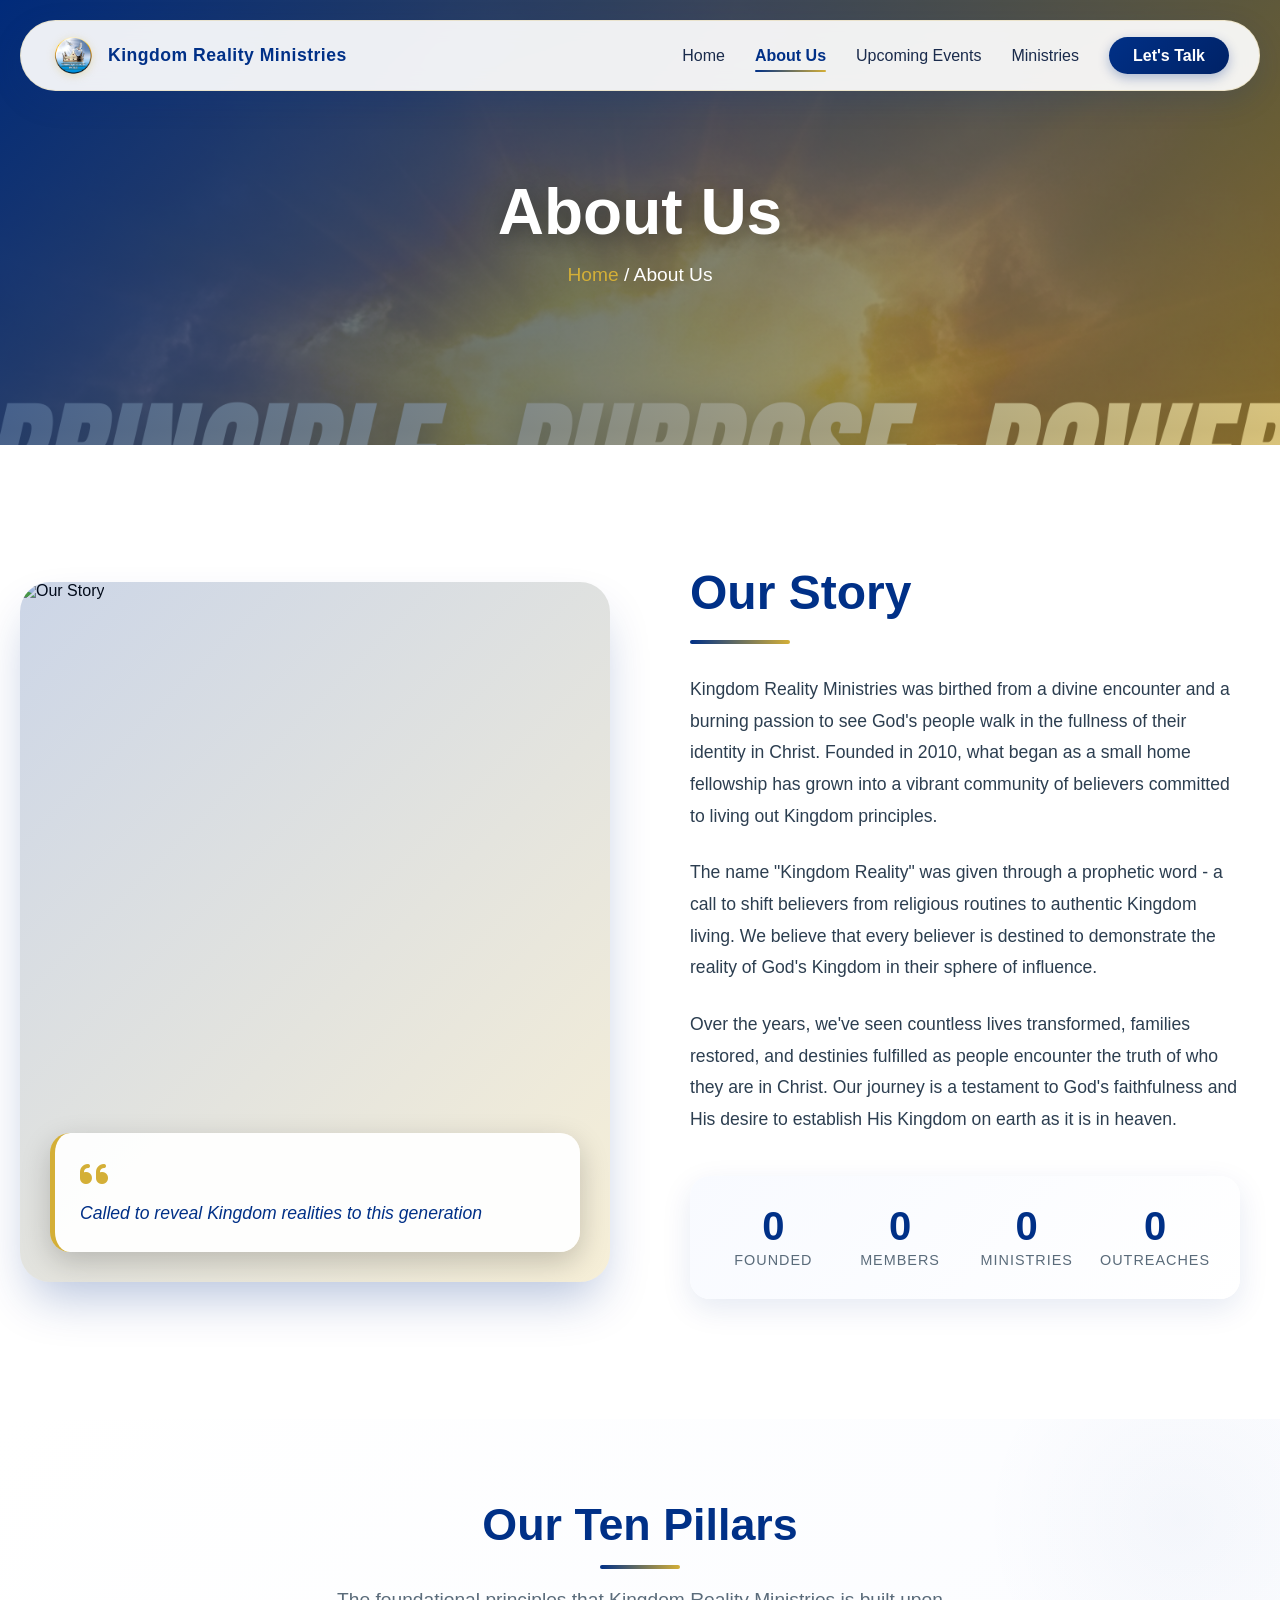
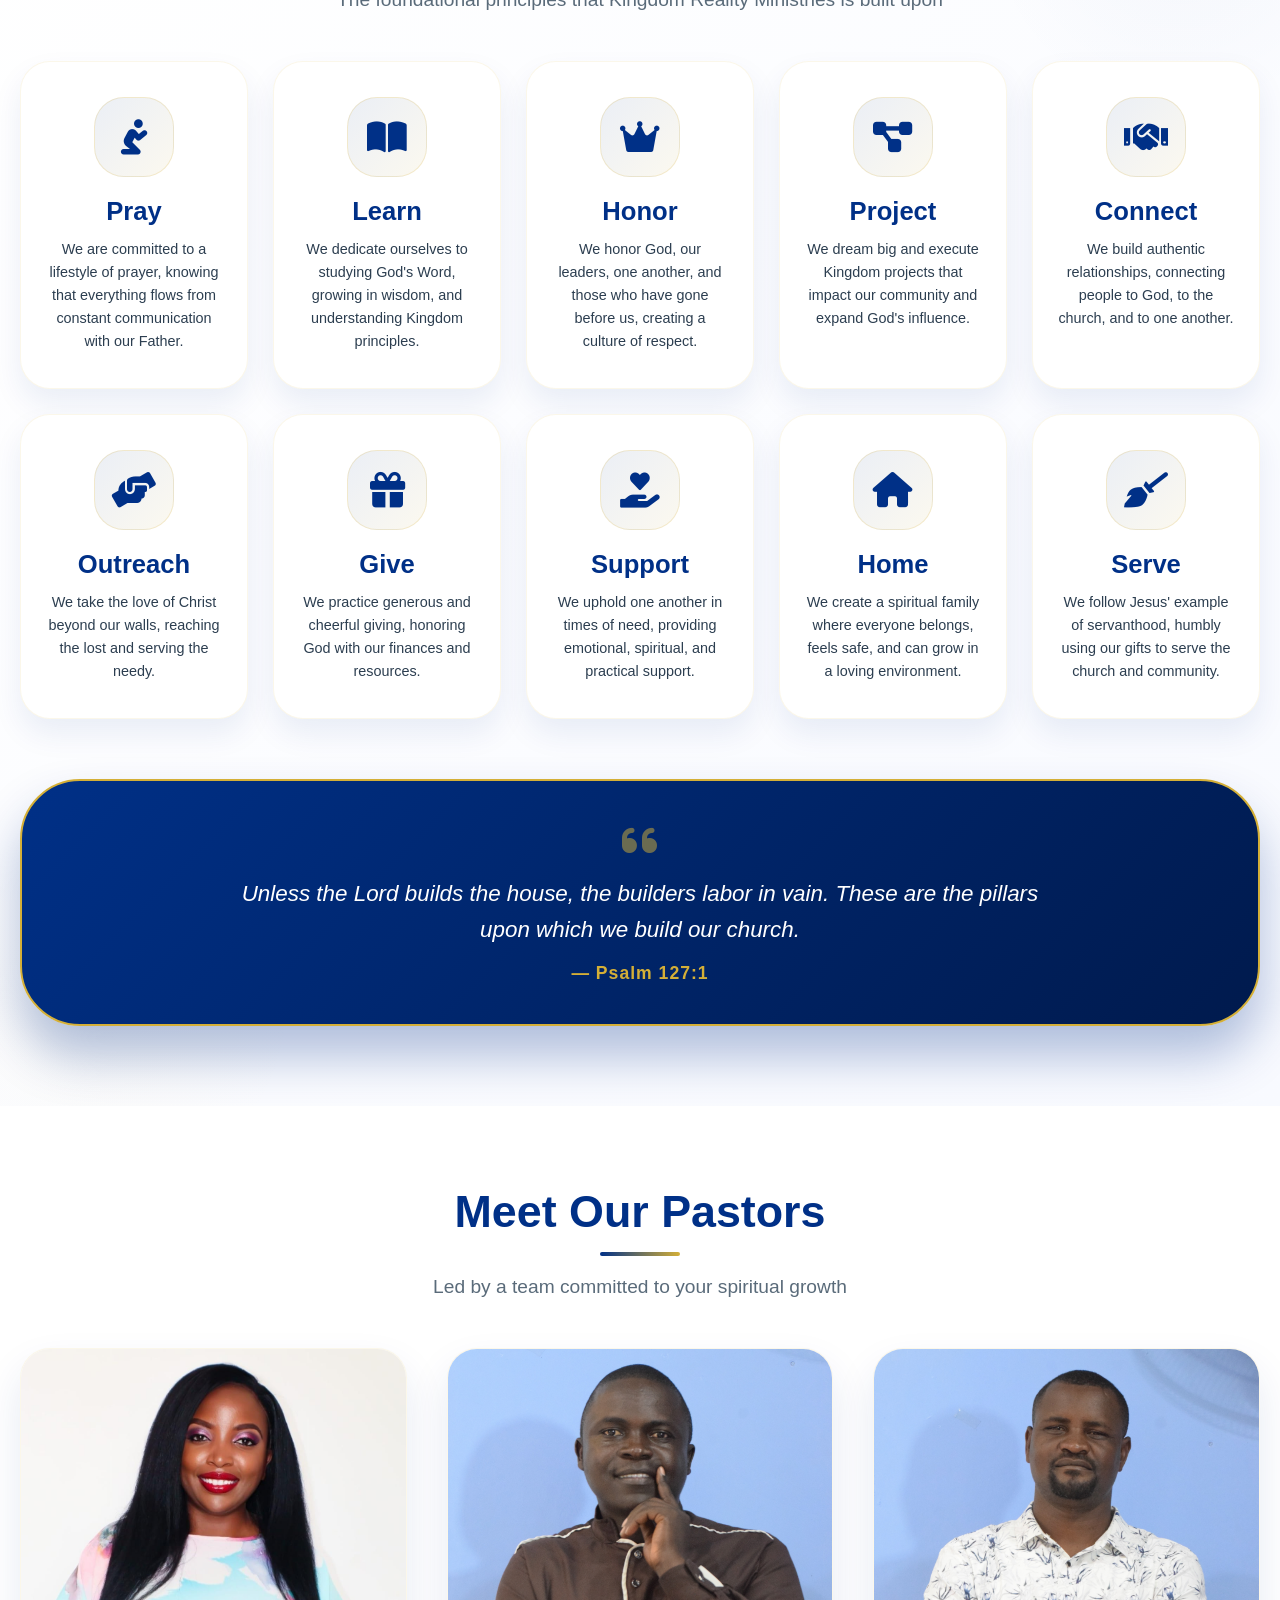
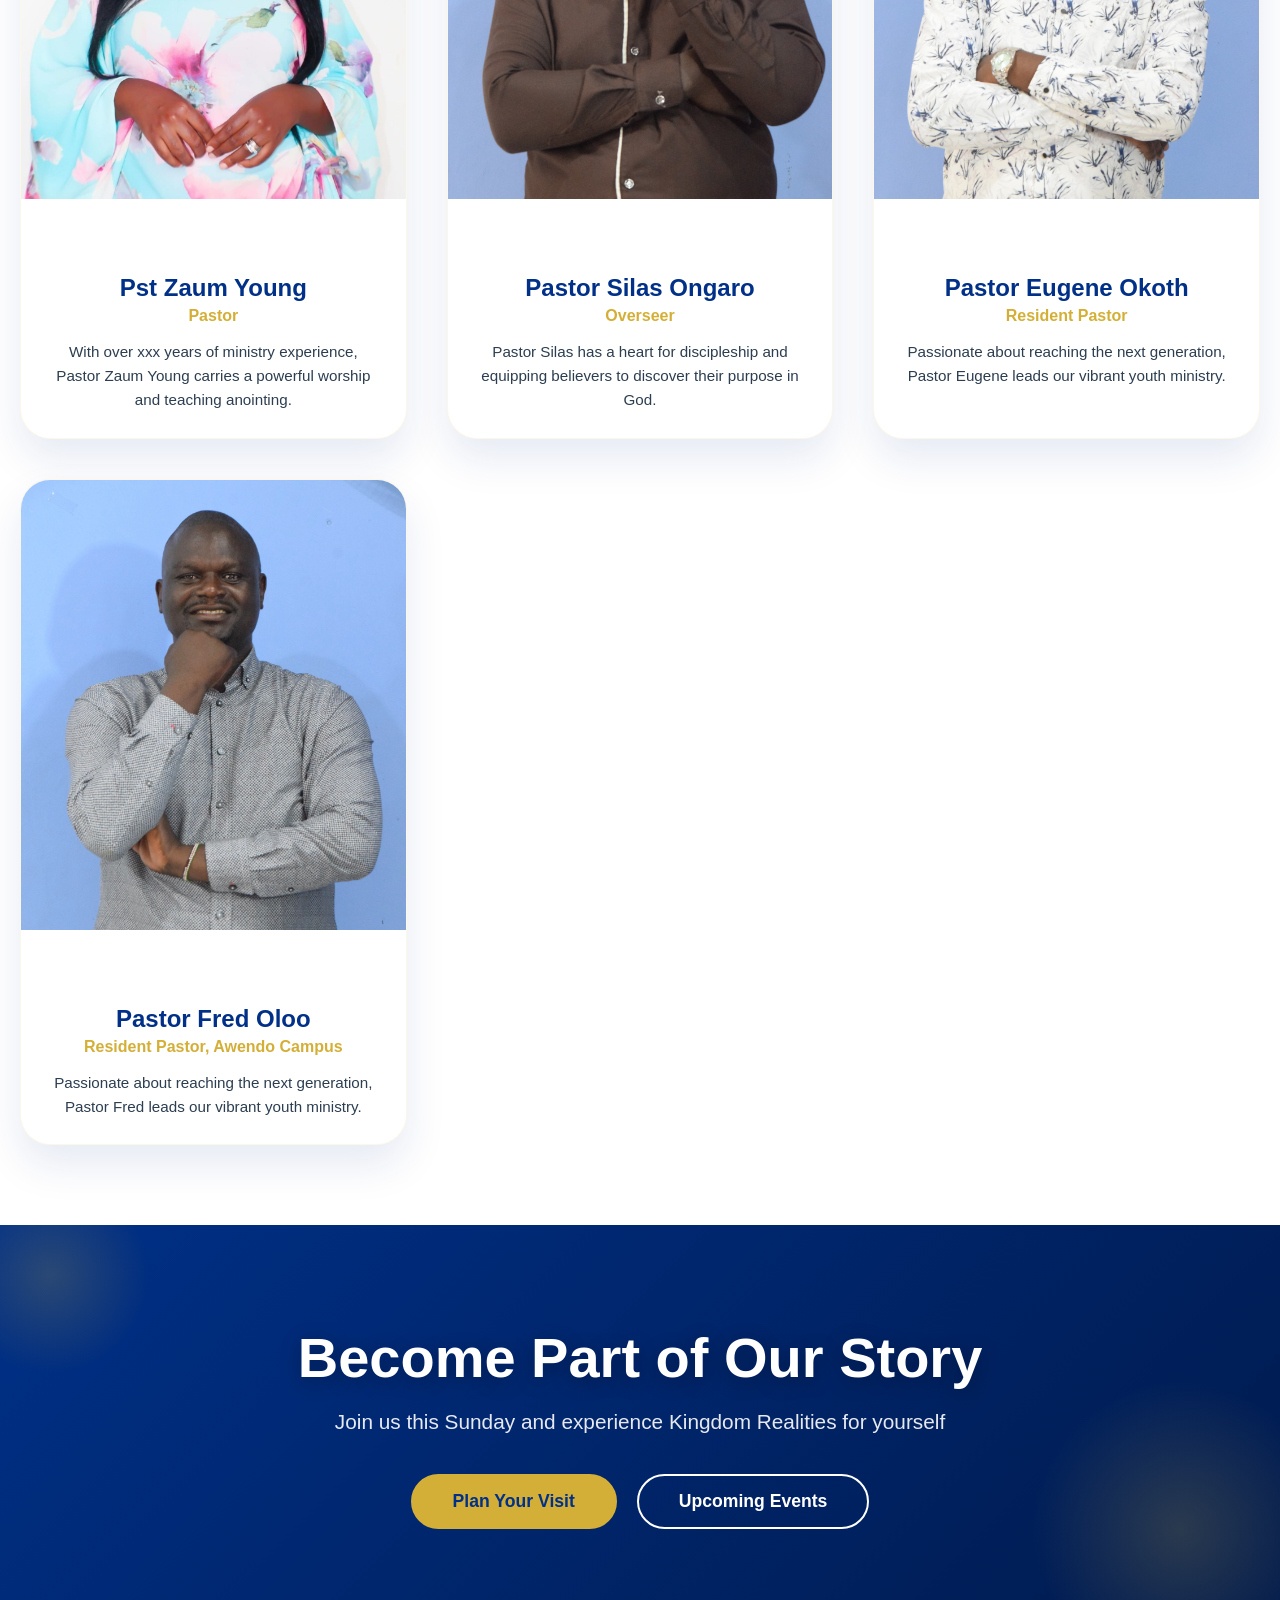
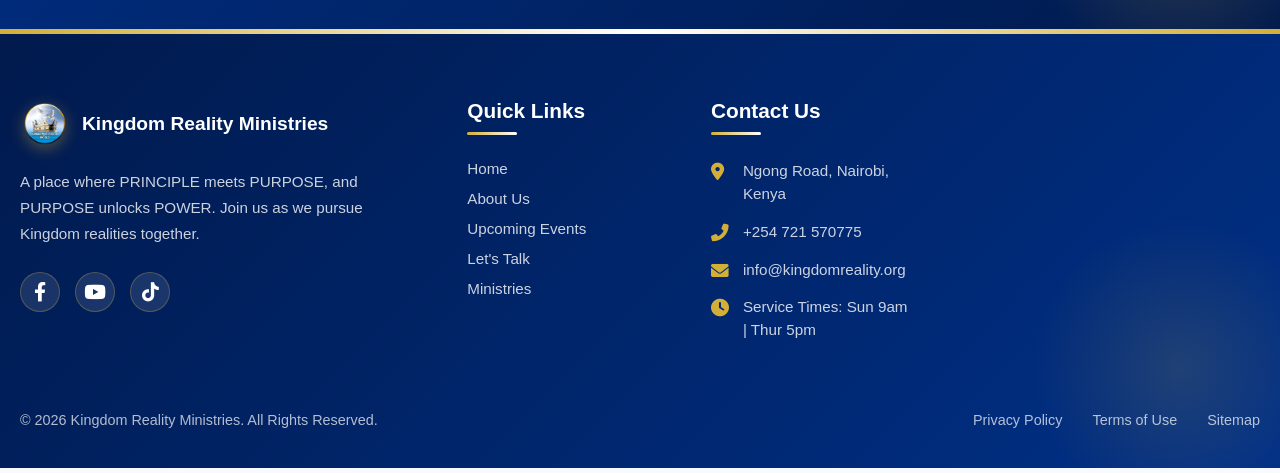
==== about.html @ 02155fa9 "Initial commit" ====
<!DOCTYPE html>
<html lang="en">
<head>
    <meta charset="UTF-8">
    <meta name="viewport" content="width=device-width, initial-scale=1.0">
    <title>About Us - Kingdom Reality Ministries</title>
    <link rel="stylesheet" href="https://cdnjs.cloudflare.com/ajax/libs/font-awesome/6.0.0-beta3/css/all.min.css">
    <link rel="stylesheet" href="style.css">
</head>
<body>

    <header class="header-wrapper" id="header">
        <nav class="hanging-header">
            <div class="logo-container">
                <img src="logo.png" alt="Kingdom Reality Ministries Logo" class="logo">
                <span class="church-name">Kingdom Reality Ministries</span>
            </div>
            <ul class="nav-menu">
                <li><a href="index.html" class="nav-link active">Home</a></li>
                <li><a href="about.html" class="nav-link">About Us</a></li>
                <li><a href="events.html" class="nav-link">Upcoming Events</a></li>
                <li><a href="ministries.html" class="nav-link">Ministries</a></li>
                <li><a href="contact.html" class="nav-link lets-talk">Let's Talk</a></li>
            </ul>
            <div class="hamburger">
                <span class="bar"></span>
                <span class="bar"></span>
                <span class="bar"></span>
            </div>
        </nav>
    </header>

        
    <section class="page-hero" id="page-hero">
        <div class="page-hero-overlay"></div>
        <div class="page-hero-content">
            <h1 class="page-hero-title">About Us</h1>
            <div class="page-hero-breadcrumb">
                <a href="index.html">Home</a> / <span>About Us</span>
            </div>
        </div>
    </section>

    
    <section class="story-section">
        <div class="container">
            <div class="story-container">
                <div class="story-image">
                    <img src="andrewyoung.JPG" alt="Our Story" class="story-img">
                    <div class="story-image-overlay"></div>
                    <div class="story-quote">
                        <i class="fas fa-quote-left"></i>
                        <p>Called to reveal Kingdom realities to this generation</p>
                    </div>
                </div>
                <div class="story-content">
                    <h2 class="story-title">Our Story</h2>
                    <div class="title-underline-left"></div>
                    <p class="story-paragraph">Kingdom Reality Ministries was birthed from a divine encounter and a burning passion to see God's people walk in the fullness of their identity in Christ. Founded in 2010, what began as a small home fellowship has grown into a vibrant community of believers committed to living out Kingdom principles.</p>
                    <p class="story-paragraph">The name "Kingdom Reality" was given through a prophetic word - a call to shift believers from religious routines to authentic Kingdom living. We believe that every believer is destined to demonstrate the reality of God's Kingdom in their sphere of influence.</p>
                    <p class="story-paragraph">Over the years, we've seen countless lives transformed, families restored, and destinies fulfilled as people encounter the truth of who they are in Christ. Our journey is a testament to God's faithfulness and His desire to establish His Kingdom on earth as it is in heaven.</p>
                    
                    <div class="story-stats">
                        <div class="stat-item">
                            <span class="stat-number" data-count="2010">0</span>
                            <span class="stat-label">Founded</span>
                        </div>
                        <div class="stat-item">
                            <span class="stat-number" data-count="5000">0</span>
                            <span class="stat-label">Members</span>
                        </div>
                        <div class="stat-item">
                            <span class="stat-number" data-count="50">0</span>
                            <span class="stat-label">Ministries</span>
                        </div>
                        <div class="stat-item">
                            <span class="stat-number" data-count="100">0</span>
                            <span class="stat-label">Outreaches</span>
                        </div>
                    </div>
                </div>
            </div>
        </div>
    </section>


    <section class="pillars-section">
        <div class="container">
            <div class="section-header">
                <h2 class="section-title">Our Ten Pillars</h2>
                <div class="title-underline"></div>
                <p class="section-subtitle">The foundational principles that Kingdom Reality Ministries is built upon</p>
            </div>

            <div class="pillars-grid">

                <div class="pillar-card">
                    <div class="pillar-icon">
                        <i class="fas fa-pray"></i>
                    </div>
                    <h3 class="pillar-title">Pray</h3>
                    <p class="pillar-text">We are committed to a lifestyle of prayer, knowing that everything flows from constant communication with our Father.</p>
                </div>

              
                <div class="pillar-card">
                    <div class="pillar-icon">
                        <i class="fas fa-book-open"></i>
                    </div>
                    <h3 class="pillar-title">Learn</h3>
                    <p class="pillar-text">We dedicate ourselves to studying God's Word, growing in wisdom, and understanding Kingdom principles.</p>
                </div>

          
                <div class="pillar-card">
                    <div class="pillar-icon">
                        <i class="fas fa-crown"></i>
                    </div>
                    <h3 class="pillar-title">Honor</h3>
                    <p class="pillar-text">We honor God, our leaders, one another, and those who have gone before us, creating a culture of respect.</p>
                </div>


                <div class="pillar-card">
                    <div class="pillar-icon">
                        <i class="fas fa-project-diagram"></i>
                    </div>
                    <h3 class="pillar-title">Project</h3>
                    <p class="pillar-text">We dream big and execute Kingdom projects that impact our community and expand God's influence.</p>
                </div>

              
                <div class="pillar-card">
                    <div class="pillar-icon">
                        <i class="fas fa-handshake"></i>
                    </div>
                    <h3 class="pillar-title">Connect</h3>
                    <p class="pillar-text">We build authentic relationships, connecting people to God, to the church, and to one another.</p>
                </div>

            
                <div class="pillar-card">
                    <div class="pillar-icon">
                        <i class="fas fa-hands-helping"></i>
                    </div>
                    <h3 class="pillar-title">Outreach</h3>
                    <p class="pillar-text">We take the love of Christ beyond our walls, reaching the lost and serving the needy.</p>
                </div>

            
                <div class="pillar-card">
                    <div class="pillar-icon">
                        <i class="fas fa-gift"></i>
                    </div>
                    <h3 class="pillar-title">Give</h3>
                    <p class="pillar-text">We practice generous and cheerful giving, honoring God with our finances and resources.</p>
                </div>

             
                <div class="pillar-card">
                    <div class="pillar-icon">
                        <i class="fas fa-hand-holding-heart"></i>
                    </div>
                    <h3 class="pillar-title">Support</h3>
                    <p class="pillar-text">We uphold one another in times of need, providing emotional, spiritual, and practical support.</p>
                </div>

             
                <div class="pillar-card">
                    <div class="pillar-icon">
                        <i class="fas fa-home"></i>
                    </div>
                    <h3 class="pillar-title">Home</h3>
                    <p class="pillar-text">We create a spiritual family where everyone belongs, feels safe, and can grow in a loving environment.</p>
                </div>

             
                <div class="pillar-card">
                    <div class="pillar-icon">
                        <i class="fas fa-broom"></i>
                    </div>
                    <h3 class="pillar-title">Serve</h3>
                    <p class="pillar-text">We follow Jesus' example of servanthood, humbly using our gifts to serve the church and community.</p>
                </div>
            </div>

          
            <div class="pillars-verse">
                <i class="fas fa-quote-left"></i>
                <p>Unless the Lord builds the house, the builders labor in vain. These are the pillars upon which we build our church.</p>
                <span class="verse-reference">— Psalm 127:1</span>
            </div>
        </div>
    </section>

    
    <section class="pastors-section">
        <div class="container">
            <div class="section-header">
                <h2 class="section-title">Meet Our Pastors</h2>
                <div class="title-underline"></div>
                <p class="section-subtitle">Led by a team committed to your spiritual growth</p>
            </div>

            <div class="pastors-grid">
                <div class="pastor-card">
                    <div class="pastor-image">
                        <img src="zaumyoung.png" alt="Zaum Young" class="pastor-img">
                        <div class="pastor-social">
                            <a href="#" class="pastor-social-link"><i class="fab fa-facebook-f"></i></a>
                            <a href="#" class="pastor-social-link"><i class="fab fa-twitter"></i></a>
                            <a href="#" class="pastor-social-link"><i class="fab fa-instagram"></i></a>
                        </div>
                    </div>
                    <div class="pastor-info">
                        <h3 class="pastor-name">Pst Zaum Young</h3>
                        <p class="pastor-role">Pastor</p>
                        <p class="pastor-bio">With over xxx years of ministry experience, Pastor Zaum Young carries a powerful worship and teaching anointing.</p>
                    </div>
                </div>

                <div class="pastor-card">
                    <div class="pastor-image">
                        <img src="silasongaro.JPG" alt="Associate Pastor" class="pastor-img">
                        <div class="pastor-social">
                            <a href="#" class="pastor-social-link"><i class="fab fa-facebook-f"></i></a>
                            <a href="#" class="pastor-social-link"><i class="fab fa-twitter"></i></a>
                            <a href="#" class="pastor-social-link"><i class="fab fa-instagram"></i></a>
                        </div>
                    </div>
                    <div class="pastor-info">
                        <h3 class="pastor-name">Pastor Silas Ongaro</h3>
                        <p class="pastor-role">Overseer</p>
                        <p class="pastor-bio">Pastor Silas has a heart for discipleship and equipping believers to discover their purpose in God.</p>
                    </div>
                </div>

                <div class="pastor-card">
                    <div class="pastor-image">
                        <img src="eugeneokoth.JPG" alt="Youth Pastor" class="pastor-img">
                        <div class="pastor-social">
                            <a href="#" class="pastor-social-link"><i class="fab fa-facebook-f"></i></a>
                            <a href="#" class="pastor-social-link"><i class="fab fa-twitter"></i></a>
                            <a href="#" class="pastor-social-link"><i class="fab fa-instagram"></i></a>
                        </div>
                    </div>
                    <div class="pastor-info">
                        <h3 class="pastor-name">Pastor Eugene Okoth</h3>
                        <p class="pastor-role">Resident Pastor</p>
                        <p class="pastor-bio">Passionate about reaching the next generation, Pastor Eugene leads our vibrant youth ministry.</p>
                    </div>
                </div>

                <div class="pastor-card">
                    <div class="pastor-image">
                        <img src="fredoloo.JPG" alt="Youth Pastor" class="pastor-img">
                        <div class="pastor-social">
                            <a href="#" class="pastor-social-link"><i class="fab fa-facebook-f"></i></a>
                            <a href="#" class="pastor-social-link"><i class="fab fa-twitter"></i></a>
                            <a href="#" class="pastor-social-link"><i class="fab fa-instagram"></i></a>
                        </div>
                    </div>
                    <div class="pastor-info">
                        <h3 class="pastor-name">Pastor Fred Oloo</h3>
                        <p class="pastor-role">Resident Pastor, Awendo Campus</p>
                        <p class="pastor-bio">Passionate about reaching the next generation, Pastor Fred leads our vibrant youth ministry.</p>
                    </div>
                </div>
                
            </div>
        </div>
    </section>


    <section class="about-cta">
        <div class="container">
            <div class="cta-content">
                <h2 class="cta-title">Become Part of Our Story</h2>
                <p class="cta-text">Join us this Sunday and experience Kingdom Realities for yourself</p>
                <div class="cta-buttons">
                    <a href="contact.html" class="cta-btn primary-cta">Plan Your Visit</a>
                    <a href="events.html" class="cta-btn secondary-cta">Upcoming Events</a>
                </div>
            </div>
        </div>
    </section>

    <footer class="footer">
        <div class="footer-container">
            <div class="footer-top">
                <div class="footer-about">
                    <div class="footer-logo">
                        <img src="logo.png" alt="Kingdom Reality Ministries Logo" class="footer-logo-img">
                        <span class="footer-church-name">Kingdom Reality Ministries</span>
                    </div>
                    <p class="footer-description">A place where PRINCIPLE meets PURPOSE, and PURPOSE unlocks POWER. Join us as we pursue Kingdom realities together.</p>
                    <div class="footer-social">
                        <a href="https://web.facebook.com/kingdomreality" class="social-link"><i class="fab fa-facebook-f"></i></a>
                        <a href="https://www.youtube.com/@kingdomrealityministriestv" class="social-link"><i class="fab fa-youtube"></i></a>
                        <a href="#" class="social-link"><i class="fab fa-tiktok"></i></a>
                    </div>
                </div>

                <div class="footer-links">
                    <h3 class="footer-title">Quick Links</h3>
                    <ul class="footer-menu">
                        <li><a href="index.html" class="footer-link">Home</a></li>
                        <li><a href="about.html" class="footer-link">About Us</a></li>
                        <li><a href="events.html" class="footer-link">Upcoming Events</a></li>
                        <li><a href="contact.html" class="footer-link">Let's Talk</a></li>
                        <li><a href="ministries.html" class="footer-link">Ministries</a></li>
                    </ul>
                </div>

                <div class="footer-contact">
                    <h3 class="footer-title">Contact Us</h3>
                    <div class="contact-info">
                        <div class="contact-item">
                            <i class="fas fa-map-marker-alt"></i>
                            <span>Ngong Road, Nairobi, Kenya</span>
                        </div>
                        <div class="contact-item">
                            <i class="fas fa-phone-alt"></i>
                            <span>+254 721 570775</span>
                        </div>
                        <div class="contact-item">
                            <i class="fas fa-envelope"></i>
                            <span>info@kingdomreality.org</span>
                        </div>
                        <div class="contact-item">
                            <i class="fas fa-clock"></i>
                            <span>Service Times: Sun 9am | Thur 5pm</span>
                        </div>
                    </div>
                </div>
            </div>

            <div class="footer-bottom">
                <div class="copyright">
                    &copy; 2026 Kingdom Reality Ministries. All Rights Reserved.
                </div>
               <div class="footer-bottom-links">
                    <a href="privacy.html" class="bottom-link">Privacy Policy</a>
                    <a href="terms.html" class="bottom-link">Terms of Use</a>
                    <a href="sitemap.html" class="bottom-link">Sitemap</a>
                </div>
            </div>
        </div>
    </footer>

    <script src="script.js"></script>
</body>
</html>
---- style.css ----
/* style.css */
* {
    margin: 0;
    padding: 0;
    box-sizing: border-box;
    font-family: 'Segoe UI', Tahoma, Geneva, Verdana, sans-serif;
}

body {
    background-color: #f8faff;
    overflow-x: hidden;
}

/* Hanging Header Styles */
.header-wrapper {
    position: fixed;
    top: 20px;
    left: 0;
    right: 0;
    z-index: 1000;
    display: flex;
    justify-content: center;
    padding: 0 20px;
    transition: transform 0.4s ease, top 0.4s ease;
}

.header-wrapper.hide {
    transform: translateY(-150%);
}

.hanging-header {
    background: rgba(255, 255, 255, 0.92);
    backdrop-filter: blur(10px);
    -webkit-backdrop-filter: blur(10px);
    border-radius: 60px;
    box-shadow: 0 10px 30px rgba(0, 48, 135, 0.15), 0 5px 15px rgba(212, 175, 55, 0.1);
    padding: 12px 30px;
    display: flex;
    align-items: center;
    justify-content: space-between;
    width: 100%;
    max-width: 1300px;
    border: 1px solid rgba(212, 175, 55, 0.2);
    transition: all 0.3s ease;
}

.hanging-header:hover {
    box-shadow: 0 15px 40px rgba(0, 48, 135, 0.2);
}

.logo-container {
    display: flex;
    align-items: center;
    gap: 12px;
}

.logo {
    width: 45px;
    height: 45px;
    object-fit: contain;
    filter: drop-shadow(0 2px 4px rgba(212, 175, 55, 0.3));
}

.church-name {
    font-size: 1.1rem;
    font-weight: 600;
    color: #003087;
    letter-spacing: 0.5px;
    white-space: nowrap;
}

.nav-menu {
    display: flex;
    align-items: center;
    gap: 30px;
    list-style: none;
}

.nav-link {
    text-decoration: none;
    color: #1a2b4c;
    font-weight: 500;
    font-size: 1rem;
    padding: 8px 0;
    position: relative;
    transition: color 0.3s ease;
}

.nav-link:hover {
    color: #D4AF37;
}

.nav-link.active {
    color: #003087;
    font-weight: 600;
}

.nav-link.active::after {
    content: '';
    position: absolute;
    bottom: 0;
    left: 0;
    width: 100%;
    height: 2px;
    background: linear-gradient(90deg, #003087, #D4AF37);
    border-radius: 2px;
}

.lets-talk {
    background: linear-gradient(135deg, #003087, #002266);
    color: white !important;
    padding: 10px 24px !important;
    border-radius: 40px;
    font-weight: 600;
    box-shadow: 0 4px 12px rgba(0, 48, 135, 0.3);
    transition: all 0.3s ease !important;
}

.lets-talk:hover {
    background: linear-gradient(135deg, #D4AF37, #b8942e);
    color: #003087 !important;
    box-shadow: 0 6px 16px rgba(212, 175, 55, 0.4);
    transform: translateY(-2px);
}

.hamburger {
    display: none;
    flex-direction: column;
    cursor: pointer;
    gap: 6px;
}

.bar {
    width: 25px;
    height: 3px;
    background: linear-gradient(90deg, #003087, #D4AF37);
    border-radius: 3px;
    transition: 0.3s;
}

/* Hero Section Styles */
.hero {
    height: 100vh;
    min-height: 700px;
    background-image: url('DIVINE SHIFT.png');
    background-size: cover;
    background-position: center;
    background-attachment: fixed;
    position: relative;
    display: flex;
    align-items: center;
    justify-content: flex-start;
    text-align: left;
}

.hero {
    background-color: #003087;
    background-image: linear-gradient(rgba(0, 48, 135, 0.7), rgba(0, 48, 135, 0.7)), url('DIVINE SHIFT.png');
}

.hero-overlay {
    position: absolute;
    top: 0;
    left: 0;
    width: 100%;
    height: 100%;
    background: linear-gradient(135deg, rgba(0, 48, 135, 0.6), rgba(212, 175, 55, 0.3));
    z-index: 1;
}

.hero-content {
    position: relative;
    z-index: 2;
    max-width: 900px;
    padding: 0 0 0 10%;
    animation: fadeInUp 1.2s ease-out;
}

.welcome-text {
    color: white;
}

.principle-text {
    font-size: 1.2rem;
    letter-spacing: 4px;
    word-spacing: 8px;
    margin-bottom: 20px;
    font-weight: 300;
    color: #ffffff;
    text-shadow: 0 2px 10px rgba(0, 0, 0, 0.3);
    animation: slideInDown 0.8s ease-out;
}

.hero-title {
    font-size: 4rem;
    font-weight: 800;
    margin-bottom: 20px;
    line-height: 1.2;
    color: #ffffff;
    text-shadow: 0 4px 20px rgba(0, 0, 0, 0.4);
    animation: slideInUp 0.8s ease-out 0.2s both;
}

.tagline {
    font-size: 2rem;
    font-weight: 400;
    font-style: italic;
    color: #D4AF37;
    text-shadow: 0 2px 15px rgba(0, 0, 0, 0.4);
    margin-top: 20px;
    animation: fadeIn 0.8s ease-out 0.4s both;
}

/* About Us Section */
.about-section {
    padding: 100px 0 50px 0;
    background: linear-gradient(135deg, #ffffff 0%, #f8faff 100%);
    position: relative;
    overflow: hidden;
}

.about-section::before {
    content: '';
    position: absolute;
    top: -50px;
    right: -50px;
    width: 200px;
    height: 200px;
    background: radial-gradient(circle, rgba(212, 175, 55, 0.1) 0%, transparent 70%);
    border-radius: 50%;
    z-index: 0;
}

.about-section::after {
    content: '';
    position: absolute;
    bottom: -50px;
    left: -50px;
    width: 300px;
    height: 300px;
    background: radial-gradient(circle, rgba(0, 48, 135, 0.08) 0%, transparent 70%);
    border-radius: 50%;
    z-index: 0;
}

.about-container {
    max-width: 1300px;
    margin: 0 auto;
    padding: 0 20px;
    display: grid;
    grid-template-columns: 1fr 1fr;
    gap: 60px;
    align-items: center;
    position: relative;
    z-index: 2;
}

.about-image {
    position: relative;
    border-radius: 20px;
    overflow: hidden;
    box-shadow: 0 25px 50px -12px rgba(0, 48, 135, 0.4);
    transform: translateY(0);
    transition: transform 0.5s ease, box-shadow 0.5s ease;
    height: 500px;
}

.about-image:hover {
    transform: translateY(-10px);
    box-shadow: 0 35px 60px -15px rgba(212, 175, 55, 0.4);
}

.about-img {
    width: 100%;
    height: 100%;
    object-fit: cover;
    display: block;
    transition: transform 0.8s ease;
}

.about-image:hover .about-img {
    transform: scale(1.05);
}

.image-overlay {
    position: absolute;
    top: 0;
    left: 0;
    width: 100%;
    height: 100%;
    background: linear-gradient(135deg, rgba(0, 48, 135, 0.2), rgba(212, 175, 55, 0.2));
    z-index: 1;
    pointer-events: none;
}

.about-content {
    padding: 20px;
    animation: fadeInRight 1s ease-out;
}

.about-title {
    font-size: 3.5rem;
    font-weight: 700;
    color: #003087;
    margin-bottom: 30px;
    position: relative;
    padding-bottom: 15px;
}

.about-title::after {
    content: '';
    position: absolute;
    bottom: 0;
    left: 0;
    width: 100px;
    height: 4px;
    background: linear-gradient(90deg, #003087, #D4AF37);
    border-radius: 4px;
}

.about-text {
    margin-bottom: 35px;
}

.about-paragraph {
    font-size: 1.1rem;
    line-height: 1.8;
    color: #2c3e50;
    margin-bottom: 25px;
    opacity: 0;
    animation: fadeInUp 0.8s ease-out forwards;
}

.about-paragraph:nth-child(1) {
    animation-delay: 0.2s;
}

.about-paragraph:nth-child(2) {
    animation-delay: 0.4s;
}

.about-paragraph:nth-child(3) {
    animation-delay: 0.6s;
}

.about-btn {
    display: inline-block;
    padding: 14px 35px;
    background: linear-gradient(135deg, #003087, #002266);
    color: white;
    text-decoration: none;
    border-radius: 50px;
    font-weight: 600;
    letter-spacing: 0.5px;
    box-shadow: 0 8px 20px rgba(0, 48, 135, 0.3);
    transition: all 0.4s ease;
    border: 1px solid rgba(212, 175, 55, 0.3);
    position: relative;
    overflow: hidden;
    z-index: 1;
    cursor: pointer;
}

.about-btn::before {
    content: '';
    position: absolute;
    top: 0;
    left: -100%;
    width: 100%;
    height: 100%;
    background: linear-gradient(90deg, #D4AF37, #b8942e);
    transition: left 0.4s ease;
    z-index: -1;
}

.about-btn:hover {
    color: white;
    transform: translateY(-3px);
    box-shadow: 0 15px 30px rgba(212, 175, 55, 0.4);
}

.about-btn:hover::before {
    left: 0;
}

/* Vision and Mission Cards Section */
.vision-mission-section {
    padding: 60px 0 100px 0;
    background: linear-gradient(135deg, #f8faff 0%, #ffffff 100%);
    position: relative;
    overflow: hidden;
}

.vision-mission-section::before {
    content: '';
    position: absolute;
    top: 0;
    left: 0;
    width: 100%;
    height: 100%;
    background: radial-gradient(circle at 0% 100%, rgba(212, 175, 55, 0.05) 0%, transparent 50%);
    pointer-events: none;
}

.container {
    max-width: 1300px;
    margin: 0 auto;
    padding: 0 20px;
    position: relative;
    z-index: 2;
}

.section-header {
    text-align: center;
    margin-bottom: 50px;
}

.section-title {
    font-size: 2.8rem;
    color: #003087;
    margin-bottom: 15px;
    font-weight: 700;
}

.title-underline {
    width: 80px;
    height: 4px;
    background: linear-gradient(90deg, #003087, #D4AF37);
    margin: 0 auto 20px;
    border-radius: 4px;
}

.section-subtitle {
    font-size: 1.2rem;
    color: #5a6b7a;
    font-weight: 300;
}

.cards-container {
    display: grid;
    grid-template-columns: repeat(2, 1fr);
    gap: 40px;
    margin-top: 20px;
}

.card {
    background: white;
    border-radius: 30px;
    padding: 50px 40px;
    box-shadow: 0 20px 40px rgba(0, 48, 135, 0.1);
    transition: all 0.4s ease;
    position: relative;
    overflow: hidden;
    border: 1px solid rgba(212, 175, 55, 0.1);
    animation: fadeInUp 0.8s ease-out forwards;
    opacity: 0;
}

.vision-card {
    animation-delay: 0.2s;
    border-bottom: 5px solid #003087;
}

.mission-card {
    animation-delay: 0.4s;
    border-bottom: 5px solid #D4AF37;
}

.card::before {
    content: '';
    position: absolute;
    top: 0;
    left: 0;
    width: 100%;
    height: 100%;
    background: linear-gradient(135deg, rgba(0, 48, 135, 0.02), rgba(212, 175, 55, 0.02));
    z-index: 0;
    transition: opacity 0.4s ease;
}

.card:hover {
    transform: translateY(-15px);
    box-shadow: 0 30px 60px rgba(0, 48, 135, 0.15);
}

.vision-card:hover {
    border-bottom-color: #D4AF37;
}

.mission-card:hover {
    border-bottom-color: #003087;
}

.card:hover::before {
    opacity: 0.5;
}

.card-icon {
    width: 80px;
    height: 80px;
    margin: 0 auto 25px;
    display: flex;
    align-items: center;
    justify-content: center;
    border-radius: 50%;
    transition: all 0.4s ease;
}

.vision-card .card-icon {
    color: #003087;
    background: rgba(0, 48, 135, 0.1);
}

.mission-card .card-icon {
    color: #D4AF37;
    background: rgba(212, 175, 55, 0.1);
}

.card:hover .card-icon {
    transform: scale(1.1) rotate(5deg);
}

.vision-card:hover .card-icon {
    background: rgba(0, 48, 135, 0.15);
    color: #003087;
}

.mission-card:hover .card-icon {
    background: rgba(212, 175, 55, 0.15);
    color: #D4AF37;
}

.icon {
    width: 45px;
    height: 45px;
}

.card-title {
    font-size: 2.2rem;
    margin-bottom: 15px;
    font-weight: 700;
    text-align: center;
}

.vision-card .card-title {
    color: #003087;
}

.mission-card .card-title {
    color: #D4AF37;
}

.card-divider {
    width: 60px;
    height: 3px;
    margin: 0 auto 25px;
    border-radius: 3px;
}

.vision-card .card-divider {
    background: linear-gradient(90deg, #003087, #D4AF37);
}

.mission-card .card-divider {
    background: linear-gradient(90deg, #D4AF37, #003087);
}

.card-text {
    font-size: 1.1rem;
    line-height: 1.8;
    color: #2c3e50;
    text-align: center;
    margin-bottom: 30px;
}

.card-footer {
    text-align: center;
    padding-top: 20px;
    border-top: 1px solid rgba(0, 48, 135, 0.1);
}

.card-scripture {
    font-size: 0.95rem;
    color: #5a6b7a;
    font-style: italic;
    font-weight: 300;
}

/* Animations */
@keyframes fadeInUp {
    from {
        opacity: 0;
        transform: translateY(30px);
    }
    to {
        opacity: 1;
        transform: translateY(0);
    }
}

@keyframes fadeInRight {
    from {
        opacity: 0;
        transform: translateX(30px);
    }
    to {
        opacity: 1;
        transform: translateX(0);
    }
}

@keyframes slideInDown {
    from {
        opacity: 0;
        transform: translateY(-30px);
    }
    to {
        opacity: 1;
        transform: translateY(0);
    }
}

@keyframes slideInUp {
    from {
        opacity: 0;
        transform: translateY(30px);
    }
    to {
        opacity: 1;
        transform: translateY(0);
    }
}

@keyframes fadeIn {
    from {
        opacity: 0;
    }
    to {
        opacity: 1;
    }
}

/* Responsive Design */
@media screen and (max-width: 1024px) {
    .hero-content {
        padding: 0 0 0 8%;
    }
    
    .hero-title {
        font-size: 3.5rem;
    }
    
    .tagline {
        font-size: 1.8rem;
    }
    
    .about-container {
        gap: 40px;
    }
    
    .about-title {
        font-size: 3rem;
    }
    
    .about-image {
        height: 450px;
    }
    
    .cards-container {
        gap: 30px;
    }
    
    .card {
        padding: 40px 30px;
    }
    
    .card-title {
        font-size: 2rem;
    }
}

@media screen and (max-width: 768px) {
    .header-wrapper {
        top: 15px;
        padding: 0 15px;
    }
    
    .hanging-header {
        padding: 10px 20px;
    }
    
    .church-name {
        font-size: 0.95rem;
        max-width: 150px;
        white-space: normal;
        line-height: 1.3;
    }
    
    .nav-menu {
        position: fixed;
        left: -100%;
        top: 90px;
        flex-direction: column;
        background: rgba(255, 255, 255, 0.98);
        backdrop-filter: blur(10px);
        width: 90%;
        border-radius: 30px;
        padding: 30px 0;
        box-shadow: 0 20px 40px rgba(0, 48, 135, 0.2);
        transition: 0.4s;
        gap: 20px;
        border: 1px solid rgba(212, 175, 55, 0.3);
    }
    
    .nav-menu.active {
        left: 5%;
    }
    
    .nav-link {
        font-size: 1.1rem;
        padding: 12px 25px;
        width: 100%;
        text-align: center;
    }
    
    .lets-talk {
        display: inline-block;
        width: auto;
        margin-top: 10px;
    }
    
    .hamburger {
        display: flex;
    }
    
    .hero {
        background-attachment: scroll;
        justify-content: flex-start;
    }
    
    .hero-content {
        padding: 0 0 0 5%;
    }
    
    .hero-title {
        font-size: 2.8rem;
    }
    
    .tagline {
        font-size: 1.5rem;
    }
    
    .principle-text {
        font-size: 1rem;
        letter-spacing: 3px;
    }
    
    .about-section {
        padding: 70px 0 30px 0;
    }
    
    .about-container {
        grid-template-columns: 1fr;
        gap: 40px;
    }
    
    .about-image {
        height: 400px;
        max-width: 600px;
        margin: 0 auto;
        width: 100%;
    }
    
    .about-content {
        text-align: center;
        padding: 0;
    }
    
    .about-title::after {
        left: 50%;
        transform: translateX(-50%);
    }
    
    .about-paragraph {
        text-align: left;
    }
    
    .vision-mission-section {
        padding: 40px 0 70px 0;
    }
    
    .cards-container {
        grid-template-columns: 1fr;
        gap: 30px;
    }
    
    .section-title {
        font-size: 2.2rem;
    }
    
    .card {
        max-width: 500px;
        margin: 0 auto;
        padding: 40px 30px;
    }
}

@media screen and (max-width: 480px) {
    .hero-content {
        padding: 0 0 0 20px;
    }
    
    .hero-title {
        font-size: 2.2rem;
    }
    
    .tagline {
        font-size: 1.2rem;
    }
    
    .principle-text {
        font-size: 0.9rem;
        letter-spacing: 2px;
    }
    
    .church-name {
        max-width: 120px;
        font-size: 0.85rem;
    }
    
    .logo {
        width: 35px;
        height: 35px;
    }
    
    .about-section {
        padding: 50px 0 20px 0;
    }
    
    .about-title {
        font-size: 2.5rem;
    }
    
    .about-image {
        height: 300px;
    }
    
    .about-paragraph {
        font-size: 1rem;
        line-height: 1.6;
    }
    
    .about-btn {
        padding: 12px 30px;
        font-size: 0.95rem;
    }
    
    .vision-mission-section {
        padding: 30px 0 50px 0;
    }
    
    .section-title {
        font-size: 2rem;
    }
    
    .section-subtitle {
        font-size: 1rem;
    }
    
    .card {
        padding: 30px 20px;
    }
    
    .card-title {
        font-size: 1.8rem;
    }
    
    .card-text {
        font-size: 1rem;
        line-height: 1.6;
    }
    
    .icon {
        width: 35px;
        height: 35px;
    }
    
    .card-icon {
        width: 70px;
        height: 70px;
    }
}

/* Mobile Menu Animation */
.hamburger.active .bar:nth-child(1) {
    transform: translateY(9px) rotate(45deg);
}

.hamburger.active .bar:nth-child(2) {
    opacity: 0;
}

.hamburger.active .bar:nth-child(3) {
    transform: translateY(-9px) rotate(-45deg);
}

/* Smooth scrolling */
html {
    scroll-behavior: smooth;
}
/* Add these styles to your existing style.css file */

/* Programs and Events Section */
.programs-section {
    padding: 80px 0 100px;
    background: linear-gradient(135deg, #ffffff 0%, #f0f5ff 100%);
    position: relative;
    overflow: hidden;
}

.programs-section::before {
    content: '';
    position: absolute;
    top: -100px;
    right: -100px;
    width: 400px;
    height: 400px;
    background: radial-gradient(circle, rgba(212, 175, 55, 0.08) 0%, transparent 70%);
    border-radius: 50%;
    z-index: 0;
}

.programs-section::after {
    content: '';
    position: absolute;
    bottom: -100px;
    left: -100px;
    width: 500px;
    height: 500px;
    background: radial-gradient(circle, rgba(0, 48, 135, 0.06) 0%, transparent 70%);
    border-radius: 50%;
    z-index: 0;
}

.programs-grid {
    display: grid;
    grid-template-columns: repeat(3, 1fr);
    gap: 30px;
    margin: 50px 0 40px;
    position: relative;
    z-index: 2;
}

.program-card {
    background: white;
    border-radius: 30px;
    overflow: hidden;
    box-shadow: 0 20px 40px rgba(0, 48, 135, 0.1);
    transition: all 0.4s cubic-bezier(0.175, 0.885, 0.32, 1.275);
    position: relative;
    border: 1px solid rgba(212, 175, 55, 0.1);
    animation: fadeInUp 0.8s ease-out forwards;
    opacity: 0;
}

.program-card:nth-child(1) {
    animation-delay: 0.2s;
}

.program-card:nth-child(2) {
    animation-delay: 0.4s;
}

.program-card:nth-child(3) {
    animation-delay: 0.6s;
}

.program-card:hover {
    transform: translateY(-20px) scale(1.02);
    box-shadow: 0 40px 70px rgba(0, 48, 135, 0.2);
    border-color: rgba(212, 175, 55, 0.3);
}

.program-image {
    height: 240px;
    position: relative;
    overflow: hidden;
}

.program-img {
    width: 100%;
    height: 100%;
    object-fit: cover;
    transition: transform 0.6s ease;
}

.program-card:hover .program-img {
    transform: scale(1.1);
}

.program-overlay {
    position: absolute;
    top: 0;
    left: 0;
    width: 100%;
    height: 100%;
    background: linear-gradient(180deg, transparent 0%, rgba(0, 48, 135, 0.3) 100%);
    z-index: 1;
    opacity: 0;
    transition: opacity 0.4s ease;
}

.program-card:hover .program-overlay {
    opacity: 1;
}

.program-date-badge {
    position: absolute;
    top: 20px;
    right: 20px;
    background: linear-gradient(135deg, #003087, #002266);
    color: white;
    border-radius: 15px;
    padding: 10px 15px;
    text-align: center;
    z-index: 2;
    box-shadow: 0 10px 20px rgba(0, 0, 0, 0.2);
    border: 2px solid #D4AF37;
    animation: pulseGlow 2s infinite;
}

@keyframes pulseGlow {
    0% {
        box-shadow: 0 0 0 0 rgba(212, 175, 55, 0.7);
    }
    70% {
        box-shadow: 0 0 0 10px rgba(212, 175, 55, 0);
    }
    100% {
        box-shadow: 0 0 0 0 rgba(212, 175, 55, 0);
    }
}

.date-day {
    display: block;
    font-size: 1.8rem;
    font-weight: 800;
    line-height: 1;
}

.date-month {
    display: block;
    font-size: 1rem;
    font-weight: 600;
    text-transform: uppercase;
    letter-spacing: 1px;
}

.program-content {
    padding: 25px;
    position: relative;
    background: white;
}

.program-category {
    display: inline-block;
    background: linear-gradient(135deg, #D4AF37, #b8942e);
    color: #003087;
    font-weight: 700;
    font-size: 0.8rem;
    padding: 5px 15px;
    border-radius: 50px;
    letter-spacing: 1px;
    margin-bottom: 15px;
    text-transform: uppercase;
    box-shadow: 0 4px 10px rgba(212, 175, 55, 0.3);
}

.program-title {
    font-size: 1.5rem;
    font-weight: 700;
    color: #003087;
    margin-bottom: 10px;
    line-height: 1.3;
    transition: color 0.3s ease;
}

.program-card:hover .program-title {
    color: #D4AF37;
}

.program-description {
    font-size: 0.95rem;
    color: #5a6b7a;
    line-height: 1.6;
    margin-bottom: 15px;
}

.program-meta {
    display: flex;
    flex-direction: column;
    gap: 8px;
    margin-bottom: 20px;
    padding: 10px 0;
    border-top: 1px solid rgba(0, 48, 135, 0.1);
    border-bottom: 1px solid rgba(0, 48, 135, 0.1);
}

.program-time, .program-location {
    display: flex;
    align-items: center;
    gap: 8px;
    font-size: 0.9rem;
    color: #2c3e50;
}

.icon-clock, .icon-location {
    display: inline-block;
    width: 16px;
    height: 16px;
    background: #003087;
    border-radius: 50%;
    position: relative;
}

.icon-clock::after {
    content: '🕒';
    position: absolute;
    top: -2px;
    left: 2px;
    font-size: 12px;
    color: white;
}

.icon-location::after {
    content: '📍';
    position: absolute;
    top: -2px;
    left: 2px;
    font-size: 12px;
    color: white;
}

.program-btn {
    width: 100%;
    padding: 14px 20px;
    background: linear-gradient(135deg, #003087, #002266);
    color: white;
    border: none;
    border-radius: 50px;
    font-weight: 600;
    font-size: 1rem;
    letter-spacing: 0.5px;
    cursor: pointer;
    transition: all 0.4s ease;
    position: relative;
    overflow: hidden;
    z-index: 1;
    border: 1px solid rgba(212, 175, 55, 0.3);
}

.program-btn::before {
    content: '';
    position: absolute;
    top: 0;
    left: -100%;
    width: 100%;
    height: 100%;
    background: linear-gradient(90deg, #D4AF37, #b8942e);
    transition: left 0.4s ease;
    z-index: -1;
}

.program-btn:hover {
    color: white;
    transform: translateY(-3px);
    box-shadow: 0 15px 30px rgba(212, 175, 55, 0.4);
}

.program-btn:hover::before {
    left: 0;
}

.view-all-container {
    text-align: center;
    margin-top: 50px;
    position: relative;
    z-index: 2;
}

.view-all-btn {
    display: inline-block;
    padding: 15px 45px;
    background: transparent;
    color: #003087;
    text-decoration: none;
    border-radius: 50px;
    font-weight: 700;
    font-size: 1.1rem;
    letter-spacing: 1px;
    border: 2px solid #003087;
    transition: all 0.4s ease;
    position: relative;
    overflow: hidden;
    z-index: 1;
}

.view-all-btn::before {
    content: '';
    position: absolute;
    top: 0;
    left: -100%;
    width: 100%;
    height: 100%;
    background: linear-gradient(90deg, #003087, #D4AF37);
    transition: left 0.4s ease;
    z-index: -1;
}

.view-all-btn:hover {
    color: white;
    border-color: transparent;
}

.view-all-btn:hover::before {
    left: 0;
}

/* Modal Styles */
.modal {
    display: none;
    position: fixed;
    z-index: 2000;
    left: 0;
    top: 0;
    width: 100%;
    height: 100%;
    overflow: auto;
    background-color: rgba(0, 0, 0, 0.8);
    backdrop-filter: blur(8px);
    animation: fadeIn 0.4s ease;
}

.modal-content {
    background: linear-gradient(135deg, #ffffff, #f8faff);
    margin: 5% auto;
    padding: 40px;
    border-radius: 40px;
    width: 90%;
    max-width: 700px;
    position: relative;
    animation: slideInUp 0.5s ease;
    border: 3px solid transparent;
    background-clip: padding-box;
    position: relative;
}

.modal-content::before {
    content: '';
    position: absolute;
    top: -3px;
    left: -3px;
    right: -3px;
    bottom: -3px;
    background: linear-gradient(135deg, #003087, #D4AF37, #003087);
    border-radius: 42px;
    z-index: -1;
    background-size: 200% 200%;
    animation: gradientShift 3s ease infinite;
}

@keyframes gradientShift {
    0% {
        background-position: 0% 50%;
    }
    50% {
        background-position: 100% 50%;
    }
    100% {
        background-position: 0% 50%;
    }
}

.close-modal {
    position: absolute;
    top: 20px;
    right: 30px;
    color: #003087;
    font-size: 40px;
    font-weight: bold;
    cursor: pointer;
    transition: all 0.3s ease;
    width: 50px;
    height: 50px;
    display: flex;
    align-items: center;
    justify-content: center;
    border-radius: 50%;
    background: rgba(0, 48, 135, 0.1);
}

.close-modal:hover {
    color: #D4AF37;
    transform: rotate(90deg);
    background: rgba(212, 175, 55, 0.2);
}

.modal-body {
    padding: 20px 0;
}

.modal-event-image {
    width: 100%;
    height: 300px;
    object-fit: cover;
    border-radius: 20px;
    margin-bottom: 30px;
    box-shadow: 0 20px 40px rgba(0, 0, 0, 0.2);
    border: 3px solid #D4AF37;
}

.modal-event-title {
    font-size: 2.5rem;
    color: #003087;
    margin-bottom: 15px;
    font-weight: 800;
}

.modal-event-date {
    font-size: 1.2rem;
    color: #D4AF37;
    margin-bottom: 10px;
    font-weight: 600;
    display: flex;
    align-items: center;
    gap: 10px;
}

.modal-event-location {
    font-size: 1.2rem;
    color: #5a6b7a;
    margin-bottom: 25px;
    display: flex;
    align-items: center;
    gap: 10px;
}

.modal-event-description {
    font-size: 1.1rem;
    line-height: 1.8;
    color: #2c3e50;
    margin-bottom: 30px;
}

.modal-event-details {
    background: rgba(0, 48, 135, 0.05);
    padding: 25px;
    border-radius: 20px;
    margin-bottom: 30px;
    border-left: 5px solid #D4AF37;
}

.modal-event-details h4 {
    color: #003087;
    font-size: 1.3rem;
    margin-bottom: 15px;
    font-weight: 700;
}

.modal-event-details ul {
    list-style: none;
    padding: 0;
}

.modal-event-details li {
    margin-bottom: 10px;
    padding-left: 25px;
    position: relative;
    color: #2c3e50;
}

.modal-event-details li::before {
    content: '✓';
    position: absolute;
    left: 0;
    color: #D4AF37;
    font-weight: bold;
}

.modal-event-cta {
    text-align: center;
    margin-top: 30px;
}

.modal-event-cta button {
    padding: 15px 45px;
    background: linear-gradient(135deg, #003087, #002266);
    color: white;
    border: none;
    border-radius: 50px;
    font-weight: 700;
    font-size: 1.2rem;
    cursor: pointer;
    transition: all 0.4s ease;
    border: 1px solid #D4AF37;
}

.modal-event-cta button:hover {
    transform: translateY(-5px);
    box-shadow: 0 20px 40px rgba(212, 175, 55, 0.4);
}

/* Responsive for Programs Section */
@media screen and (max-width: 1024px) {
    .programs-grid {
        gap: 20px;
    }
    
    .program-title {
        font-size: 1.3rem;
    }
    
    .modal-event-title {
        font-size: 2rem;
    }
}

@media screen and (max-width: 768px) {
    .programs-grid {
        grid-template-columns: repeat(2, 1fr);
    }
    
    .modal-content {
        margin: 10% auto;
        padding: 30px;
        width: 95%;
    }
    
    .modal-event-image {
        height: 200px;
    }
    
    .modal-event-title {
        font-size: 1.8rem;
    }
}

@media screen and (max-width: 480px) {
    .programs-grid {
        grid-template-columns: 1fr;
    }
    
    .modal-content {
        padding: 20px;
    }
    
    .modal-event-title {
        font-size: 1.5rem;
    }
    
    .close-modal {
        top: 10px;
        right: 20px;
        font-size: 30px;
    }
}
/* Footer Styles - Add to your existing style.css */
.footer {
    background: linear-gradient(135deg, #001a4d 0%, #003087 100%);
    color: white;
    position: relative;
    overflow: hidden;
    padding: 70px 0 20px;
}

.footer::before {
    content: '';
    position: absolute;
    top: 0;
    left: 0;
    width: 100%;
    height: 5px;
    background: linear-gradient(90deg, #D4AF37, #ffffff, #D4AF37);
}

.footer::after {
    content: '';
    position: absolute;
    bottom: -50px;
    right: -50px;
    width: 300px;
    height: 300px;
    background: radial-gradient(circle, rgba(212, 175, 55, 0.15) 0%, transparent 70%);
    border-radius: 50%;
    z-index: 0;
}

.footer-container {
    max-width: 1300px;
    margin: 0 auto;
    padding: 0 20px;
    position: relative;
    z-index: 2;
}

.footer-top {
    display: grid;
    grid-template-columns: 2fr 1fr 1fr 1.5fr;
    gap: 40px;
    margin-bottom: 50px;
}

/* Footer About Section */
.footer-about {
    max-width: 350px;
}

.footer-logo {
    display: flex;
    align-items: center;
    gap: 12px;
    margin-bottom: 20px;
}

.footer-logo-img {
    width: 50px;
    height: 50px;
    object-fit: contain;
    filter: drop-shadow(0 4px 8px rgba(212, 175, 55, 0.4));
}

.footer-church-name {
    font-size: 1.2rem;
    font-weight: 700;
    color: white;
    line-height: 1.3;
}

.footer-description {
    font-size: 0.95rem;
    line-height: 1.7;
    color: rgba(255, 255, 255, 0.8);
    margin-bottom: 25px;
}

/* Social Links */
.footer-social {
    display: flex;
    gap: 15px;
}

.social-link {
    display: flex;
    align-items: center;
    justify-content: center;
    width: 40px;
    height: 40px;
    background: rgba(255, 255, 255, 0.1);
    border-radius: 50%;
    color: white;
    text-decoration: none;
    transition: all 0.3s ease;
    font-size: 1.2rem;
    border: 1px solid rgba(212, 175, 55, 0.3);
}

.social-link:hover {
    background: #D4AF37;
    color: #003087;
    transform: translateY(-5px);
    box-shadow: 0 10px 20px rgba(212, 175, 55, 0.4);
}

/* Footer Titles */
.footer-title {
    font-size: 1.3rem;
    font-weight: 700;
    margin-bottom: 25px;
    position: relative;
    padding-bottom: 12px;
    color: white;
}

.footer-title::after {
    content: '';
    position: absolute;
    bottom: 0;
    left: 0;
    width: 50px;
    height: 3px;
    background: linear-gradient(90deg, #D4AF37, #ffffff);
    border-radius: 3px;
}

/* Footer Links */
.footer-menu {
    list-style: none;
    padding: 0;
}

.footer-menu li {
    margin-bottom: 12px;
}

.footer-link {
    color: rgba(255, 255, 255, 0.8);
    text-decoration: none;
    transition: all 0.3s ease;
    font-size: 0.95rem;
    display: inline-block;
    position: relative;
    padding-left: 0;
}

.footer-link::before {
    content: '→';
    position: absolute;
    left: -20px;
    opacity: 0;
    transition: all 0.3s ease;
    color: #D4AF37;
}

.footer-link:hover {
    color: #D4AF37;
    transform: translateX(20px);
}

.footer-link:hover::before {
    opacity: 1;
    left: 0;
}

/* Contact Info */
.contact-info {
    display: flex;
    flex-direction: column;
    gap: 15px;
}

.contact-item {
    display: flex;
    align-items: flex-start;
    gap: 12px;
    color: rgba(255, 255, 255, 0.8);
    font-size: 0.95rem;
    line-height: 1.5;
}

.contact-item i {
    color: #D4AF37;
    font-size: 1.1rem;
    min-width: 20px;
    margin-top: 3px;
}

/* Newsletter Section */
.footer-newsletter {
    text-align: center;
    padding: 40px 0;
    border-top: 1px solid rgba(212, 175, 55, 0.2);
    border-bottom: 1px solid rgba(212, 175, 55, 0.2);
    margin-bottom: 30px;
}

.newsletter-text {
    color: rgba(255, 255, 255, 0.8);
    margin-bottom: 25px;
    font-size: 1rem;
}

.newsletter-form {
    display: flex;
    max-width: 500px;
    margin: 0 auto;
    gap: 10px;
}

.newsletter-input {
    flex: 1;
    padding: 15px 20px;
    border: none;
    border-radius: 50px;
    font-size: 1rem;
    background: rgba(255, 255, 255, 0.1);
    border: 1px solid rgba(212, 175, 55, 0.3);
    color: white;
    transition: all 0.3s ease;
}

.newsletter-input::placeholder {
    color: rgba(255, 255, 255, 0.6);
}

.newsletter-input:focus {
    outline: none;
    border-color: #D4AF37;
    background: rgba(255, 255, 255, 0.15);
    box-shadow: 0 0 20px rgba(212, 175, 55, 0.3);
}

.newsletter-btn {
    padding: 15px 35px;
    background: linear-gradient(135deg, #D4AF37, #b8942e);
    color: #003087;
    border: none;
    border-radius: 50px;
    font-weight: 700;
    font-size: 1rem;
    cursor: pointer;
    transition: all 0.3s ease;
    border: 1px solid #D4AF37;
}

.newsletter-btn:hover {
    background: linear-gradient(135deg, #003087, #001a4d);
    color: white;
    transform: translateY(-3px);
    box-shadow: 0 10px 30px rgba(212, 175, 55, 0.4);
}

/* Footer Bottom */
.footer-bottom {
    display: flex;
    justify-content: space-between;
    align-items: center;
    padding: 20px 0;
    color: rgba(255, 255, 255, 0.7);
    font-size: 0.9rem;
}

.copyright {
    color: rgba(255, 255, 255, 0.7);
}

.footer-bottom-links {
    display: flex;
    gap: 30px;
}

.bottom-link {
    color: rgba(255, 255, 255, 0.7);
    text-decoration: none;
    transition: color 0.3s ease;
    position: relative;
}

.bottom-link::after {
    content: '';
    position: absolute;
    bottom: -3px;
    left: 0;
    width: 0;
    height: 1px;
    background: #D4AF37;
    transition: width 0.3s ease;
}

.bottom-link:hover {
    color: #D4AF37;
}

.bottom-link:hover::after {
    width: 100%;
}

/* Responsive Footer */
@media screen and (max-width: 1024px) {
    .footer-top {
        grid-template-columns: 1.5fr 1fr 1fr 1.5fr;
        gap: 30px;
    }
}

@media screen and (max-width: 768px) {
    .footer-top {
        grid-template-columns: 1fr 1fr;
        gap: 40px;
    }
    
    .footer-about {
        grid-column: span 2;
        max-width: 100%;
        text-align: center;
    }
    
    .footer-logo {
        justify-content: center;
    }
    
    .footer-social {
        justify-content: center;
    }
    
    .footer-title::after {
        left: 50%;
        transform: translateX(-50%);
    }
    
    .footer-menu {
        text-align: center;
    }
    
    .footer-link:hover {
        transform: translateX(0) scale(1.05);
    }
    
    .footer-link::before {
        display: none;
    }
    
    .contact-item {
        justify-content: center;
    }
    
    .footer-bottom {
        flex-direction: column;
        gap: 15px;
        text-align: center;
    }
    
    .footer-bottom-links {
        flex-wrap: wrap;
        justify-content: center;
    }
}

@media screen and (max-width: 480px) {
    .footer-top {
        grid-template-columns: 1fr;
        gap: 30px;
    }
    
    .footer-about {
        grid-column: span 1;
    }
    
    .newsletter-form {
        flex-direction: column;
    }
    
    .newsletter-btn {
        width: 100%;
    }
    
    .footer-bottom-links {
        gap: 15px;
        flex-direction: column;
    }
    
    .bottom-link::after {
        display: none;
    }
}
/* Where We Are Located Section - Add to your existing style.css */
.location-section {
    padding: 80px 0;
    background: linear-gradient(135deg, #f8faff 0%, #ffffff 100%);
    position: relative;
    overflow: hidden;
}

.location-section::before {
    content: '';
    position: absolute;
    top: 0;
    left: 0;
    width: 100%;
    height: 100%;
    background: radial-gradient(circle at 0% 100%, rgba(212, 175, 55, 0.05) 0%, transparent 50%);
    pointer-events: none;
}

.location-container {
    display: grid;
    grid-template-columns: 1.2fr 1fr;
    gap: 40px;
    margin-top: 50px;
    position: relative;
    z-index: 2;
}

/* Left Side - Map */
.location-map {
    border-radius: 30px;
    overflow: hidden;
    box-shadow: 0 25px 50px -12px rgba(0, 48, 135, 0.3);
    border: 3px solid transparent;
    background: linear-gradient(135deg, #003087, #D4AF37);
    padding: 3px;
    transition: all 0.4s ease;
    height: fit-content;
}

.location-map:hover {
    transform: translateY(-10px);
    box-shadow: 0 35px 60px -15px rgba(212, 175, 55, 0.4);
}

.location-map iframe {
    border-radius: 27px;
    display: block;
    filter: grayscale(20%);
    transition: filter 0.4s ease;
}

.location-map:hover iframe {
    filter: grayscale(0%);
}

/* Right Side - Location Details */
.location-details {
    display: flex;
    align-items: center;
}

.location-card {
    background: white;
    border-radius: 30px;
    padding: 40px;
    box-shadow: 0 25px 50px -12px rgba(0, 48, 135, 0.2);
    width: 100%;
    border: 1px solid rgba(212, 175, 55, 0.2);
    transition: all 0.4s ease;
    position: relative;
    overflow: hidden;
}

.location-card::before {
    content: '';
    position: absolute;
    top: 0;
    left: 0;
    width: 5px;
    height: 100%;
    background: linear-gradient(180deg, #003087, #D4AF37);
}

.location-card:hover {
    transform: translateY(-10px);
    box-shadow: 0 35px 60px -15px rgba(212, 175, 55, 0.3);
}

.location-card-title {
    font-size: 2rem;
    color: #003087;
    margin-bottom: 30px;
    font-weight: 700;
    position: relative;
    padding-bottom: 15px;
}

.location-card-title::after {
    content: '';
    position: absolute;
    bottom: 0;
    left: 0;
    width: 60px;
    height: 3px;
    background: linear-gradient(90deg, #003087, #D4AF37);
    border-radius: 3px;
}

.location-info-item {
    display: flex;
    gap: 20px;
    margin-bottom: 25px;
    align-items: flex-start;
}

.info-icon {
    width: 50px;
    height: 50px;
    background: linear-gradient(135deg, rgba(0, 48, 135, 0.1), rgba(212, 175, 55, 0.1));
    border-radius: 15px;
    display: flex;
    align-items: center;
    justify-content: center;
    font-size: 1.3rem;
    color: #003087;
    transition: all 0.3s ease;
    border: 1px solid rgba(212, 175, 55, 0.2);
}

.location-info-item:hover .info-icon {
    background: linear-gradient(135deg, #003087, #D4AF37);
    color: white;
    transform: scale(1.1) rotate(5deg);
}

.info-content {
    flex: 1;
}

.info-content h4 {
    font-size: 1.1rem;
    font-weight: 700;
    color: #003087;
    margin-bottom: 5px;
}

.info-content p {
    font-size: 1rem;
    color: #2c3e50;
    line-height: 1.6;
}

.info-content p strong {
    color: #D4AF37;
    font-weight: 600;
}

.location-buttons {
    display: flex;
    gap: 15px;
    margin-top: 35px;
}

.location-btn {
    flex: 1;
    padding: 15px 20px;
    border-radius: 50px;
    font-weight: 600;
    font-size: 1rem;
    text-decoration: none;
    text-align: center;
    display: flex;
    align-items: center;
    justify-content: center;
    gap: 10px;
    transition: all 0.4s ease;
    border: 1px solid transparent;
}

.directions-btn {
    background: linear-gradient(135deg, #003087, #002266);
    color: white;
    box-shadow: 0 8px 20px rgba(0, 48, 135, 0.3);
}

.directions-btn:hover {
    background: linear-gradient(135deg, #D4AF37, #b8942e);
    color: #003087;
    transform: translateY(-5px);
    box-shadow: 0 15px 30px rgba(212, 175, 55, 0.4);
}

.contact-btn {
    background: transparent;
    color: #003087;
    border: 2px solid #003087;
}

.contact-btn:hover {
    background: #003087;
    color: white;
    transform: translateY(-5px);
    box-shadow: 0 15px 30px rgba(0, 48, 135, 0.3);
}

/* Responsive Design */
@media screen and (max-width: 1024px) {
    .location-container {
        gap: 30px;
    }
    
    .location-card {
        padding: 30px;
    }
}

@media screen and (max-width: 768px) {
    .location-container {
        grid-template-columns: 1fr;
    }
    
    .location-map {
        order: 2;
    }
    
    .location-details {
        order: 1;
    }
    
    .location-card-title {
        font-size: 1.8rem;
        text-align: center;
    }
    
    .location-card-title::after {
        left: 50%;
        transform: translateX(-50%);
    }
    
    .location-info-item {
        flex-direction: column;
        align-items: center;
        text-align: center;
    }
    
    .info-content h4 {
        text-align: center;
    }
    
    .location-buttons {
        flex-direction: column;
    }
    
    .location-btn {
        width: 100%;
    }
}

@media screen and (max-width: 480px) {
    .location-section {
        padding: 50px 0;
    }
    
    .location-card {
        padding: 25px;
    }
    
    .location-map iframe {
        height: 300px;
    }
}
/* About Page Styles - Add to your existing style.css */

.page-hero {
    height: 50vh;
    min-height: 400px;
    background-image: url('herobg.png'); /* Your background image */
    background-size: cover;
    background-position: center;
    background-attachment: fixed; /* Creates parallax effect */
    position: relative;
    display: flex;
    align-items: center;
    justify-content: center;
    text-align: center;
    margin-top: -5px;
    padding-top: 20px;
}

/* Overlay - keeps the same size as hero section */
.page-hero-overlay {
    position: absolute;
    top: 0;
    left: 0;
    width: 100%;
    height: 100%;
    background: linear-gradient(135deg, rgba(0, 47, 135, 0.9), rgba(212, 175, 55, 0.6));
    z-index: 1;
    pointer-events: none; /* Allows clicks to pass through to any buttons below */
}

.page-hero-content {
    position: relative;
    z-index: 2;
    color: white;
    max-width: 800px;
    padding: 0 20px;
}

.page-hero-title {
    font-size: 4rem;
    font-weight: 800;
    margin-bottom: 15px;
    text-shadow: 0 4px 20px rgba(0, 0, 0, 0.3);
    animation: slideInUp 0.8s ease-out;
}

.page-hero-breadcrumb {
    font-size: 1.2rem;
    animation: fadeIn 0.8s ease-out 0.2s both;
}

.page-hero-breadcrumb a {
    color: #D4AF37;
    text-decoration: none;
    transition: color 0.3s ease;
}

.page-hero-breadcrumb a:hover {
    color: white;
}

.page-hero-breadcrumb span {
    color: white;
}

/* Optional: Different overlay style - you can switch between these */

/* Option 2: Dark blue overlay only */
.page-hero-overlay-dark {
    background: rgba(0, 48, 135, 0.8);
}

/* Option 3: Gold overlay only */
.page-hero-overlay-gold {
    background: rgba(212, 175, 55, 0.6);
}

/* Option 4: Patterned overlay */
.page-hero-overlay-pattern {
    background: linear-gradient(135deg, rgba(0, 48, 135, 0.8), rgba(212, 175, 55, 0.4));
    opacity: 0.9;
}

/* Our Story Section */
.story-section {
    padding: 100px 0;
    background: white;
}

.story-container {
    display: grid;
    grid-template-columns: 1fr 1fr;
    gap: 60px;
    align-items: center;
}

.story-image {
    position: relative;
    border-radius: 30px;
    overflow: hidden;
    box-shadow: 0 25px 50px -12px rgba(0, 48, 135, 0.3);
    height: 700px;
}

.story-img {
    width: 100%;
    height: 100%;
    object-fit: cover;
    transition: transform 0.8s ease;
}

.story-image:hover .story-img {
    transform: scale(1.05);
}

.story-image-overlay {
    position: absolute;
    top: 0;
    left: 0;
    width: 100%;
    height: 100%;
    background: linear-gradient(135deg, rgba(0, 48, 135, 0.2), rgba(212, 175, 55, 0.2));
    z-index: 1;
}

.story-quote {
    position: absolute;
    bottom: 30px;
    left: 30px;
    right: 30px;
    background: rgba(255, 255, 255, 0.95);
    padding: 25px;
    border-radius: 20px;
    z-index: 2;
    border-left: 5px solid #D4AF37;
    box-shadow: 0 10px 30px rgba(0, 0, 0, 0.2);
    animation: fadeInUp 1s ease;
}

.story-quote i {
    color: #D4AF37;
    font-size: 2rem;
    margin-bottom: 10px;
}

.story-quote p {
    font-size: 1.1rem;
    color: #003087;
    font-style: italic;
    font-weight: 500;
    line-height: 1.5;
}

.story-content {
    padding: 20px;
}

.story-title {
    font-size: 3rem;
    color: #003087;
    margin-bottom: 20px;
    font-weight: 700;
}

.title-underline-left {
    width: 100px;
    height: 4px;
    background: linear-gradient(90deg, #003087, #D4AF37);
    border-radius: 4px;
    margin-bottom: 30px;
}

.story-paragraph {
    font-size: 1.1rem;
    line-height: 1.8;
    color: #2c3e50;
    margin-bottom: 25px;
}

.story-stats {
    display: grid;
    grid-template-columns: repeat(4, 1fr);
    gap: 20px;
    margin-top: 40px;
    padding: 30px;
    background: linear-gradient(135deg, #f8faff, #ffffff);
    border-radius: 20px;
    box-shadow: 0 10px 30px rgba(0, 48, 135, 0.1);
}

.stat-item {
    text-align: center;
}

.stat-number {
    display: block;
    font-size: 2.5rem;
    font-weight: 800;
    color: #003087;
    line-height: 1;
    margin-bottom: 5px;
}

.stat-label {
    font-size: 0.9rem;
    color: #5a6b7a;
    text-transform: uppercase;
    letter-spacing: 1px;
}

/* Ten Pillars Section */
.pillars-section {
    padding: 80px 0;
    background: linear-gradient(135deg, #ffffff, #f8faff);
    position: relative;
    overflow: hidden;
}

.pillars-section::before {
    content: '';
    position: absolute;
    top: -100px;
    right: -100px;
    width: 400px;
    height: 400px;
    background: radial-gradient(circle, rgba(0, 48, 135, 0.03) 0%, transparent 70%);
    border-radius: 50%;
    z-index: 0;
}

.pillars-section::after {
    content: '';
    position: absolute;
    bottom: -100px;
    left: -100px;
    width: 400px;
    height: 400px;
    background: radial-gradient(circle, rgba(212, 175, 55, 0.03) 0%, transparent 70%);
    border-radius: 50%;
    z-index: 0;
}

.pillars-grid {
    display: grid;
    grid-template-columns: repeat(5, 1fr);
    gap: 25px;
    margin-top: 50px;
    position: relative;
    z-index: 2;
}

.pillar-card {
    background: white;
    padding: 35px 25px;
    border-radius: 30px;
    text-align: center;
    box-shadow: 0 15px 30px rgba(0, 48, 135, 0.08);
    transition: all 0.4s ease;
    border: 1px solid rgba(212, 175, 55, 0.1);
    position: relative;
    overflow: hidden;
    animation: fadeInUp 0.8s ease-out forwards;
    opacity: 0;
}

/* Staggered animation delays */
.pillar-card:nth-child(1) { animation-delay: 0.1s; }
.pillar-card:nth-child(2) { animation-delay: 0.2s; }
.pillar-card:nth-child(3) { animation-delay: 0.3s; }
.pillar-card:nth-child(4) { animation-delay: 0.4s; }
.pillar-card:nth-child(5) { animation-delay: 0.5s; }
.pillar-card:nth-child(6) { animation-delay: 0.6s; }
.pillar-card:nth-child(7) { animation-delay: 0.7s; }
.pillar-card:nth-child(8) { animation-delay: 0.8s; }
.pillar-card:nth-child(9) { animation-delay: 0.9s; }
.pillar-card:nth-child(10) { animation-delay: 1s; }

.pillar-card::before {
    content: '';
    position: absolute;
    top: 0;
    left: 0;
    right: 0;
    height: 5px;
    background: linear-gradient(90deg, #003087, #D4AF37, #003087);
    transform: translateY(-100%);
    transition: transform 0.4s ease;
}

.pillar-card:hover {
    transform: translateY(-15px);
    box-shadow: 0 25px 50px rgba(0, 48, 135, 0.15);
}

.pillar-card:hover::before {
    transform: translateY(0);
}

.pillar-icon {
    width: 80px;
    height: 80px;
    background: linear-gradient(135deg, rgba(0, 48, 135, 0.08), rgba(212, 175, 55, 0.08));
    border-radius: 30px;
    display: flex;
    align-items: center;
    justify-content: center;
    margin: 0 auto 20px;
    font-size: 2.2rem;
    color: #003087;
    transition: all 0.4s cubic-bezier(0.175, 0.885, 0.32, 1.275);
    border: 1px solid rgba(212, 175, 55, 0.2);
}

.pillar-card:hover .pillar-icon {
    background: linear-gradient(135deg, #003087, #D4AF37);
    color: white;
    transform: scale(1.1) rotate(5deg);
    border-color: transparent;
}

.pillar-title {
    font-size: 1.6rem;
    font-weight: 700;
    color: #003087;
    margin-bottom: 12px;
    transition: color 0.3s ease;
}

.pillar-card:hover .pillar-title {
    color: #D4AF37;
}

.pillar-text {
    font-size: 0.9rem;
    line-height: 1.6;
    color: #2c3e50;
    margin: 0;
}

/* Pillar Verse */
.pillars-verse {
    text-align: center;
    margin-top: 60px;
    padding: 40px;
    background: linear-gradient(135deg, #003087, #001a4d);
    border-radius: 60px;
    position: relative;
    z-index: 2;
    box-shadow: 0 30px 50px rgba(0, 48, 135, 0.3);
    border: 2px solid #D4AF37;
}

.pillars-verse i {
    color: #D4AF37;
    font-size: 2.5rem;
    margin-bottom: 15px;
    opacity: 0.5;
}

.pillars-verse p {
    font-size: 1.4rem;
    color: white;
    line-height: 1.6;
    max-width: 800px;
    margin: 0 auto 15px;
    font-style: italic;
}

.verse-reference {
    color: #D4AF37;
    font-size: 1.1rem;
    font-weight: 600;
    letter-spacing: 1px;
}

/* Responsive Design */
@media screen and (max-width: 1024px) {
    .pillars-grid {
        grid-template-columns: repeat(4, 1fr);
        gap: 20px;
    }
}

@media screen and (max-width: 768px) {
    .pillars-grid {
        grid-template-columns: repeat(3, 1fr);
        gap: 20px;
    }
    
    .pillar-title {
        font-size: 1.4rem;
    }
    
    .pillars-verse {
        padding: 30px;
        border-radius: 40px;
    }
    
    .pillars-verse p {
        font-size: 1.2rem;
    }
}

@media screen and (max-width: 480px) {
    .pillars-grid {
        grid-template-columns: repeat(2, 1fr);
        gap: 15px;
    }
    
    .pillar-card {
        padding: 25px 15px;
    }
    
    .pillar-icon {
        width: 60px;
        height: 60px;
        font-size: 1.8rem;
        border-radius: 20px;
    }
    
    .pillar-title {
        font-size: 1.2rem;
    }
    
    .pillar-text {
        font-size: 0.8rem;
        line-height: 1.5;
    }
    
    .pillars-verse {
        padding: 25px;
        border-radius: 30px;
    }
    
    .pillars-verse p {
        font-size: 1rem;
    }
}

/* Small phones */
@media screen and (max-width: 360px) {
    .pillars-grid {
        grid-template-columns: 1fr;
    }
}
/* Pastors Section */
.pastors-section {
    padding: 80px 0;
    background: white;
}

.pastors-grid {
    display: grid;
    grid-template-columns: repeat(3, 1fr);
    gap: 40px;
    margin-top: 50px;
}

.pastor-card {
    background: white;
    border-radius: 30px;
    overflow: hidden;
    box-shadow: 0 20px 40px rgba(0, 48, 135, 0.1);
    transition: all 0.4s ease;
    border: 1px solid rgba(212, 175, 55, 0.1);
}

.pastor-card:hover {
    transform: translateY(-15px);
    box-shadow: 0 30px 60px rgba(212, 175, 55, 0.2);
}

.pastor-image {
    height: 500px;
    position: relative;
    overflow: hidden;
}

.pastor-img {
    width: 100%;
    height: 90%;
    object-fit: cover;
    transition: transform 0.6s ease;
}

.pastor-card:hover .pastor-img {
    transform: scale(1.1);
}

.pastor-social {
    position: absolute;
    bottom: -50px;
    left: 0;
    right: 0;
    display: flex;
    justify-content: center;
    gap: 15px;
    transition: bottom 0.4s ease;
    z-index: 2;
}

.pastor-card:hover .pastor-social {
    bottom: 20px;
}

.pastor-social-link {
    width: 40px;
    height: 40px;
    background: #D4AF37;
    border-radius: 50%;
    display: flex;
    align-items: center;
    justify-content: center;
    color: #003087;
    text-decoration: none;
    transition: all 0.3s ease;
    opacity: 0;
    transform: translateY(20px);
}

.pastor-card:hover .pastor-social-link {
    opacity: 1;
    transform: translateY(0);
}

.pastor-social-link:hover {
    background: white;
    color: #D4AF37;
    transform: translateY(-5px) !important;
}

.pastor-info {
    padding: 25px;
    text-align: center;
}

.pastor-name {
    font-size: 1.5rem;
    color: #003087;
    margin-bottom: 5px;
    font-weight: 700;
}

.pastor-role {
    font-size: 1rem;
    color: #D4AF37;
    margin-bottom: 15px;
    font-weight: 600;
}

.pastor-bio {
    font-size: 0.95rem;
    line-height: 1.6;
    color: #2c3e50;
}

/* CTA Section */
.about-cta {
    padding: 100px 0;
    background: linear-gradient(135deg, #003087, #001a4d);
    position: relative;
    overflow: hidden;
    text-align: center;
}

.about-cta::before {
    content: '';
    position: absolute;
    top: -50px;
    left: -50px;
    width: 200px;
    height: 200px;
    background: radial-gradient(circle, rgba(212, 175, 55, 0.2) 0%, transparent 70%);
    border-radius: 50%;
}

.about-cta::after {
    content: '';
    position: absolute;
    bottom: -50px;
    right: -50px;
    width: 300px;
    height: 300px;
    background: radial-gradient(circle, rgba(212, 175, 55, 0.2) 0%, transparent 70%);
    border-radius: 50%;
}

.cta-content {
    position: relative;
    z-index: 2;
    max-width: 800px;
    margin: 0 auto;
}

.cta-title {
    font-size: 3.5rem;
    font-weight: 800;
    color: white;
    margin-bottom: 20px;
    text-shadow: 0 4px 20px rgba(0, 0, 0, 0.3);
}

.cta-text {
    font-size: 1.3rem;
    color: rgba(255, 255, 255, 0.9);
    margin-bottom: 40px;
}

.cta-buttons {
    display: flex;
    gap: 20px;
    justify-content: center;
}

.cta-btn {
    padding: 15px 40px;
    border-radius: 50px;
    font-weight: 700;
    font-size: 1.1rem;
    text-decoration: none;
    transition: all 0.4s ease;
}

.primary-cta {
    background: #D4AF37;
    color: #003087;
    border: 2px solid #D4AF37;
}

.primary-cta:hover {
    background: transparent;
    color: white;
    transform: translateY(-5px);
    box-shadow: 0 15px 30px rgba(212, 175, 55, 0.4);
}

.secondary-cta {
    background: transparent;
    color: white;
    border: 2px solid white;
}

.secondary-cta:hover {
    background: white;
    color: #003087;
    transform: translateY(-5px);
    box-shadow: 0 15px 30px rgba(255, 255, 255, 0.3);
}

/* Responsive for About Page */
@media screen and (max-width: 1024px) {
    .page-hero-title {
        font-size: 3.5rem;
    }
    
    .story-title {
        font-size: 2.8rem;
    }
    
    .cta-title {
        font-size: 3rem;
    }
}

@media screen and (max-width: 768px) {
    .page-hero-title {
        font-size: 3rem;
    }
    
    .story-container {
        grid-template-columns: 1fr;
    }
    
    .story-image {
        order: 1;
    }
    
    .story-content {
        order: 2;
    }
    
    .story-stats {
        grid-template-columns: repeat(2, 1fr);
    }
    
    .beliefs-grid {
        grid-template-columns: repeat(2, 1fr);
    }
    
    .pastors-grid {
        grid-template-columns: repeat(2, 1fr);
    }
    
    .cta-title {
        font-size: 2.5rem;
    }
    
    .cta-buttons {
        flex-direction: column;
        max-width: 300px;
        margin: 0 auto;
    }
}

@media screen and (max-width: 480px) {
    .page-hero-title {
        font-size: 2.5rem;
    }
    
    .story-title {
        font-size: 2.2rem;
    }
    
    .beliefs-grid {
        grid-template-columns: 1fr;
    }
    
    .pastors-grid {
        grid-template-columns: 1fr;
    }
    
    .story-stats {
        grid-template-columns: 1fr;
        gap: 20px;
    }
    
    .cta-title {
        font-size: 2rem;
    }
    
    .cta-text {
        font-size: 1.1rem;
    }
}
@media screen and (max-width: 768px) {
    .page-hero {
        background-image: url('about-hero-bg-mobile.jpg'); /* Mobile-optimized image */
        background-attachment: scroll; /* Better performance on mobile */
    }
}
/* Events Page Styles */

/* Events Filter Section */
.events-filter-section {
    padding: 40px 0 20px;
    background: white;
}

.filter-container {
    display: flex;
    justify-content: space-between;
    align-items: center;
    flex-wrap: wrap;
    gap: 20px;
}

.filter-tabs {
    display: flex;
    flex-wrap: wrap;
    gap: 10px;
}

.filter-tab {
    padding: 10px 20px;
    background: transparent;
    border: 1px solid rgba(0, 48, 135, 0.2);
    border-radius: 50px;
    color: #2c3e50;
    font-weight: 500;
    cursor: pointer;
    transition: all 0.3s ease;
}

.filter-tab:hover {
    background: rgba(0, 48, 135, 0.05);
    color: #003087;
    border-color: #003087;
}

.filter-tab.active {
    background: #003087;
    color: white;
    border-color: #003087;
}

.filter-search {
    position: relative;
    min-width: 250px;
}

.search-input {
    width: 100%;
    padding: 12px 20px 12px 45px;
    border: 1px solid rgba(0, 48, 135, 0.2);
    border-radius: 50px;
    font-size: 0.95rem;
    transition: all 0.3s ease;
}

.search-input:focus {
    outline: none;
    border-color: #D4AF37;
    box-shadow: 0 0 0 3px rgba(212, 175, 55, 0.1);
}

.search-icon {
    position: absolute;
    left: 15px;
    top: 50%;
    transform: translateY(-50%);
    color: #003087;
    opacity: 0.5;
}

/* Featured Event Section */
.featured-event-section {
    padding: 20px 0 40px;
}

.featured-event-card {
    display: grid;
    grid-template-columns: 1fr 1.2fr;
    gap: 40px;
    background: linear-gradient(135deg, #f8faff, white);
    border-radius: 40px;
    overflow: hidden;
    box-shadow: 0 25px 50px -12px rgba(0, 48, 135, 0.2);
    border: 1px solid rgba(212, 175, 55, 0.2);
    transition: all 0.4s ease;
}

.featured-event-card:hover {
    transform: translateY(-10px);
    box-shadow: 0 35px 60px -15px rgba(212, 175, 55, 0.3);
}

.featured-event-image {
    position: relative;
    height: 100%;
    min-height: 350px;
    overflow: hidden;
}

.featured-img {
    width: 100%;
    height: 100%;
    object-fit: cover;
    transition: transform 0.8s ease;
}

.featured-event-card:hover .featured-img {
    transform: scale(1.05);
}

.featured-date-badge {
    position: absolute;
    top: 20px;
    left: 20px;
    background: linear-gradient(135deg, #003087, #D4AF37);
    color: white;
    border-radius: 15px;
    padding: 10px 20px;
    text-align: center;
    z-index: 2;
    box-shadow: 0 10px 20px rgba(0, 0, 0, 0.2);
}

.featured-day {
    display: block;
    font-size: 2rem;
    font-weight: 800;
    line-height: 1;
}

.featured-month {
    display: block;
    font-size: 1rem;
    font-weight: 600;
    text-transform: uppercase;
}

.featured-event-content {
    padding: 40px 40px 40px 0;
}

.featured-tag {
    display: inline-block;
    background: #D4AF37;
    color: #003087;
    padding: 5px 15px;
    border-radius: 50px;
    font-weight: 700;
    font-size: 0.8rem;
    text-transform: uppercase;
    letter-spacing: 1px;
    margin-bottom: 15px;
}

.featured-title {
    font-size: 2.5rem;
    color: #003087;
    margin-bottom: 15px;
    font-weight: 800;
    line-height: 1.3;
}

.featured-description {
    font-size: 1.1rem;
    color: #2c3e50;
    line-height: 1.7;
    margin-bottom: 25px;
}

.featured-details {
    display: flex;
    flex-direction: column;
    gap: 10px;
    margin-bottom: 30px;
    padding: 20px;
    background: rgba(0, 48, 135, 0.03);
    border-radius: 20px;
}

.featured-detail {
    display: flex;
    align-items: center;
    gap: 10px;
    color: #2c3e50;
}

.featured-detail i {
    color: #D4AF37;
    width: 20px;
}

.featured-btn {
    padding: 15px 40px;
    background: linear-gradient(135deg, #003087, #001a4d);
    color: white;
    border: none;
    border-radius: 50px;
    font-weight: 700;
    font-size: 1.1rem;
    cursor: pointer;
    transition: all 0.4s ease;
    border: 1px solid #D4AF37;
}

.featured-btn:hover {
    background: linear-gradient(135deg, #D4AF37, #b8942e);
    color: #003087;
    transform: translateY(-5px);
    box-shadow: 0 15px 30px rgba(212, 175, 55, 0.4);
}

/* Events Grid Section */
.events-grid-section {
    padding: 60px 0;
    background: #f8faff;
}

.events-grid {
    display: grid;
    grid-template-columns: repeat(3, 1fr);
    gap: 30px;
    margin-top: 40px;
}

.event-card {
    background: white;
    border-radius: 30px;
    overflow: hidden;
    box-shadow: 0 15px 30px rgba(0, 48, 135, 0.1);
    transition: all 0.4s ease;
    border: 1px solid rgba(212, 175, 55, 0.1);
    animation: fadeInUp 0.8s ease-out forwards;
    opacity: 0;
}

.event-card:nth-child(1) { animation-delay: 0.1s; }
.event-card:nth-child(2) { animation-delay: 0.2s; }
.event-card:nth-child(3) { animation-delay: 0.3s; }
.event-card:nth-child(4) { animation-delay: 0.4s; }
.event-card:nth-child(5) { animation-delay: 0.5s; }
.event-card:nth-child(6) { animation-delay: 0.6s; }
.event-card:nth-child(7) { animation-delay: 0.7s; }
.event-card:nth-child(8) { animation-delay: 0.8s; }

.event-card:hover {
    transform: translateY(-15px);
    box-shadow: 0 30px 50px rgba(212, 175, 55, 0.2);
}

.event-card-image {
    height: 200px;
    position: relative;
    overflow: hidden;
}

.event-img {
    width: 100%;
    height: 100%;
    object-fit: cover;
    transition: transform 0.6s ease;
}

.event-card:hover .event-img {
    transform: scale(1.1);
}

.event-date-badge {
    position: absolute;
    top: 15px;
    right: 15px;
    background: linear-gradient(135deg, #003087, #D4AF37);
    color: white;
    border-radius: 12px;
    padding: 8px 15px;
    text-align: center;
    z-index: 2;
}

.event-day {
    display: block;
    font-size: 1.5rem;
    font-weight: 800;
    line-height: 1;
}

.event-month {
    display: block;
    font-size: 0.8rem;
    font-weight: 600;
    text-transform: uppercase;
}

.event-card-content {
    padding: 20px;
}

.event-category {
    display: inline-block;
    background: rgba(212, 175, 55, 0.1);
    color: #D4AF37;
    padding: 5px 12px;
    border-radius: 50px;
    font-weight: 600;
    font-size: 0.7rem;
    text-transform: uppercase;
    letter-spacing: 1px;
    margin-bottom: 10px;
}

.event-card-title {
    font-size: 1.3rem;
    color: #003087;
    margin-bottom: 10px;
    font-weight: 700;
    line-height: 1.3;
}

.event-meta {
    display: flex;
    flex-direction: column;
    gap: 5px;
    margin-bottom: 15px;
    font-size: 0.85rem;
    color: #5a6b7a;
}

.event-meta i {
    color: #D4AF37;
    width: 20px;
}

.event-card-description {
    font-size: 0.9rem;
    color: #2c3e50;
    line-height: 1.6;
    margin-bottom: 20px;
}

.event-card-btn {
    width: 100%;
    padding: 10px;
    background: transparent;
    color: #003087;
    border: 1px solid #003087;
    border-radius: 50px;
    font-weight: 600;
    cursor: pointer;
    transition: all 0.3s ease;
}

.event-card-btn:hover {
    background: #003087;
    color: white;
}

/* Pagination */
.pagination {
    display: flex;
    justify-content: center;
    gap: 10px;
    margin-top: 50px;
}

.page-link {
    display: flex;
    align-items: center;
    justify-content: center;
    width: 40px;
    height: 40px;
    background: white;
    color: #2c3e50;
    text-decoration: none;
    border-radius: 10px;
    transition: all 0.3s ease;
    border: 1px solid rgba(0, 48, 135, 0.1);
}

.page-link:hover {
    background: #003087;
    color: white;
    border-color: #003087;
}

.page-link.active {
    background: #003087;
    color: white;
    border-color: #003087;
}

.page-link.next {
    width: auto;
    padding: 0 15px;
}

/* Calendar Section */
.calendar-section {
    padding: 60px 0;
    background: white;
}

.calendar-container {
    background: linear-gradient(135deg, #f8faff, white);
    border-radius: 40px;
    padding: 40px;
    box-shadow: 0 25px 50px -12px rgba(0, 48, 135, 0.2);
    border: 1px solid rgba(212, 175, 55, 0.2);
}

.calendar-header {
    display: flex;
    justify-content: space-between;
    align-items: center;
    margin-bottom: 30px;
    flex-wrap: wrap;
    gap: 20px;
}

.calendar-title {
    font-size: 2rem;
    color: #003087;
    font-weight: 700;
}

.calendar-nav {
    display: flex;
    align-items: center;
    gap: 15px;
}

.calendar-nav-btn {
    width: 40px;
    height: 40px;
    background: white;
    border: 1px solid rgba(0, 48, 135, 0.1);
    border-radius: 10px;
    color: #003087;
    cursor: pointer;
    transition: all 0.3s ease;
}

.calendar-nav-btn:hover {
    background: #003087;
    color: white;
    border-color: #003087;
}

.current-month {
    font-size: 1.2rem;
    font-weight: 600;
    color: #003087;
    min-width: 150px;
    text-align: center;
}

.calendar-weekdays {
    display: grid;
    grid-template-columns: repeat(7, 1fr);
    gap: 10px;
    margin-bottom: 10px;
    text-align: center;
    font-weight: 700;
    color: #003087;
}

.calendar-days {
    display: grid;
    grid-template-columns: repeat(7, 1fr);
    gap: 10px;
}

.calendar-day {
    aspect-ratio: 1;
    background: white;
    border: 1px solid rgba(0, 48, 135, 0.1);
    border-radius: 15px;
    display: flex;
    align-items: center;
    justify-content: center;
    font-weight: 500;
    color: #2c3e50;
    transition: all 0.3s ease;
    position: relative;
    cursor: pointer;
}

.calendar-day:hover {
    background: rgba(212, 175, 55, 0.1);
    border-color: #D4AF37;
    transform: scale(1.05);
}

.calendar-day.has-event {
    background: rgba(0, 48, 135, 0.05);
    border-color: #003087;
    font-weight: 700;
    color: #003087;
}

.calendar-day.has-event::after {
    content: '';
    position: absolute;
    bottom: 5px;
    left: 50%;
    transform: translateX(-50%);
    width: 5px;
    height: 5px;
    background: #D4AF37;
    border-radius: 50%;
}

.calendar-legend {
    display: flex;
    flex-wrap: wrap;
    justify-content: center;
    gap: 20px;
    margin-top: 30px;
}

.legend-item {
    display: flex;
    align-items: center;
    gap: 8px;
    font-size: 0.9rem;
    color: #2c3e50;
}

.legend-dot {
    width: 12px;
    height: 12px;
    border-radius: 50%;
}

.legend-dot.conference { background: #003087; }
.legend-dot.training { background: #D4AF37; }
.legend-dot.youth { background: #28a745; }
.legend-dot.worship { background: #dc3545; }
.legend-dot.outreach { background: #fd7e14; }
.legend-dot.fellowship { background: #6f42c1; }

/* Events CTA */
.events-cta {
    padding: 80px 0;
    background: linear-gradient(135deg, #003087, #001a4d);
    text-align: center;
}

/* Responsive */
@media screen and (max-width: 1024px) {
    .featured-title {
        font-size: 2rem;
    }
    
    .events-grid {
        grid-template-columns: repeat(2, 1fr);
    }
}

@media screen and (max-width: 768px) {
    .featured-event-card {
        grid-template-columns: 1fr;
    }
    
    .featured-event-content {
        padding: 0 30px 30px;
    }
    
    .events-grid {
        grid-template-columns: 1fr;
    }
    
    .filter-container {
        flex-direction: column;
        align-items: stretch;
    }
    
    .filter-tabs {
        justify-content: center;
    }
    
    .calendar-header {
        flex-direction: column;
        text-align: center;
    }
    
    .calendar-days {
        gap: 5px;
    }
    
    .calendar-day {
        font-size: 0.9rem;
    }
}

@media screen and (max-width: 480px) {
    .featured-title {
        font-size: 1.8rem;
    }
    
    .calendar-container {
        padding: 20px;
    }
    
    .calendar-weekdays div {
        font-size: 0.8rem;
    }
    
    .calendar-day {
        font-size: 0.8rem;
    }
    
    .calendar-legend {
        gap: 10px;
    }
}
/* Month Navigation */
.month-nav-section {
    padding: 20px 0 0;
    background: white;
}

.month-nav {
    display: flex;
    flex-wrap: wrap;
    justify-content: center;
    gap: 10px;
    padding: 15px;
    background: #f8faff;
    border-radius: 60px;
    border: 1px solid rgba(212, 175, 55, 0.2);
}

.month-link {
    padding: 8px 16px;
    background: white;
    color: #003087;
    text-decoration: none;
    border-radius: 40px;
    font-weight: 600;
    transition: all 0.3s ease;
    border: 1px solid rgba(0, 48, 135, 0.1);
}

.month-link:hover {
    background: #003087;
    color: white;
    transform: translateY(-2px);
}

/* Events by Month */
.events-by-month {
    padding: 40px 0;
    background: white;
}

.month-section {
    margin-bottom: 60px;
    scroll-margin-top: 100px;
}

.month-title {
    font-size: 2.5rem;
    color: #003087;
    margin-bottom: 30px;
    padding-bottom: 15px;
    border-bottom: 3px solid;
    border-image: linear-gradient(90deg, #003087, #D4AF37) 1;
    border-bottom-style: solid;
}

.month-events {
    display: grid;
    grid-template-columns: repeat(auto-fill, minmax(350px, 1fr));
    gap: 30px;
}

/* Placeholder image style */
.placeholder-img {
    opacity: 0.8;
    background: #f0f0f0;
    object-fit: contain;
    padding: 20px;
}

/* Summary Table */
.summary-section {
    padding: 60px 0;
    background: #f8faff;
}

.summary-title {
    font-size: 2.2rem;
    color: #003087;
    text-align: center;
    margin-bottom: 40px;
}

.summary-table-container {
    max-width: 800px;
    margin: 0 auto;
    background: white;
    border-radius: 30px;
    overflow: hidden;
    box-shadow: 0 20px 40px rgba(0, 48, 135, 0.1);
}

.summary-table {
    width: 100%;
    border-collapse: collapse;
}

.summary-table th {
    background: #003087;
    color: white;
    padding: 15px;
    font-size: 1.2rem;
    text-align: left;
}

.summary-table td {
    padding: 15px;
    border-bottom: 1px solid rgba(0, 48, 135, 0.1);
}

.summary-table tr:last-child td {
    border-bottom: none;
}

.summary-table tr:hover td {
    background: rgba(212, 175, 55, 0.05);
}

.summary-table td:first-child {
    font-weight: 700;
    color: #003087;
    width: 120px;
}

/* Responsive adjustments */
@media screen and (max-width: 768px) {
    .month-events {
        grid-template-columns: 1fr;
    }
    
    .month-title {
        font-size: 2rem;
    }
    
    .month-nav {
        border-radius: 30px;
    }
    
    .month-link {
        padding: 6px 12px;
        font-size: 0.9rem;
    }
}

@media screen and (max-width: 480px) {
    .month-title {
        font-size: 1.8rem;
    }
    
    .summary-table td {
        font-size: 0.9rem;
        padding: 10px;
    }
}
/* Contact Page Styles */

/* Contact Introduction */
.contact-intro {
    padding: 60px 0 20px;
    background: white;
    text-align: center;
}

.intro-content {
    max-width: 800px;
    margin: 0 auto;
}

.intro-title {
    font-size: 2.5rem;
    color: #003087;
    margin-bottom: 20px;
}

.intro-text {
    font-size: 1.2rem;
    color: #2c3e50;
    line-height: 1.8;
}

/* Contact Cards */
.contact-cards-section {
    padding: 40px 0 60px;
    background: white;
}

.contact-cards-grid {
    display: grid;
    grid-template-columns: repeat(4, 1fr);
    gap: 25px;
}

.contact-card {
    background: linear-gradient(135deg, #f8faff, white);
    padding: 40px 25px;
    border-radius: 30px;
    text-align: center;
    box-shadow: 0 20px 40px rgba(0, 48, 135, 0.1);
    transition: all 0.4s ease;
    border: 1px solid rgba(212, 175, 55, 0.2);
    position: relative;
    overflow: hidden;
}

.contact-card::before {
    content: '';
    position: absolute;
    top: 0;
    left: 0;
    width: 100%;
    height: 5px;
    background: linear-gradient(90deg, #003087, #D4AF37);
    transform: scaleX(0);
    transition: transform 0.4s ease;
}

.contact-card:hover {
    transform: translateY(-15px);
    box-shadow: 0 30px 60px rgba(212, 175, 55, 0.2);
}

.contact-card:hover::before {
    transform: scaleX(1);
}

.contact-card-icon {
    width: 80px;
    height: 80px;
    background: linear-gradient(135deg, rgba(0, 48, 135, 0.1), rgba(212, 175, 55, 0.1));
    border-radius: 30px;
    display: flex;
    align-items: center;
    justify-content: center;
    margin: 0 auto 25px;
    font-size: 2rem;
    color: #003087;
    transition: all 0.4s ease;
}

.contact-card:hover .contact-card-icon {
    background: linear-gradient(135deg, #003087, #D4AF37);
    color: white;
    transform: scale(1.1) rotate(5deg);
}

.contact-card-title {
    font-size: 1.5rem;
    color: #003087;
    margin-bottom: 15px;
    font-weight: 700;
}

.contact-card-text {
    font-size: 0.95rem;
    color: #2c3e50;
    line-height: 1.7;
    margin-bottom: 20px;
}

.contact-card-link {
    display: inline-flex;
    align-items: center;
    gap: 8px;
    color: #D4AF37;
    text-decoration: none;
    font-weight: 600;
    transition: all 0.3s ease;
    padding: 8px 20px;
    border-radius: 50px;
    background: rgba(212, 175, 55, 0.1);
}

.contact-card-link:hover {
    background: #D4AF37;
    color: #003087;
    transform: translateX(5px);
}

/* Connect Section */
.connect-section {
    padding: 60px 0;
    background: linear-gradient(135deg, #f8faff, white);
}

.connect-wrapper {
    display: grid;
    grid-template-columns: 1fr 1fr;
    gap: 50px;
    align-items: center;
}

.connect-content {
    padding-right: 30px;
}

.connect-title {
    font-size: 2.5rem;
    color: #003087;
    margin-bottom: 15px;
    line-height: 1.3;
}

.connect-text {
    font-size: 1.2rem;
    color: #2c3e50;
    margin-bottom: 30px;
}

.social-media-grid {
    display: grid;
    grid-template-columns: repeat(2, 1fr);
    gap: 15px;
}

.social-media-card {
    display: flex;
    flex-direction: column;
    padding: 20px;
    border-radius: 20px;
    text-decoration: none;
    color: white;
    transition: all 0.4s ease;
    position: relative;
    overflow: hidden;
}

.social-media-card::before {
    content: '';
    position: absolute;
    top: 0;
    left: 0;
    width: 100%;
    height: 100%;
    background: rgba(255, 255, 255, 0.1);
    transform: translateX(-100%);
    transition: transform 0.4s ease;
}

.social-media-card:hover::before {
    transform: translateX(0);
}

.social-media-card:hover {
    transform: translateY(-10px) scale(1.02);
    box-shadow: 0 20px 30px rgba(0, 0, 0, 0.2);
}

.social-media-card i {
    font-size: 2rem;
    margin-bottom: 10px;
}

.social-media-card span {
    font-size: 1.1rem;
    font-weight: 700;
    margin-bottom: 5px;
}

.social-media-card small {
    font-size: 0.8rem;
    opacity: 0.9;
}

.social-media-card.facebook { background: #1877f2; }
.social-media-card.instagram { background: #e4405f; }
.social-media-card.twitter { background: #1da1f2; }
.social-media-card.youtube { background: #ff0000; }
.social-media-card.tiktok { background: #000000; }
.social-media-card.telegram { background: #0088cc; }

.connect-image {
    text-align: center;
}

.connect-img {
    max-width: 80%;
    border-radius: 40px;
    box-shadow: 0 30px 60px rgba(0, 48, 135, 0.2);
    animation: float 6s ease-in-out infinite;
}

@keyframes float {
    0%, 100% { transform: translateY(0); }
    50% { transform: translateY(-20px); }
}

/* Form Section */
.form-section {
    padding: 60px 0;
    background: white;
}

.form-container {
    max-width: 800px;
    margin: 0 auto;
    background: linear-gradient(135deg, #f8faff, white);
    padding: 50px;
    border-radius: 40px;
    box-shadow: 0 25px 50px rgba(0, 48, 135, 0.1);
    border: 1px solid rgba(212, 175, 55, 0.2);
}

.form-header {
    text-align: center;
    margin-bottom: 40px;
}

.form-title {
    font-size: 2.5rem;
    color: #003087;
    margin-bottom: 10px;
}

.form-subtitle {
    font-size: 1.1rem;
    color: #2c3e50;
}

.contact-form {
    display: flex;
    flex-direction: column;
    gap: 20px;
}

.form-row {
    display: grid;
    grid-template-columns: 1fr 1fr;
    gap: 20px;
}

.form-group {
    display: flex;
    flex-direction: column;
    gap: 8px;
}

.form-group label {
    font-weight: 600;
    color: #003087;
}

.form-group input,
.form-group select,
.form-group textarea {
    padding: 12px 15px;
    border: 1px solid rgba(0, 48, 135, 0.2);
    border-radius: 15px;
    font-size: 1rem;
    transition: all 0.3s ease;
    background: white;
}

.form-group input:focus,
.form-group select:focus,
.form-group textarea:focus {
    outline: none;
    border-color: #D4AF37;
    box-shadow: 0 0 0 3px rgba(212, 175, 55, 0.1);
}

.form-group.full-width {
    grid-column: span 2;
}

.prayer-checkbox {
    display: flex;
    align-items: center;
    gap: 10px;
    cursor: pointer;
    color: #2c3e50;
}

.prayer-checkbox input {
    width: auto;
}

.submit-btn {
    background: linear-gradient(135deg, #003087, #001a4d);
    color: white;
    padding: 15px 30px;
    border: none;
    border-radius: 50px;
    font-size: 1.1rem;
    font-weight: 700;
    cursor: pointer;
    transition: all 0.4s ease;
    display: inline-flex;
    align-items: center;
    justify-content: center;
    gap: 10px;
    border: 1px solid #D4AF37;
}

.submit-btn:hover {
    background: linear-gradient(135deg, #D4AF37, #b8942e);
    color: #003087;
    transform: translateY(-5px);
    box-shadow: 0 15px 30px rgba(212, 175, 55, 0.4);
}

.form-note {
    text-align: center;
    font-size: 0.9rem;
    color: #7f8c8d;
    margin-top: 20px;
}

.form-note i {
    color: #D4AF37;
    margin-right: 5px;
}

/* Prayer Section */
.prayer-section {
    padding: 60px 0;
    background: linear-gradient(135deg, #003087, #001a4d);
}

.prayer-container {
    text-align: center;
    color: white;
}

.prayer-icon {
    font-size: 4rem;
    color: #D4AF37;
    margin-bottom: 20px;
}

.prayer-title {
    font-size: 2.5rem;
    margin-bottom: 15px;
}

.prayer-text {
    font-size: 1.2rem;
    max-width: 600px;
    margin: 0 auto 30px;
    opacity: 0.9;
}

.prayer-buttons {
    display: flex;
    gap: 20px;
    justify-content: center;
    flex-wrap: wrap;
}

.prayer-btn {
    padding: 15px 30px;
    border-radius: 50px;
    text-decoration: none;
    font-weight: 600;
    transition: all 0.4s ease;
    display: inline-flex;
    align-items: center;
    gap: 10px;
}

.call-btn {
    background: #D4AF37;
    color: #003087;
}

.call-btn:hover {
    background: white;
    transform: translateY(-5px);
    box-shadow: 0 15px 30px rgba(212, 175, 55, 0.4);
}

.request-btn {
    background: transparent;
    color: white;
    border: 2px solid white;
}

.request-btn:hover {
    background: white;
    color: #003087;
    transform: translateY(-5px);
}

/* FAQ Section */
.faq-section {
    padding: 80px 0;
    background: #f8faff;
}

.faq-grid {
    max-width: 900px;
    margin: 50px auto 0;
    display: flex;
    flex-direction: column;
    gap: 15px;
}

.faq-item {
    background: white;
    border-radius: 20px;
    overflow: hidden;
    border: 1px solid rgba(0, 48, 135, 0.1);
    transition: all 0.3s ease;
}

.faq-item:hover {
    border-color: #D4AF37;
    box-shadow: 0 10px 30px rgba(212, 175, 55, 0.1);
}

.faq-question {
    padding: 20px 25px;
    display: flex;
    justify-content: space-between;
    align-items: center;
    cursor: pointer;
}

.faq-question h3 {
    font-size: 1.2rem;
    color: #003087;
    font-weight: 600;
}

.faq-question i {
    color: #D4AF37;
    transition: transform 0.3s ease;
}

.faq-item.active .faq-question i {
    transform: rotate(180deg);
}

.faq-answer {
    padding: 0 25px;
    max-height: 0;
    overflow: hidden;
    transition: all 0.3s ease;
    background: #f8faff;
}

.faq-item.active .faq-answer {
    padding: 20px 25px;
    max-height: 200px;
}

.faq-answer p {
    color: #2c3e50;
    line-height: 1.7;
}

/* Prayer Modal */
.prayer-modal-content {
    max-width: 500px;
}

.prayer-modal-header {
    text-align: center;
    margin-bottom: 30px;
}

.prayer-modal-header i {
    font-size: 3rem;
    color: #D4AF37;
    margin-bottom: 15px;
}

.prayer-modal-header h2 {
    color: #003087;
    font-size: 2rem;
}

.urgent-checkbox {
    display: flex;
    align-items: center;
    gap: 10px;
    color: #dc3545;
    cursor: pointer;
}

.prayer-submit {
    width: 100%;
    margin-top: 20px;
}

/* Responsive */
@media screen and (max-width: 1024px) {
    .contact-cards-grid {
        grid-template-columns: repeat(2, 1fr);
    }
    
    .connect-wrapper {
        grid-template-columns: 1fr;
        gap: 30px;
    }
    
    .connect-content {
        order: 2;
        text-align: center;
    }
    
    .connect-image {
        order: 1;
    }
}

@media screen and (max-width: 768px) {
    .form-row {
        grid-template-columns: 1fr;
    }
    
    .form-group.full-width {
        grid-column: span 1;
    }
    
    .form-container {
        padding: 30px;
    }
    
    .social-media-grid {
        grid-template-columns: 1fr;
    }
    
    .prayer-buttons {
        flex-direction: column;
        max-width: 300px;
        margin: 0 auto;
    }
}

@media screen and (max-width: 480px) {
    .contact-cards-grid {
        grid-template-columns: 1fr;
    }
    
    .intro-title {
        font-size: 2rem;
    }
    
    .form-title {
        font-size: 2rem;
    }
    
    .prayer-title {
        font-size: 2rem;
    }
}
/* Download Calendar Section */
.download-section {
    padding: 60px 0;
    background: linear-gradient(135deg, #f8faff, white);
}

.download-container {
    max-width: 800px;
    margin: 0 auto;
    background: white;
    border-radius: 40px;
    padding: 50px;
    text-align: center;
    box-shadow: 0 30px 60px rgba(0, 48, 135, 0.15);
    border: 2px solid #D4AF37;
    position: relative;
    overflow: hidden;
}

.download-container::before {
    content: '';
    position: absolute;
    top: -50px;
    right: -50px;
    width: 200px;
    height: 200px;
    background: radial-gradient(circle, rgba(212, 175, 55, 0.1) 0%, transparent 70%);
    border-radius: 50%;
}

.download-container::after {
    content: '';
    position: absolute;
    bottom: -50px;
    left: -50px;
    width: 200px;
    height: 200px;
    background: radial-gradient(circle, rgba(0, 48, 135, 0.1) 0%, transparent 70%);
    border-radius: 50%;
}

.download-icon {
    font-size: 4rem;
    color: #003087;
    margin-bottom: 20px;
    background: rgba(212, 175, 55, 0.1);
    width: 100px;
    height: 100px;
    line-height: 100px;
    border-radius: 50%;
    display: inline-block;
    animation: pulse 2s infinite;
}

@keyframes pulse {
    0%, 100% { transform: scale(1); }
    50% { transform: scale(1.05); }
}

.download-title {
    font-size: 2.5rem;
    color: #003087;
    margin-bottom: 15px;
    font-weight: 700;
}

.download-text {
    font-size: 1.2rem;
    color: #2c3e50;
    margin-bottom: 30px;
    max-width: 500px;
    margin-left: auto;
    margin-right: auto;
}

.download-btn {
    display: inline-flex;
    align-items: center;
    gap: 10px;
    background: linear-gradient(135deg, #003087, #001a4d);
    color: white;
    padding: 18px 40px;
    border-radius: 60px;
    text-decoration: none;
    font-weight: 700;
    font-size: 1.2rem;
    transition: all 0.4s ease;
    border: 1px solid #D4AF37;
    margin-bottom: 15px;
}

.download-btn:hover {
    background: linear-gradient(135deg, #D4AF37, #b8942e);
    color: #003087;
    transform: translateY(-5px);
    box-shadow: 0 20px 40px rgba(212, 175, 55, 0.3);
}

.download-btn i {
    font-size: 1.4rem;
}

.download-info {
    font-size: 0.9rem;
    color: #7f8c8d;
}
/* Enhanced Prayer Modal Styles */
.prayer-modal-content {
    max-width: 550px;
    border-radius: 30px;
}

.prayer-modal-header {
    text-align: center;
    margin-bottom: 30px;
    padding-bottom: 20px;
    border-bottom: 1px solid rgba(212, 175, 55, 0.3);
}

.prayer-modal-header i {
    font-size: 3.5rem;
    color: #D4AF37;
    margin-bottom: 15px;
    background: rgba(212, 175, 55, 0.1);
    width: 80px;
    height: 80px;
    line-height: 80px;
    border-radius: 50%;
    display: inline-block;
}

.prayer-modal-header h2 {
    color: #003087;
    font-size: 2rem;
    margin-bottom: 5px;
}

.prayer-modal-header p {
    color: #2c3e50;
    font-size: 0.95rem;
}

/* Delivery Options */
.delivery-options {
    margin: 25px 0;
    padding: 20px;
    background: #f8faff;
    border-radius: 20px;
    border: 1px solid rgba(0, 48, 135, 0.1);
}

.delivery-options h4 {
    color: #003087;
    margin-bottom: 15px;
    font-size: 1.1rem;
}

.delivery-choice {
    margin-bottom: 12px;
    padding: 10px 15px;
    background: white;
    border-radius: 15px;
    transition: all 0.3s ease;
    border: 1px solid transparent;
}

.delivery-choice:hover {
    border-color: #D4AF37;
    transform: translateX(5px);
}

.delivery-choice input[type="radio"] {
    margin-right: 10px;
    accent-color: #003087;
}

.delivery-choice label {
    display: flex;
    align-items: center;
    gap: 10px;
    cursor: pointer;
    color: #2c3e50;
}

.delivery-choice label i {
    font-size: 1.2rem;
}

#gsheetOption i { color: #0F9D58; }
#whatsappOption i { color: #25D366; }
#bothOption i { color: #D4AF37; }

/* Form Status */
.form-status {
    margin: 15px 0;
    padding: 10px;
    border-radius: 10px;
    display: none;
}

.form-status.success {
    display: block;
    background: #d4edda;
    color: #155724;
    border: 1px solid #c3e6cb;
}

.form-status.error {
    display: block;
    background: #f8d7da;
    color: #721c24;
    border: 1px solid #f5c6cb;
}

.form-status.info {
    display: block;
    background: #d1ecf1;
    color: #0c5460;
    border: 1px solid #bee5eb;
}

/* Submit Button States */
.prayer-submit {
    position: relative;
    min-width: 200px;
}

.prayer-submit:disabled {
    opacity: 0.7;
    cursor: not-allowed;
}

.btn-loader {
    display: inline-flex;
    align-items: center;
    gap: 8px;
}

/* Prayer Footer */
.prayer-footer {
    margin-top: 20px;
    padding-top: 15px;
    text-align: center;
    border-top: 1px dashed rgba(0, 48, 135, 0.2);
    font-size: 0.85rem;
    color: #7f8c8d;
}

.prayer-footer i {
    color: #D4AF37;
    margin-right: 5px;
}

/* Success Animation */
@keyframes checkmark {
    0% { transform: scale(0); }
    50% { transform: scale(1.2); }
    100% { transform: scale(1); }
}

.success-check {
    color: #28a745;
    font-size: 3rem;
    animation: checkmark 0.5s ease;
}
/* ========== MINISTRIES PAGE STYLES ========== */

/* Ministries Intro */
.ministries-intro {
    padding: 60px 0 20px;
    background: white;
    text-align: center;
}

.intro-content {
    max-width: 800px;
    margin: 0 auto;
}

.intro-title {
    font-size: 2.5rem;
    color: #003087;
    margin-bottom: 20px;
}

.intro-text {
    font-size: 1.2rem;
    color: #2c3e50;
    line-height: 1.8;
}

/* Ministries Grid */
.ministries-grid-section {
    padding: 40px 0 60px;
    background: white;
}

.ministries-grid {
    display: grid;
    grid-template-columns: repeat(3, 1fr);
    gap: 30px;
    max-width: 1200px;
    margin: 0 auto;
}

/* Ministry Cards */
.ministry-card {
    height: 450px;
    border-radius: 30px;
    overflow: hidden;
    box-shadow: 0 20px 40px rgba(0,0,0,0.1);
    transition: all 0.4s ease;
    cursor: pointer;
    position: relative;
}

.ministry-card:hover {
    transform: translateY(-15px);
    box-shadow: 0 30px 60px rgba(0,0,0,0.2);
}

.ministry-card-front {
    width: 100%;
    height: 100%;
    padding: 40px 25px;
    display: flex;
    flex-direction: column;
    align-items: center;
    justify-content: center;
    text-align: center;
    color: white;
    position: relative;
    overflow: hidden;
}

/* Mercy Ministry Card */
.mercy-front {
    background: linear-gradient(135deg, #ff6b6b, #ee5a24);
}

/* Kings Ministry Card */
.kings-front {
    background: linear-gradient(135deg, #2c3e50, #1e2a36);
    border: 3px solid #D4AF37;
}

/* Queens Ministry Card */
.queens-front {
    background: linear-gradient(135deg, #c44569, #b83b5e);
    position: relative;
    overflow: hidden;
}

.queens-front::before {
    content: '👑';
    position: absolute;
    top: 10px;
    right: 10px;
    font-size: 3rem;
    opacity: 0.3;
    transform: rotate(15deg);
}

/* SHINE Youth Card */
.shine-front {
    background: linear-gradient(135deg, #f79f1f, #f39c12);
    position: relative;
    overflow: hidden;
}

.shine-front::before {
    content: '';
    position: absolute;
    top: -50px;
    left: -50px;
    width: 200px;
    height: 200px;
    background: rgba(255,255,255,0.1);
    transform: rotate(45deg);
}

.shine-front::after {
    content: '🔥⚡🔥';
    position: absolute;
    bottom: 20px;
    right: 20px;
    font-size: 2rem;
    opacity: 0.3;
    transform: rotate(-10deg);
}

.shine-name {
    font-family: 'Bangers', cursive;
    letter-spacing: 2px;
    font-size: 2rem;
    text-shadow: 3px 3px 0 #e67e22;
}

.shine-tagline {
    font-family: 'Righteous', cursive;
}

/* Sunday School Card */
.sunday-front {
    background: linear-gradient(135deg, #26de81, #20bf6b);
    position: relative;
    overflow: hidden;
}

.sunday-front::before {
    content: '🐑⭐🎈';
    position: absolute;
    top: 10px;
    left: 10px;
    font-size: 2rem;
    opacity: 0.3;
}

/* Card Icons */
.ministry-icon {
    width: 80px;
    height: 80px;
    background: rgba(255,255,255,0.2);
    border-radius: 50%;
    display: flex;
    align-items: center;
    justify-content: center;
    margin-bottom: 20px;
    font-size: 2.5rem;
    transition: all 0.3s ease;
}

.ministry-card:hover .ministry-icon {
    transform: scale(1.1) rotate(5deg);
    background: rgba(255,255,255,0.3);
}

.ministry-name {
    font-size: 1.8rem;
    margin-bottom: 10px;
    font-weight: 700;
}

.ministry-tagline {
    font-size: 1rem;
    margin-bottom: 15px;
    opacity: 0.9;
}

.ministry-preview {
    margin: 15px 0 20px;
    padding: 10px;
    background: rgba(255,255,255,0.1);
    border-radius: 15px;
    font-size: 0.95rem;
    line-height: 1.5;
    max-width: 90%;
}

.ministry-learn-more {
    background: transparent;
    border: 2px solid white;
    color: white;
    padding: 12px 30px;
    border-radius: 50px;
    font-weight: 600;
    cursor: pointer;
    transition: all 0.3s ease;
    display: inline-flex;
    align-items: center;
    gap: 8px;
    font-size: 1rem;
    margin-top: 10px;
}

.ministry-learn-more:hover {
    background: white;
    color: #2c3e50;
    transform: translateY(-3px);
    box-shadow: 0 10px 20px rgba(0,0,0,0.2);
}

/* SHINE Button Special */
.shine-btn {
    background: #f39c12;
    border: 2px solid #e67e22;
    color: white;
    font-weight: 800;
    text-transform: uppercase;
    letter-spacing: 1px;
}

.shine-btn:hover {
    background: #e67e22;
    color: white;
}

/* Ministry Quote */
.ministry-quote {
    padding: 60px 0;
    background: #f8faff;
}

.quote-container {
    max-width: 800px;
    margin: 0 auto;
    text-align: center;
    padding: 40px;
    background: white;
    border-radius: 30px;
    box-shadow: 0 20px 40px rgba(0,48,135,0.1);
}

.quote-icon {
    font-size: 3rem;
    color: #D4AF37;
    margin-bottom: 20px;
    opacity: 0.5;
}

.quote-text {
    font-size: 1.4rem;
    color: #2c3e50;
    line-height: 1.8;
    font-style: italic;
    margin-bottom: 20px;
}

.quote-reference {
    font-size: 1rem;
    color: #003087;
    font-weight: 600;
}

/* ========== MINISTRY MODALS ========== */
.ministry-modal {
    display: none;
    position: fixed;
    z-index: 2000;
    left: 0;
    top: 0;
    width: 100%;
    height: 100%;
    overflow: auto;
    background-color: rgba(0,0,0,0.9);
    backdrop-filter: blur(5px);
}

.modal-content {
    margin: 3% auto;
    width: 90%;
    max-width: 1200px;
    border-radius: 40px;
    position: relative;
    animation: modalSlideUp 0.5s ease;
}

@keyframes modalSlideUp {
    from {
        transform: translateY(50px);
        opacity: 0;
    }
    to {
        transform: translateY(0);
        opacity: 1;
    }
}

.close-modal {
    position: absolute;
    top: 20px;
    right: 30px;
    color: white;
    font-size: 40px;
    font-weight: bold;
    cursor: pointer;
    z-index: 10;
    width: 50px;
    height: 50px;
    background: rgba(0,0,0,0.3);
    border-radius: 50%;
    display: flex;
    align-items: center;
    justify-content: center;
    transition: all 0.3s ease;
}

.close-modal:hover {
    background: #D4AF37;
    transform: rotate(90deg);
}

.modal-grid {
    display: grid;
    grid-template-columns: 1fr 1fr;
    gap: 0;
}

.modal-image-section {
    position: relative;
    min-height: 600px;
    overflow: hidden;
    border-radius: 40px 0 0 40px;
}

.modal-image {
    width: 100%;
    height: 100%;
    object-fit: cover;
}

.modal-image-overlay {
    position: absolute;
    top: 0;
    left: 0;
    width: 100%;
    height: 100%;
    background: linear-gradient(135deg, transparent, rgba(0,0,0,0.4));
}

.modal-details {
    padding: 50px;
    color: white;
    overflow-y: auto;
    max-height: 600px;
}

/* Mercy Modal */
.mercy-modal {
    background: linear-gradient(135deg, #ff6b6b, #ee5a24);
}

.mercy-title { color: white; }
.mercy-verse { color: rgba(255,255,255,0.9); }
.mercy-badge { background: rgba(255,255,255,0.2); }

/* Kings Modal */
.kings-modal {
    background: linear-gradient(135deg, #2c3e50, #1e2a36);
}

.kings-title { color: #D4AF37; }
.kings-verse { color: #ecf0f1; }
.kings-badge { background: #D4AF37; color: #2c3e50; }

/* Queens Modal */
.queens-modal {
    background: linear-gradient(135deg, #c44569, #b83b5e);
}

.queens-title { color: white; }
.queens-verse { color: #f8f9fa; }
.queens-badge { background: #f8f9fa; color: #c44569; }

/* SHINE Modal */
.shine-modal {
    background: linear-gradient(135deg, #f79f1f, #f39c12);
    position: relative;
    overflow: hidden;
}

.tribal-pattern {
    position: absolute;
    top: 0;
    left: 0;
    width: 100%;
    height: 100%;
    background-image: 
        repeating-linear-gradient(45deg, 
            rgba(255,255,255,0.08) 0px, 
            rgba(255,255,255,0.08) 15px,
            transparent 15px,
            transparent 30px),
        repeating-linear-gradient(-45deg,
            rgba(0,0,0,0.05) 0px,
            rgba(0,0,0,0.05) 20px,
            transparent 20px,
            transparent 40px);
    pointer-events: none;
    z-index: 0;
}

.shine-body {
    position: relative;
    z-index: 1;
}

.shine-title {
    font-family: 'Bangers', cursive;
    font-size: 4rem;
    letter-spacing: 3px;
    color: white;
    text-shadow: 4px 4px 0 #e67e22, 6px 6px 0 rgba(0,0,0,0.2);
    margin-bottom: 10px;
    line-height: 1.2;
}

.shine-verse {
    font-family: 'Righteous', cursive;
    color: #f8f9fa;
    background: rgba(0,0,0,0.2);
    padding: 15px;
    border-radius: 15px;
}

.shine-list {
    list-style: none;
    padding: 0;
}

.shine-list li {
    background: rgba(255,255,255,0.1);
    margin-bottom: 10px;
    padding: 12px 20px;
    border-radius: 50px;
    display: flex;
    align-items: center;
    gap: 15px;
    border: 1px solid rgba(255,255,255,0.2);
    transition: all 0.3s ease;
    font-weight: 500;
}

.shine-list li:hover {
    background: rgba(255,255,255,0.25);
    transform: translateX(10px);
}

.shine-strong {
    color: #2c3e50;
    background: white;
    padding: 5px 15px;
    border-radius: 50px;
    display: inline-block;
    margin-right: 5px;
}

.youth-social {
    display: flex;
    gap: 15px;
    margin: 20px 0;
    flex-wrap: wrap;
}

.youth-social-link {
    width: 55px;
    height: 55px;
    background: white;
    border-radius: 50%;
    display: flex;
    align-items: center;
    justify-content: center;
    color: #f39c12;
    font-size: 1.8rem;
    transition: all 0.4s cubic-bezier(0.175, 0.885, 0.32, 1.275);
    box-shadow: 0 5px 15px rgba(0,0,0,0.2);
}

.youth-social-link:hover {
    background: #f39c12;
    color: white;
    transform: scale(1.2) rotate(360deg);
}

.shine-join {
    background: white;
    color: #f39c12;
    font-family: 'Bangers', cursive;
    font-size: 1.5rem;
    letter-spacing: 2px;
    padding: 15px 45px;
    border: none;
    box-shadow: 0 10px 20px rgba(0,0,0,0.3);
}

.shine-join:hover {
    background: #e67e22;
    color: white;
    transform: translateY(-5px) scale(1.05);
}

.youth-graffiti {
    position: absolute;
    bottom: 30px;
    right: 30px;
    font-size: 6rem;
    opacity: 0.4;
    transform: rotate(-15deg);
    color: white;
    text-shadow: 5px 5px 0 #e67e22;
    z-index: 2;
}

/* Sunday Modal */
.sunday-modal {
    background: linear-gradient(135deg, #26de81, #20bf6b);
}

.sunday-title {
    color: white;
    font-family: 'Quicksand', sans-serif;
    font-weight: 700;
    font-size: 2.5rem;
}

.sunday-badge {
    background: #f8f9fa;
    color: #26de81;
    font-family: 'Quicksand', sans-serif;
    font-weight: 700;
    padding: 8px 20px;
}

.sunday-list {
    list-style: none;
    padding: 0;
}

.sunday-list li {
    padding: 8px 0;
    display: flex;
    align-items: center;
    gap: 12px;
    color: white;
    font-size: 1.1rem;
}

.sunday-list li i {
    color: #f8f9fa;
    background: rgba(255,255,255,0.2);
    width: 30px;
    height: 30px;
    border-radius: 50%;
    display: flex;
    align-items: center;
    justify-content: center;
}

.cute-elements {
    position: absolute;
    bottom: 20px;
    left: 20px;
    font-size: 3rem;
    display: flex;
    gap: 15px;
    opacity: 0.6;
    z-index: 2;
}

.age-chips {
    display: flex;
    flex-wrap: wrap;
    gap: 12px;
    margin: 20px 0;
}

.age-chip {
    background: rgba(255,255,255,0.2);
    padding: 8px 20px;
    border-radius: 50px;
    color: white;
    font-size: 1rem;
    border: 2px solid rgba(255,255,255,0.3);
    font-weight: 600;
    backdrop-filter: blur(5px);
}

/* Common Modal Elements */
.ministry-badge {
    display: inline-block;
    padding: 8px 20px;
    border-radius: 50px;
    font-weight: 700;
    font-size: 1rem;
    margin-bottom: 20px;
    letter-spacing: 1px;
}

.modal-ministry-title {
    font-size: 3rem;
    margin-bottom: 15px;
    font-weight: 800;
    line-height: 1.2;
}

.modal-verse {
    font-size: 1.1rem;
    font-style: italic;
    margin-bottom: 25px;
    padding: 20px;
    background: rgba(0,0,0,0.15);
    border-radius: 15px;
    border-left: 5px solid #D4AF37;
}

.modal-description {
    font-size: 1.1rem;
    line-height: 1.7;
    margin-bottom: 25px;
    opacity: 0.95;
}

.modal-features h3,
.modal-meeting h3,
.modal-social h3,
.modal-age-groups h3 {
    font-size: 1.4rem;
    margin-bottom: 15px;
    display: flex;
    align-items: center;
    gap: 10px;
    color: white;
    border-bottom: 2px solid rgba(255,255,255,0.3);
    padding-bottom: 10px;
}

.modal-features ul {
    margin-bottom: 25px;
    padding-left: 0;
}

.modal-features li {
    margin-bottom: 12px;
    display: flex;
    align-items: center;
    gap: 12px;
    font-size: 1rem;
}

.modal-meeting p {
    margin-bottom: 12px;
    font-size: 1.1rem;
    background: rgba(255,255,255,0.1);
    padding: 12px 20px;
    border-radius: 15px;
}

.join-ministry-btn {
    padding: 15px 40px;
    border: none;
    border-radius: 60px;
    font-weight: 700;
    font-size: 1.2rem;
    cursor: pointer;
    transition: all 0.4s ease;
    display: inline-flex;
    align-items: center;
    gap: 12px;
    margin-top: 25px;
    border: 2px solid transparent;
}

.join-ministry-btn:hover {
    transform: translateY(-8px);
    box-shadow: 0 20px 30px rgba(0,0,0,0.3);
}

.mercy-join {
    background: white;
    color: #ff6b6b;
}

.kings-join {
    background: #D4AF37;
    color: #2c3e50;
}

.queens-join {
    background: white;
    color: #c44569;
}

.sunday-join {
    background: white;
    color: #26de81;
}

/* Responsive */
@media screen and (max-width: 1024px) {
    .ministries-grid {
        grid-template-columns: repeat(2, 1fr);
        padding: 0 20px;
    }
    
    .modal-grid {
        grid-template-columns: 1fr;
    }
    
    .modal-image-section {
        min-height: 350px;
        border-radius: 40px 40px 0 0;
    }
    
    .modal-details {
        max-height: none;
        padding: 40px;
    }
    
    .shine-title {
        font-size: 3rem;
    }
}

@media screen and (max-width: 768px) {
    .ministries-grid {
        grid-template-columns: 1fr;
        max-width: 500px;
        margin: 0 auto;
    }
    
    .modal-details {
        padding: 30px;
    }
    
    .modal-ministry-title {
        font-size: 2.2rem;
    }
    
    .shine-title {
        font-size: 2.5rem;
    }
    
    .youth-graffiti {
        font-size: 4rem;
    }
}

@media screen and (max-width: 480px) {
    .ministry-card {
        height: 400px;
    }
    
    .modal-details {
        padding: 25px;
    }
    
    .modal-ministry-title {
        font-size: 2rem;
    }
    
    .shine-title {
        font-size: 2rem;
    }
    
    .age-chips {
        flex-direction: column;
    }
    
    .youth-social-link {
        width: 45px;
        height: 45px;
        font-size: 1.5rem;
    }
}
/* ========== ELEGANT EVENT POPUP ========== */
.event-popup-elegant {
    position: fixed;
    bottom: 30px;
    left: 50%;
    transform: translateX(-50%) translateY(150px);
    width: 90%;
    max-width: 650px;
    height: 140px;
    border-radius: 18px;
    z-index: 9999;
    opacity: 0;
    transition: transform 0.8s cubic-bezier(0.19, 1, 0.22, 1), opacity 0.5s ease;
    overflow: hidden;
    box-shadow: 0 20px 40px rgba(0, 0, 0, 0.25);
    border: 1px solid rgba(255, 255, 255, 0.15);
    backdrop-filter: blur(2px);
}

.event-popup-elegant.show {
    transform: translateX(-50%) translateY(0);
    opacity: 1;
}

.event-popup-elegant.hide {
    transform: translateX(-50%) translateY(150px);
    opacity: 0;
}

/* Background Image */
.popup-bg-image {
    position: absolute;
    top: 0;
    right: 0;
    width: 60%;
    height: 100%;
    background-size: cover;
    background-position: center;
    background-repeat: no-repeat;
    z-index: 1;
}

/* Fading overlay from right to left */
.popup-overlay-elegant {
    position: absolute;
    top: 0;
    left: 0;
    width: 100%;
    height: 100%;
    background: linear-gradient( 
        to left,
        transparent 0%,
        rgba(0, 0, 0, 0.85) 40%,
        rgba(0, 0, 0, 0.95) 70%,
        #000000 100%
    );
    z-index: 2;
}

.popup-content-elegant {
    position: relative;
    z-index: 3;
    height: 100%;
    display: flex;
    align-items: center;
    padding-left: 35px;
    color: white;
}

.popup-text-container {
    max-width: 60%;
}

/* Text animations - each element drops in with slight delay */
.popup-reminder-elegant {
    font-family: 'Great Vibes', 'Allura', 'Sacramento', cursive;
    font-size: 1.6rem;
    font-weight: 400;
    color: #D4AF37;
    display: block;
    line-height: 1;
    margin-bottom: 2px;
    opacity: 0;
    animation: dropText 0.6s ease forwards;
    animation-delay: 0.2s;
    text-shadow: 0 2px 5px rgba(0, 0, 0, 0.5);
    letter-spacing: 0.5px;
}

.popup-title-elegant {
    font-family: 'Playfair Display', serif;
    font-size: 1.8rem;
    font-weight: 700;
    color: white;
    margin: 5px 0 2px;
    line-height: 1.2;
    opacity: 0;
    animation: dropText 0.6s ease forwards;
    animation-delay: 0.35s;
    text-shadow: 0 2px 8px rgba(0, 0, 0, 0.6);
    letter-spacing: -0.3px;
}

.popup-date-elegant {
    font-family: 'Playfair Display', serif;
    font-size: 1.1rem;
    font-weight: 400;
    font-style: italic;
    color: rgba(255, 255, 255, 0.9);
    display: block;
    opacity: 0;
    animation: dropText 0.6s ease forwards;
    animation-delay: 0.5s;
    text-shadow: 0 1px 4px rgba(0, 0, 0, 0.5);
    letter-spacing: 0.3px;
}

@keyframes dropText {
    0% {
        opacity: 0;
        transform: translateY(-20px);
    }
    60% {
        opacity: 0.8;
        transform: translateY(3px);
    }
    100% {
        opacity: 1;
        transform: translateY(0);
    }
}

/* Close button - minimal and elegant */
.popup-close-elegant {
    position: absolute;
    top: 10px;
    right: 15px;
    width: 28px;
    height: 28px;
    background: transparent;
    color: rgba(255, 255, 255, 0.7);
    border: none;
    font-size: 28px;
    font-weight: 300;
    cursor: pointer;
    z-index: 10;
    display: flex;
    align-items: center;
    justify-content: center;
    transition: all 0.4s ease;
    padding: 0;
    line-height: 1;
    opacity: 0;
    animation: fadeIn 0.5s ease forwards;
    animation-delay: 0.7s;
}

@keyframes fadeIn {
    from { opacity: 0; }
    to { opacity: 1; }
}

.popup-close-elegant:hover {
    color: #D4AF37;
    transform: rotate(90deg);
    background: transparent;
}

/* Progress bar - very thin and subtle */
.popup-progress-elegant {
    position: absolute;
    bottom: 0;
    left: 0;
    width: 100%;
    height: 2px;
    background: rgba(255, 255, 255, 0.15);
    z-index: 5;
}

.progress-bar-elegant {
    height: 100%;
    width: 100%;
    background: linear-gradient(90deg, #D4AF37, rgba(212, 175, 55, 0.5));
    animation: shrinkProgress 8s linear forwards;
    transform-origin: left;
}

@keyframes shrinkProgress {
    from { transform: scaleX(1); }
    to { transform: scaleX(0); }
}

/* Subtle floating animation for the entire popup */
.event-popup-elegant.show {
    animation: subtleFloat 4s ease-in-out infinite 1s;
}

@keyframes subtleFloat {
    0%, 100% { transform: translateX(-50%) translateY(0); }
    50% { transform: translateX(-50%) translateY(-5px); }
}

/* Responsive design */
@media screen and (max-width: 768px) {
    .event-popup-elegant {
        height: 120px;
        width: 95%;
        bottom: 15px;
    }
    
    .popup-content-elegant {
        padding-left: 20px;
    }
    
    .popup-text-container {
        max-width: 70%;
    }
    
    .popup-reminder-elegant {
        font-size: 1.3rem;
    }
    
    .popup-title-elegant {
        font-size: 1.5rem;
    }
    
    .popup-date-elegant {
        font-size: 0.95rem;
    }
    
    .popup-bg-image {
        width: 70%;
    }
}

@media screen and (max-width: 480px) {
    .event-popup-elegant {
        height: 110px;
    }
    
    .popup-reminder-elegant {
        font-size: 1.1rem;
    }
    
    .popup-title-elegant {
        font-size: 1.3rem;
    }
    
    .popup-date-elegant {
        font-size: 0.85rem;
    }
    
    .popup-close-elegant {
        top: 5px;
        right: 10px;
        font-size: 24px;
    }
}
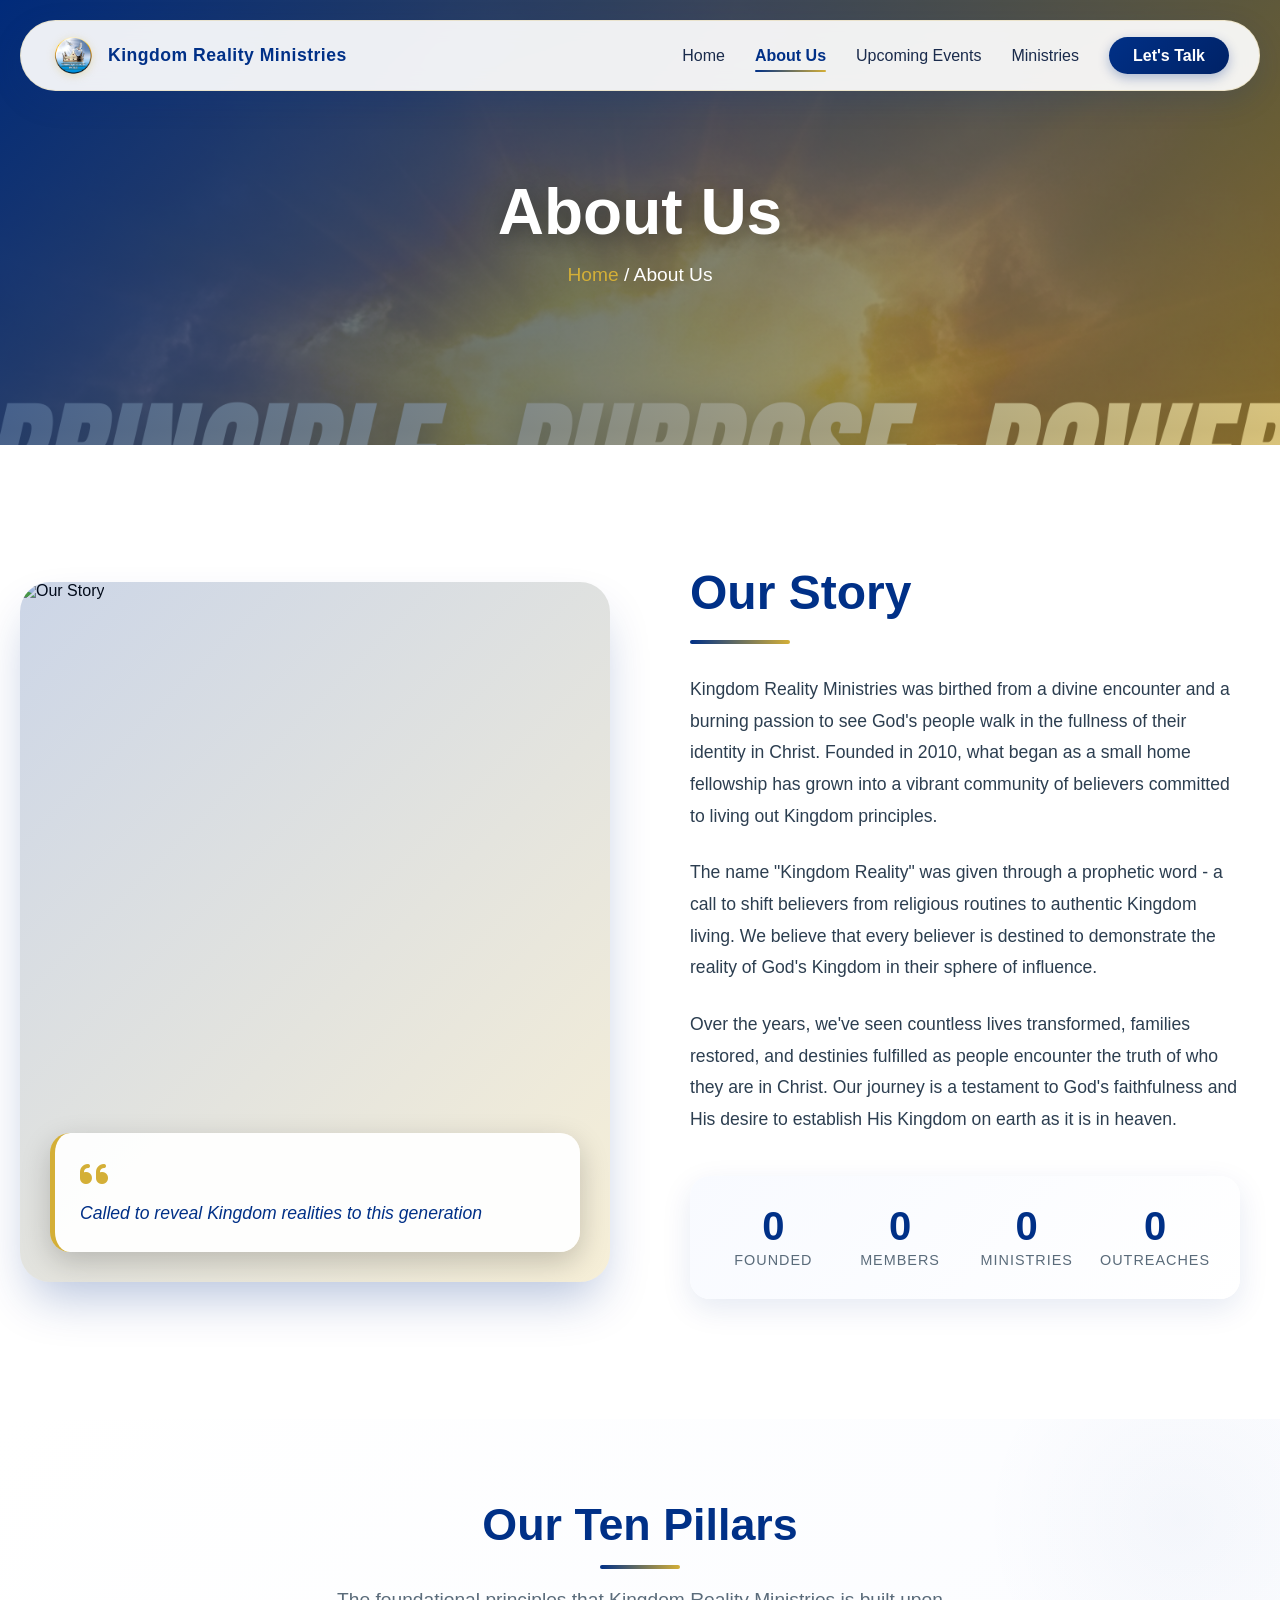
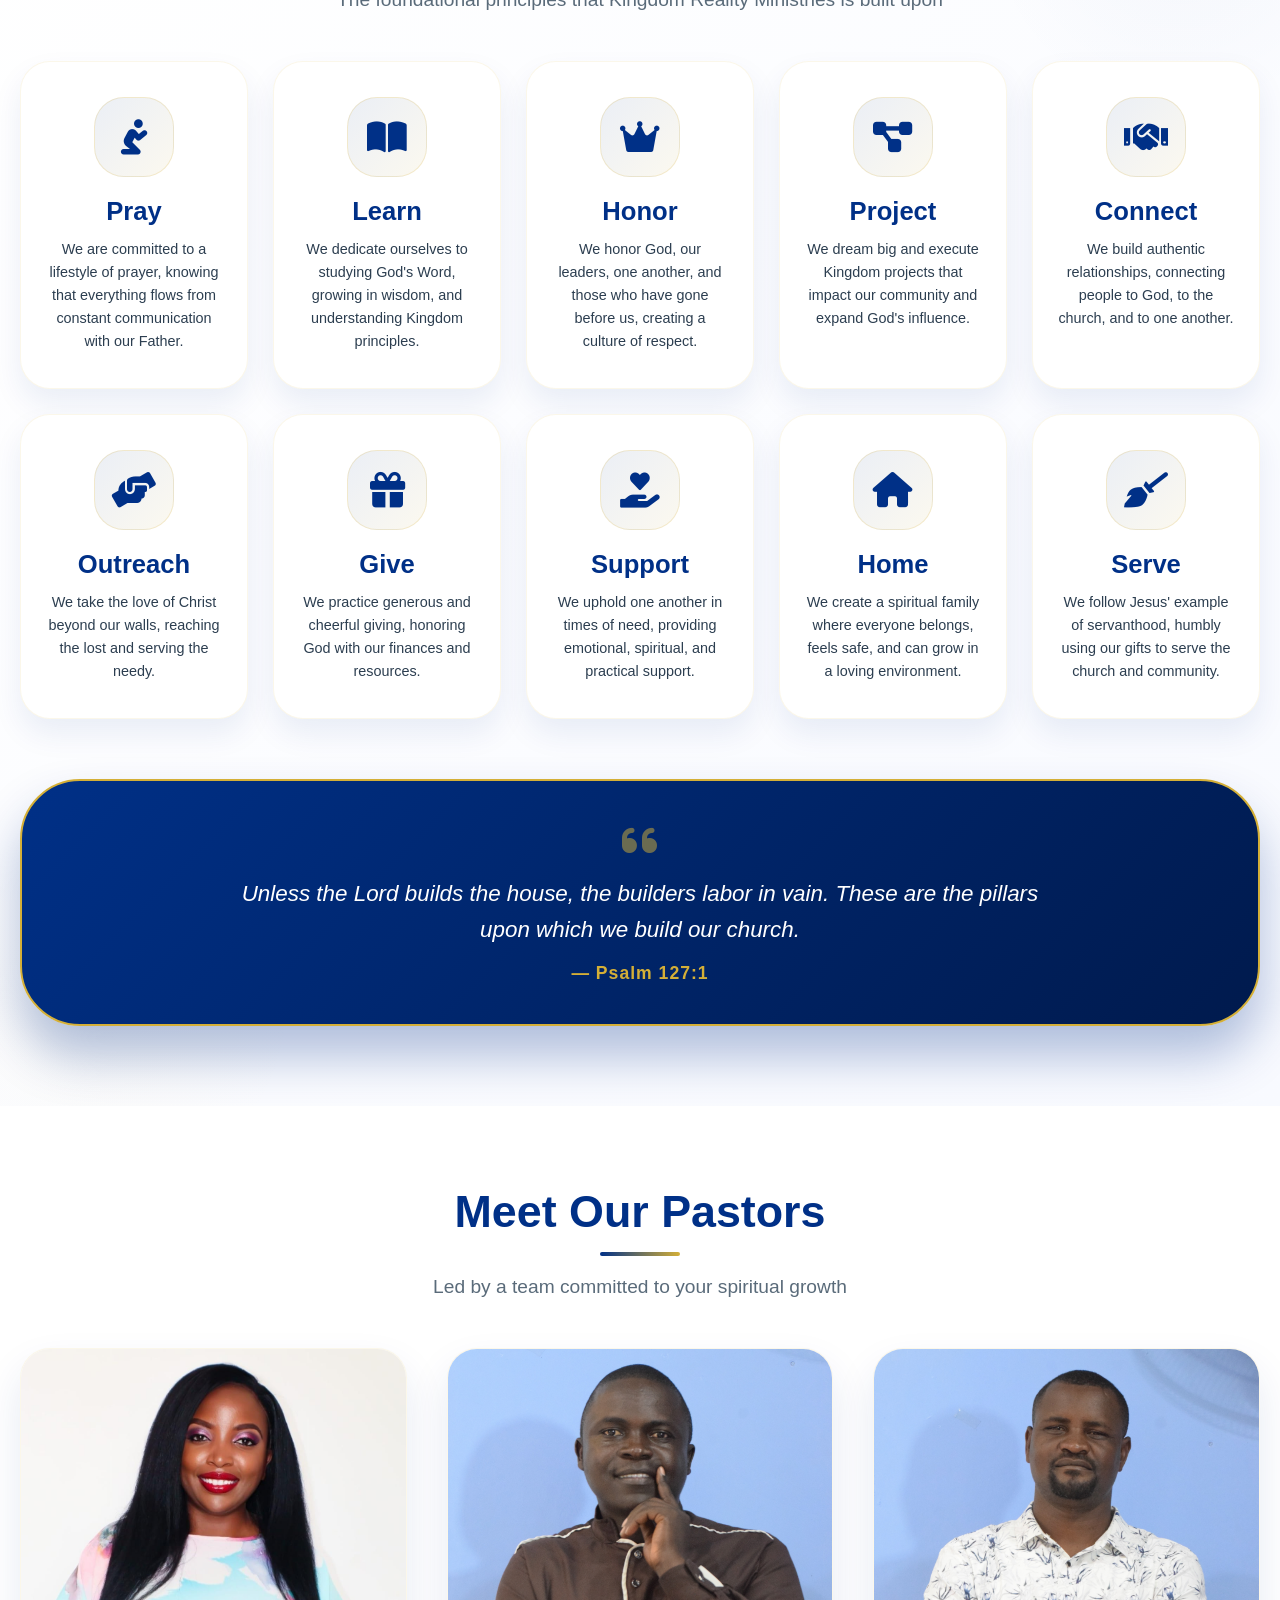
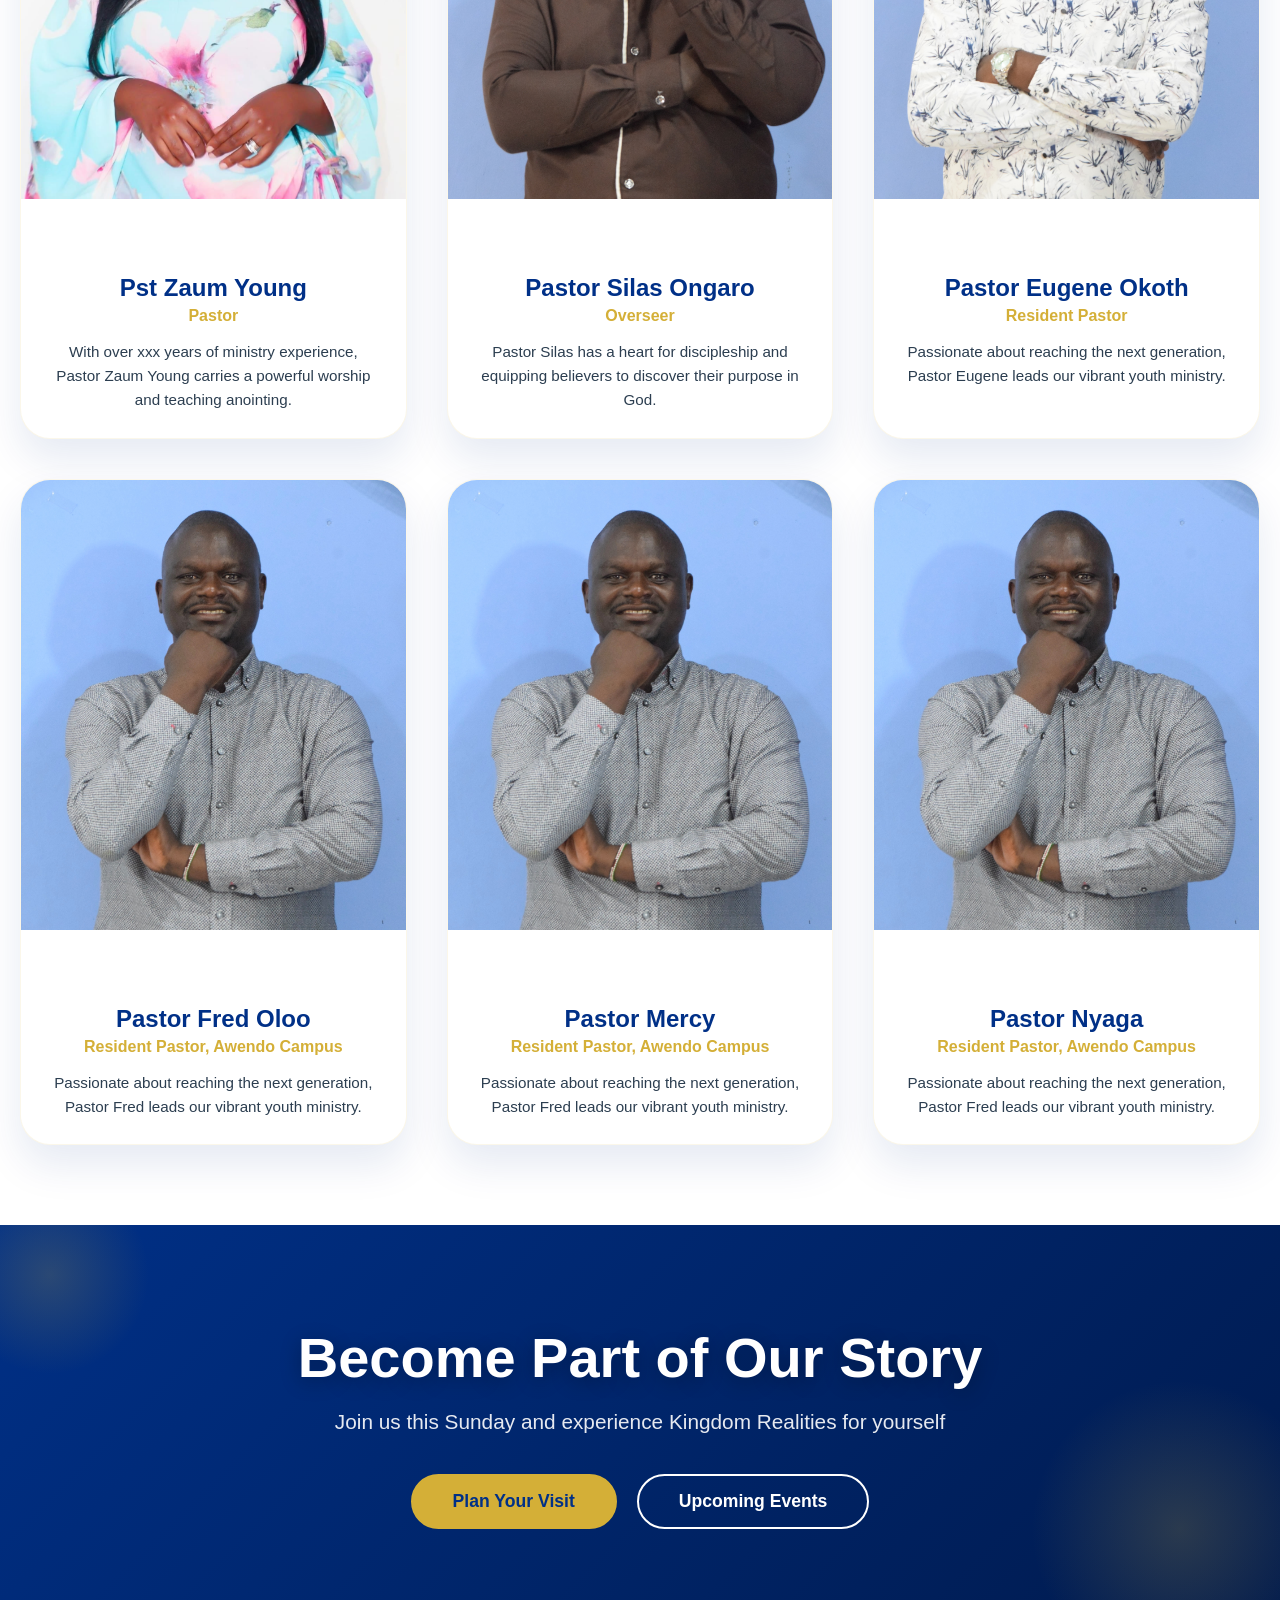
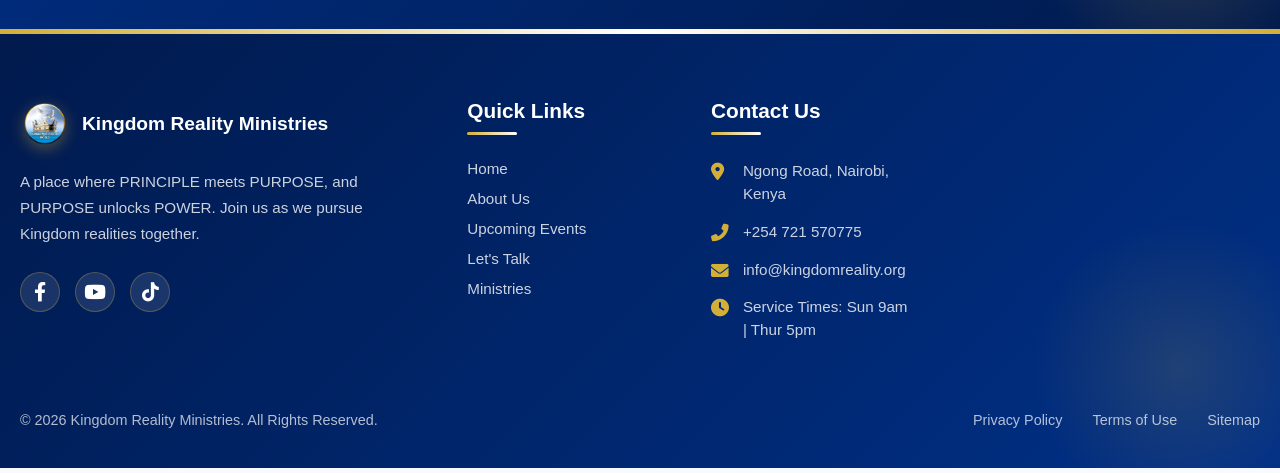
==== commit 0327afd0: "Update about.html" ====
--- a/about.html
+++ b/about.html
@@ -267,6 +267,37 @@
                     </div>
                 </div>
                 
+                  <div class="pastor-card">
+                    <div class="pastor-image">
+                        <img src="fredoloo.JPG" alt="Youth Pastor" class="pastor-img">
+                        <div class="pastor-social">
+                            <a href="#" class="pastor-social-link"><i class="fab fa-facebook-f"></i></a>
+                            <a href="#" class="pastor-social-link"><i class="fab fa-twitter"></i></a>
+                            <a href="#" class="pastor-social-link"><i class="fab fa-instagram"></i></a>
+                        </div>
+                    </div>
+                    <div class="pastor-info">
+                        <h3 class="pastor-name">Pastor Mercy</h3>
+                        <p class="pastor-role">Resident Pastor, Awendo Campus</p>
+                        <p class="pastor-bio">Passionate about reaching the next generation, Pastor Fred leads our vibrant youth ministry.</p>
+                    </div>
+                </div>
+                  <div class="pastor-card">
+                    <div class="pastor-image">
+                        <img src="fredoloo.JPG" alt="Youth Pastor" class="pastor-img">
+                        <div class="pastor-social">
+                            <a href="#" class="pastor-social-link"><i class="fab fa-facebook-f"></i></a>
+                            <a href="#" class="pastor-social-link"><i class="fab fa-twitter"></i></a>
+                            <a href="#" class="pastor-social-link"><i class="fab fa-instagram"></i></a>
+                        </div>
+                    </div>
+                    <div class="pastor-info">
+                        <h3 class="pastor-name">Pastor Nyaga</h3>
+                        <p class="pastor-role">Resident Pastor, Awendo Campus</p>
+                        <p class="pastor-bio">Passionate about reaching the next generation, Pastor Fred leads our vibrant youth ministry.</p>
+                    </div>
+                </div>
+                
             </div>
         </div>
     </section>
@@ -350,4 +381,4 @@
 
     <script src="script.js"></script>
 </body>
-</html>+</html>
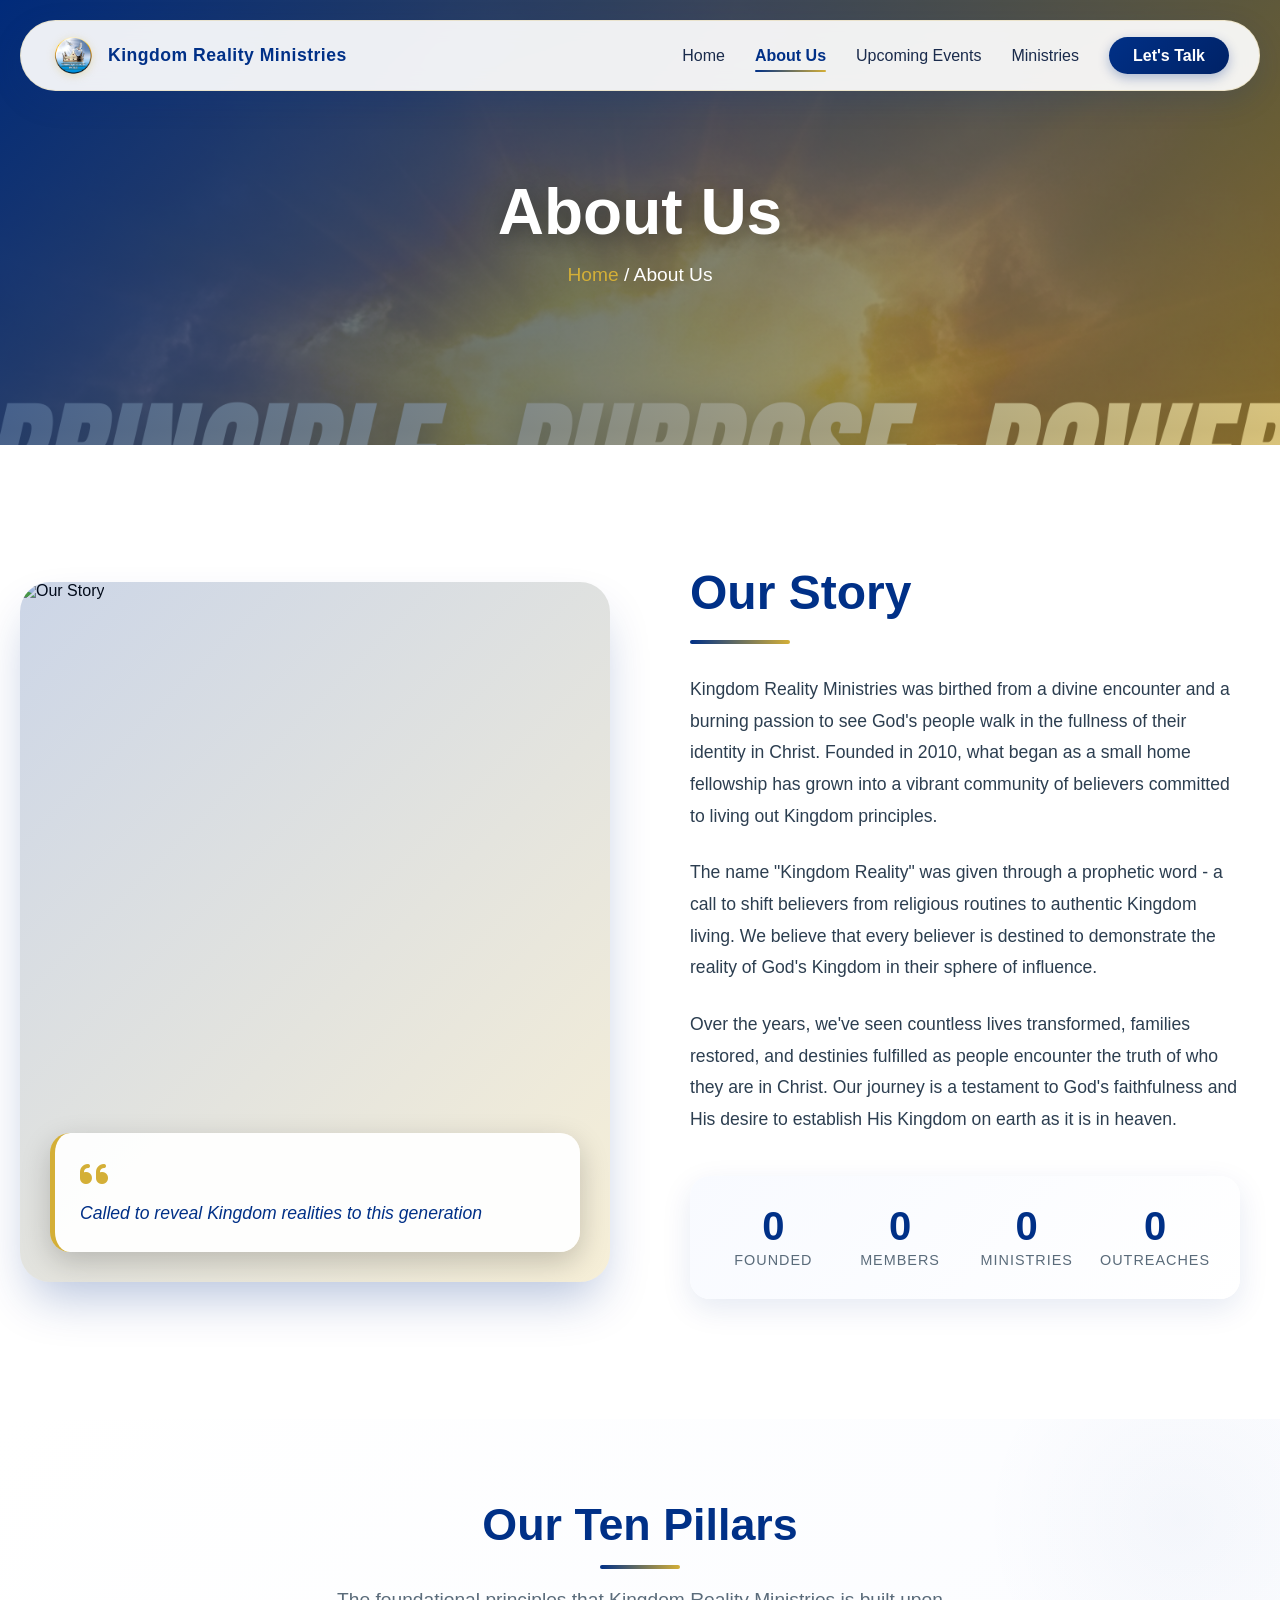
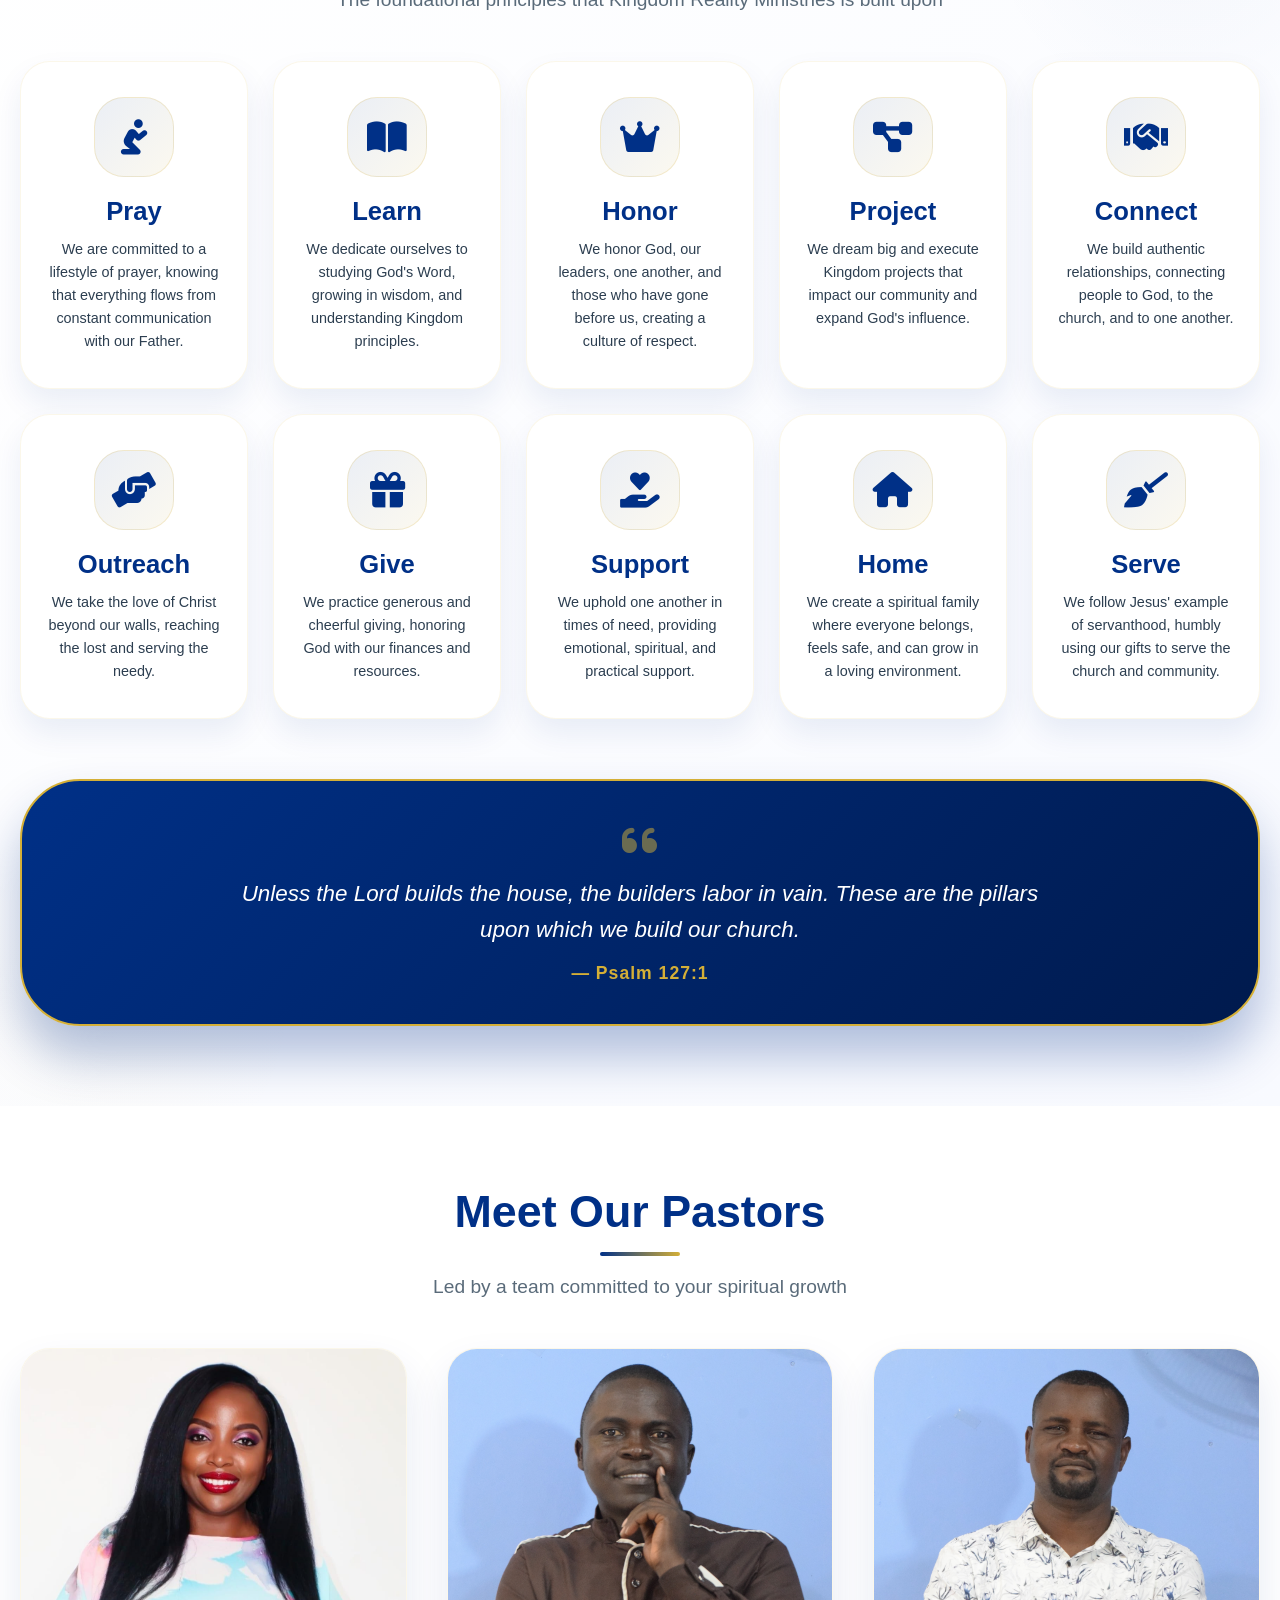
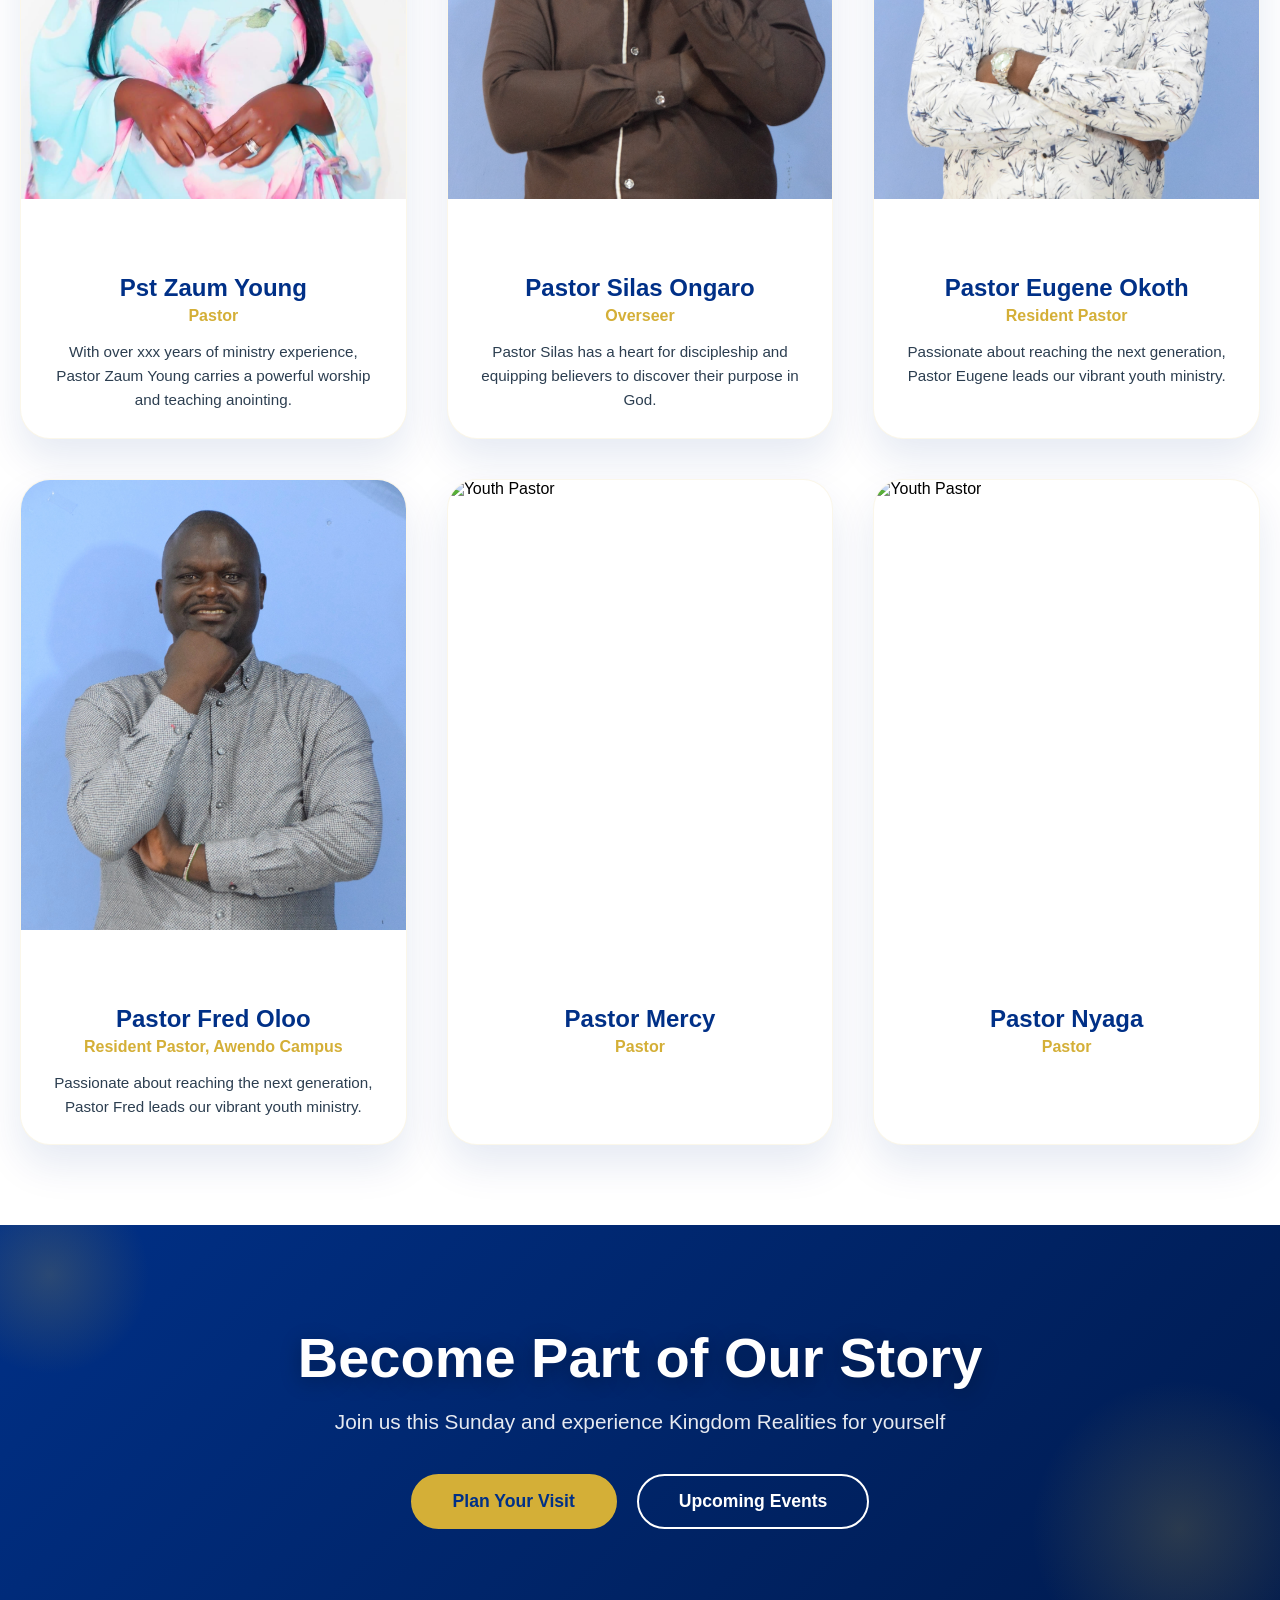
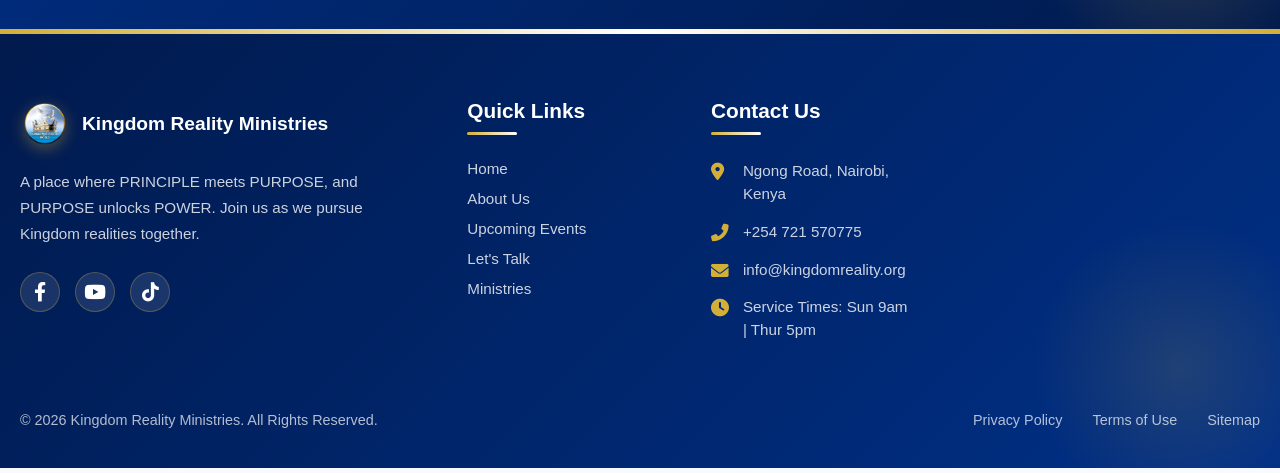
==== commit 58d045fc: "Update about.html" ====
--- a/about.html
+++ b/about.html
@@ -269,7 +269,7 @@
                 
                   <div class="pastor-card">
                     <div class="pastor-image">
-                        <img src="fredoloo.JPG" alt="Youth Pastor" class="pastor-img">
+                        <img src="#########" alt="Youth Pastor" class="pastor-img">
                         <div class="pastor-social">
                             <a href="#" class="pastor-social-link"><i class="fab fa-facebook-f"></i></a>
                             <a href="#" class="pastor-social-link"><i class="fab fa-twitter"></i></a>
@@ -278,13 +278,13 @@
                     </div>
                     <div class="pastor-info">
                         <h3 class="pastor-name">Pastor Mercy</h3>
-                        <p class="pastor-role">Resident Pastor, Awendo Campus</p>
-                        <p class="pastor-bio">Passionate about reaching the next generation, Pastor Fred leads our vibrant youth ministry.</p>
+                        <p class="pastor-role">Pastor</p>
+                        <p class="pastor-bio"></p>
                     </div>
                 </div>
                   <div class="pastor-card">
                     <div class="pastor-image">
-                        <img src="fredoloo.JPG" alt="Youth Pastor" class="pastor-img">
+                        <img src="#######" alt="Youth Pastor" class="pastor-img">
                         <div class="pastor-social">
                             <a href="#" class="pastor-social-link"><i class="fab fa-facebook-f"></i></a>
                             <a href="#" class="pastor-social-link"><i class="fab fa-twitter"></i></a>
@@ -293,8 +293,8 @@
                     </div>
                     <div class="pastor-info">
                         <h3 class="pastor-name">Pastor Nyaga</h3>
-                        <p class="pastor-role">Resident Pastor, Awendo Campus</p>
-                        <p class="pastor-bio">Passionate about reaching the next generation, Pastor Fred leads our vibrant youth ministry.</p>
+                        <p class="pastor-role">Pastor</p>
+                        <p class="pastor-bio"></p>
                     </div>
                 </div>
                 
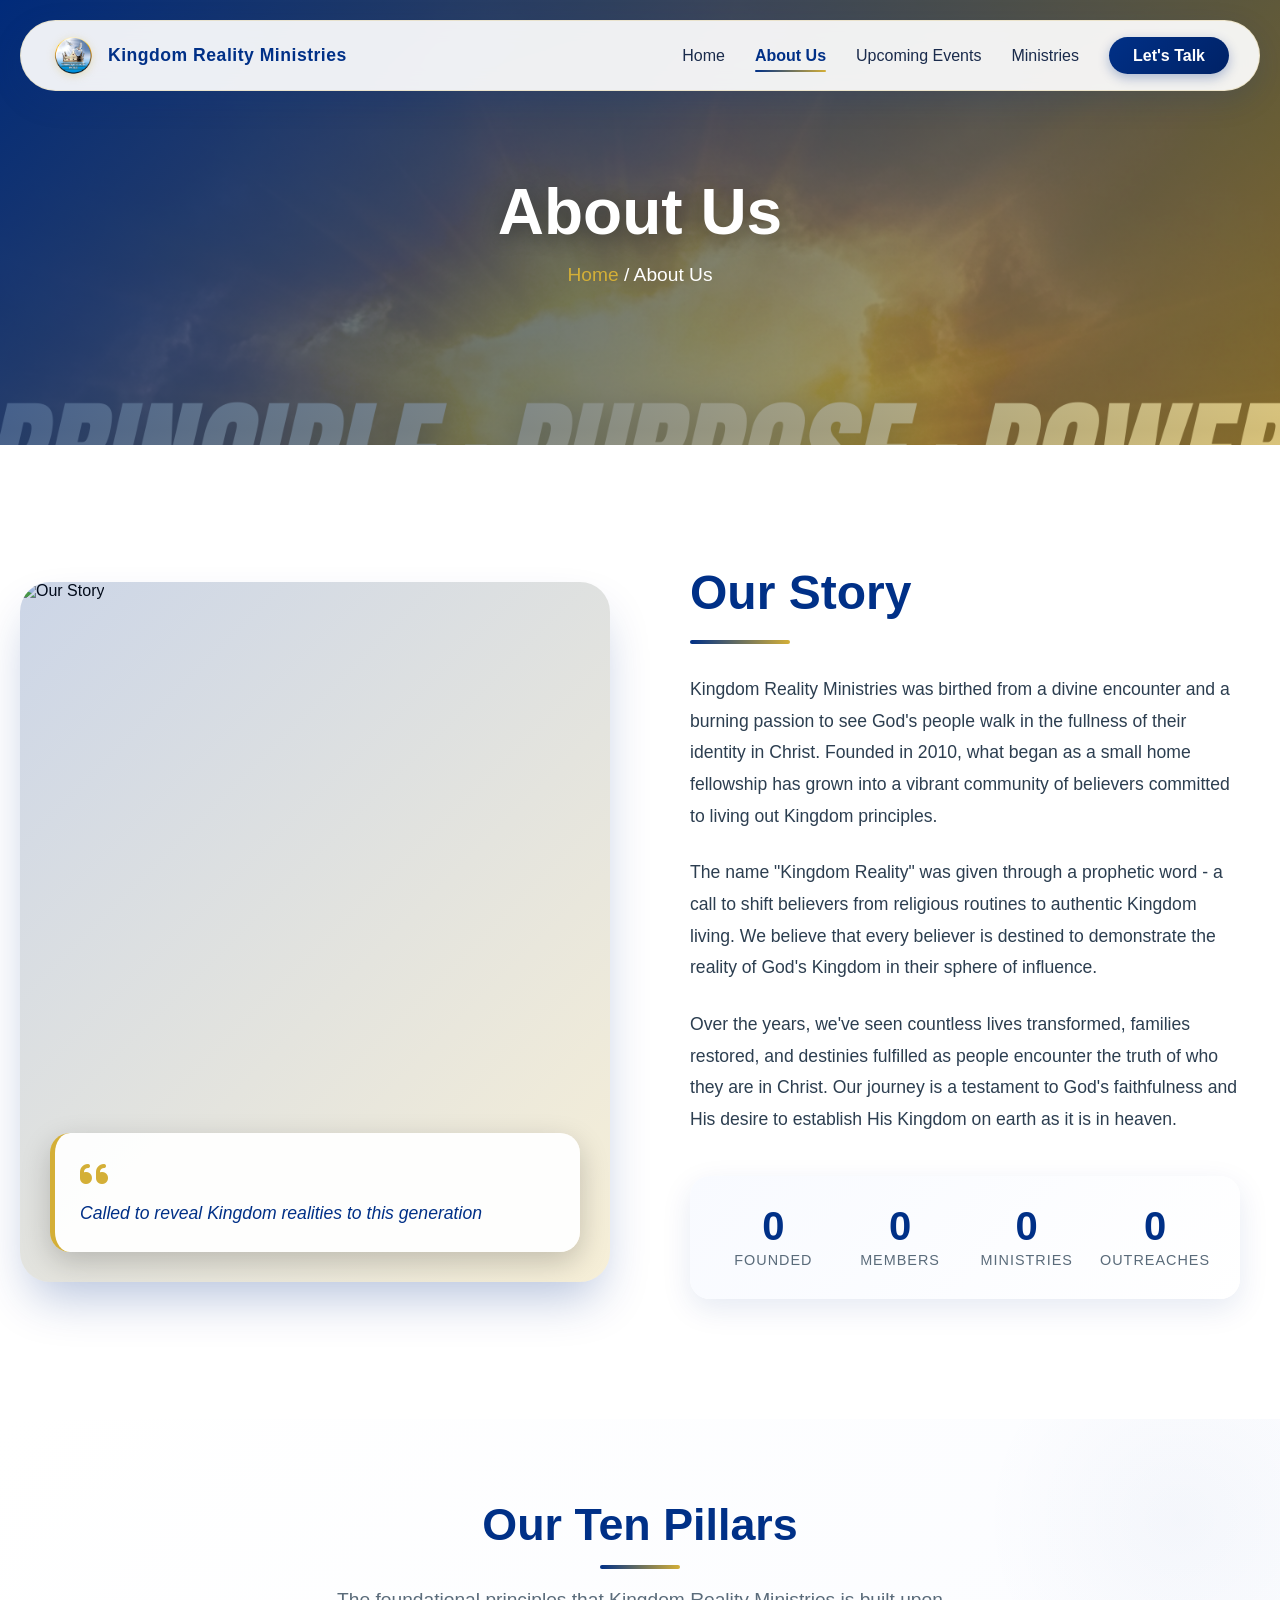
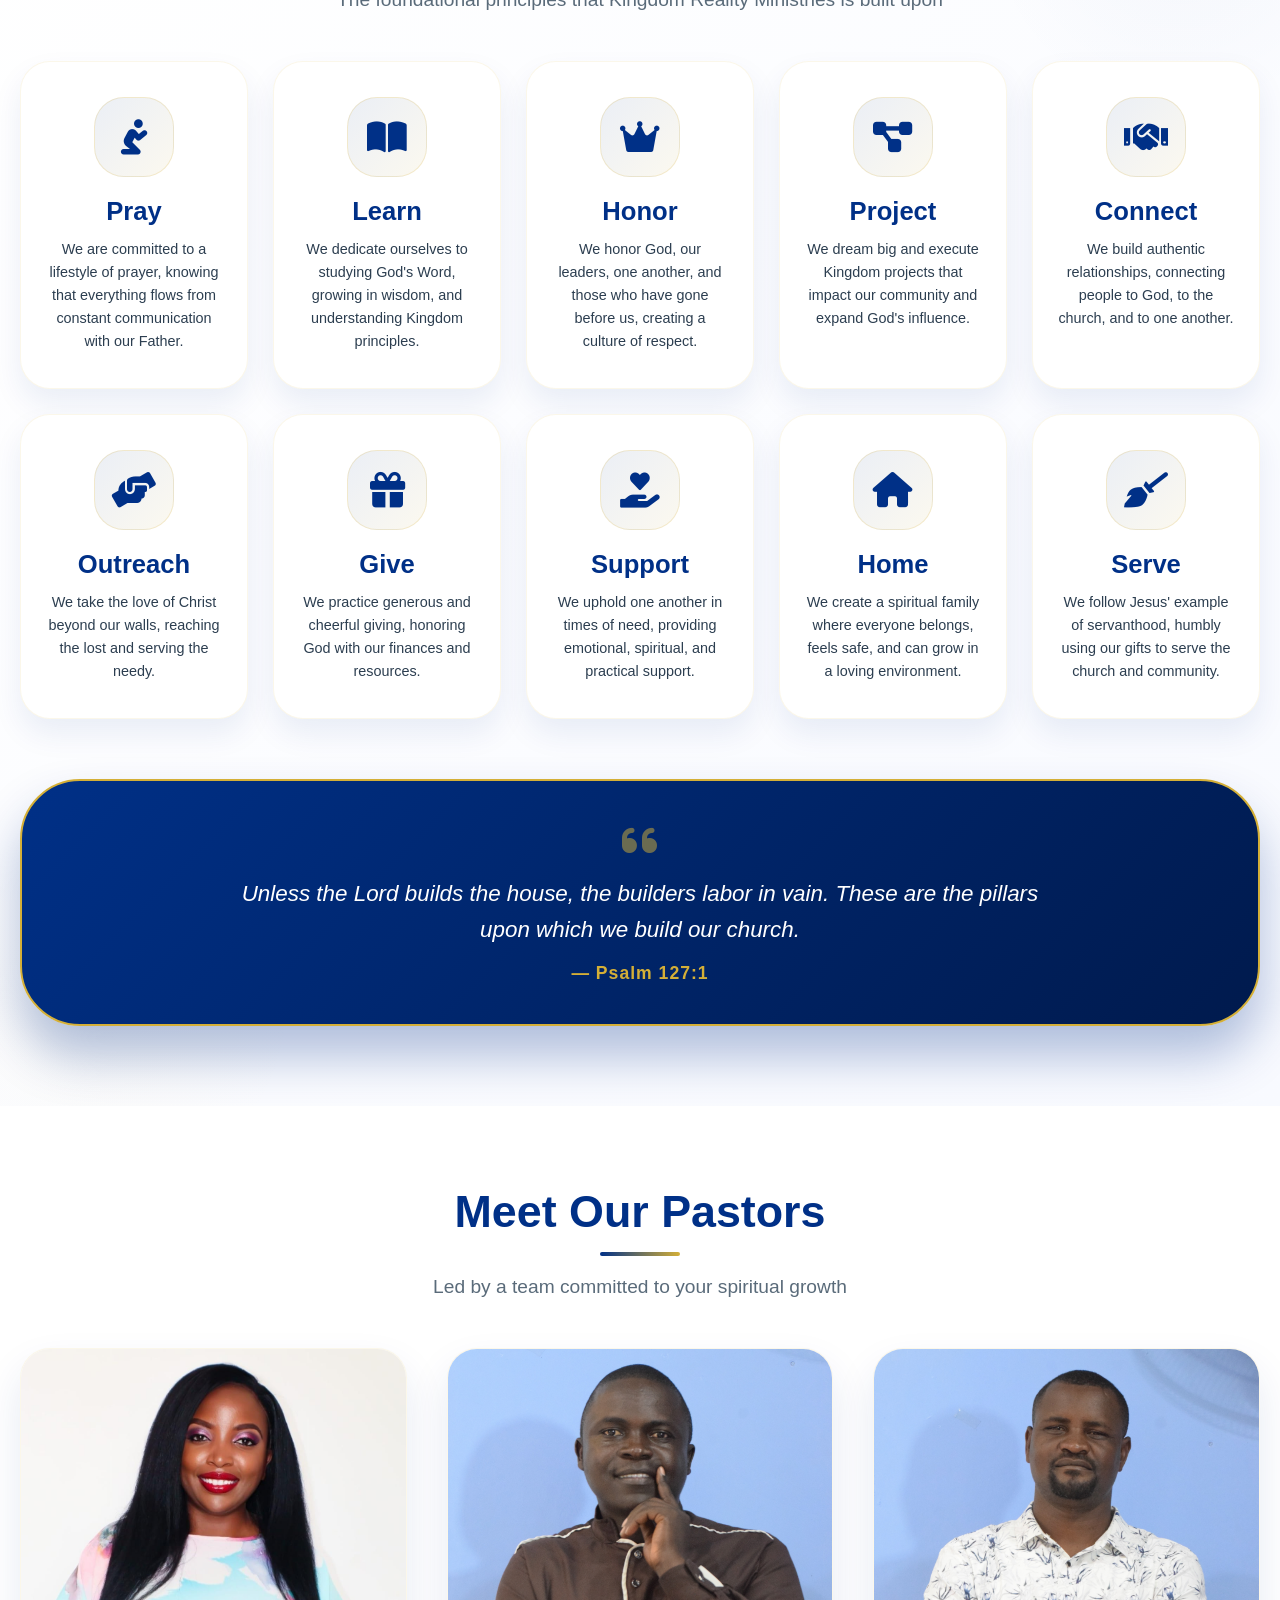
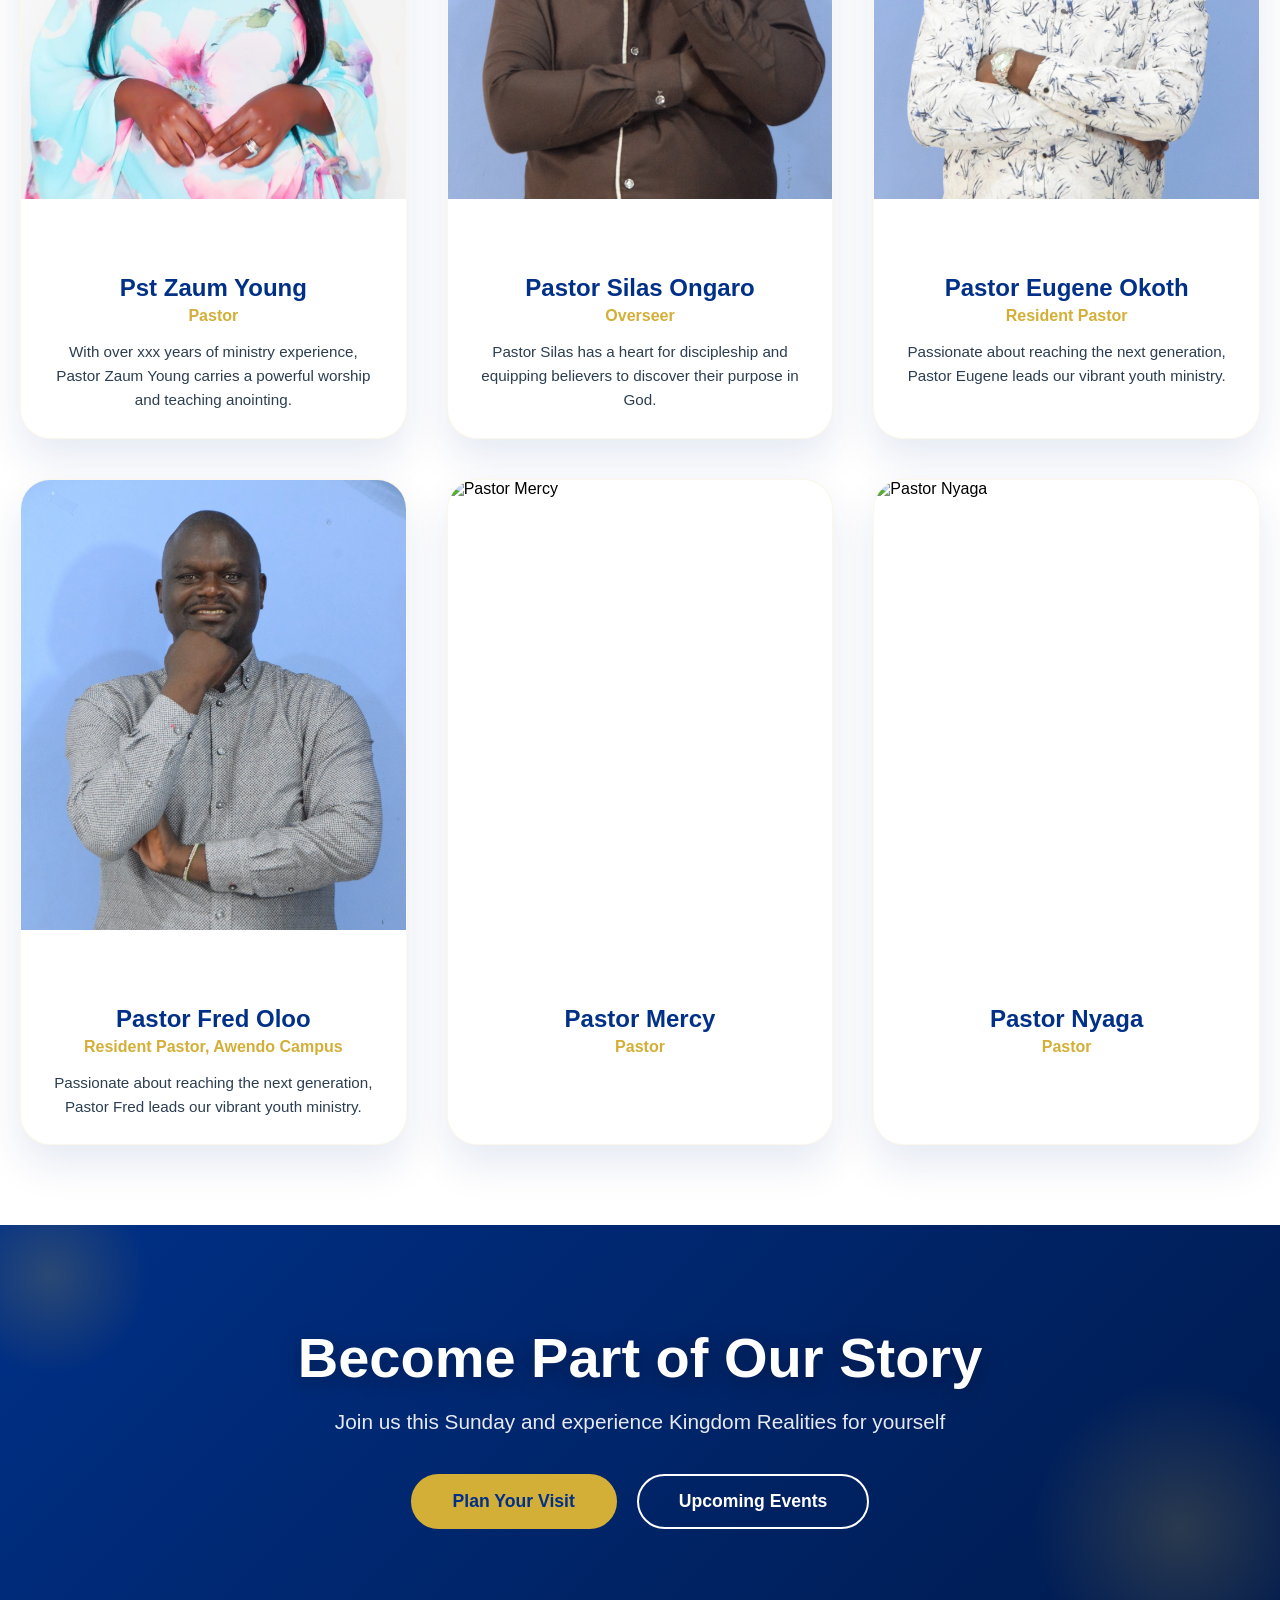
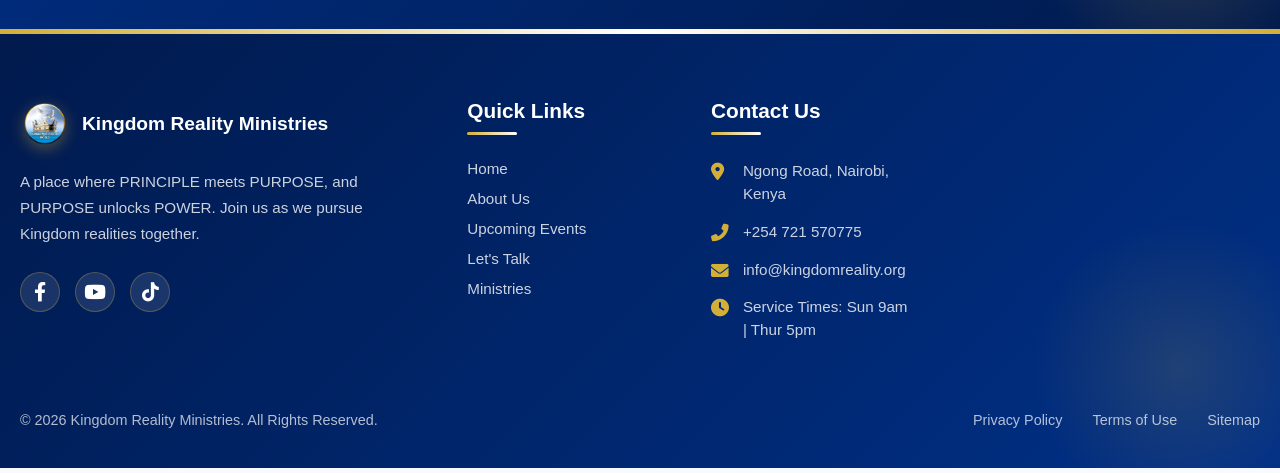
==== commit 24a0e870: "Update about.html" ====
--- a/about.html
+++ b/about.html
@@ -269,7 +269,7 @@
                 
                   <div class="pastor-card">
                     <div class="pastor-image">
-                        <img src="#########" alt="Youth Pastor" class="pastor-img">
+                        <img src="#########" alt="Pastor Mercy" class="pastor-img">
                         <div class="pastor-social">
                             <a href="#" class="pastor-social-link"><i class="fab fa-facebook-f"></i></a>
                             <a href="#" class="pastor-social-link"><i class="fab fa-twitter"></i></a>
@@ -284,7 +284,7 @@
                 </div>
                   <div class="pastor-card">
                     <div class="pastor-image">
-                        <img src="#######" alt="Youth Pastor" class="pastor-img">
+                        <img src="#######" alt="Pastor Nyaga" class="pastor-img">
                         <div class="pastor-social">
                             <a href="#" class="pastor-social-link"><i class="fab fa-facebook-f"></i></a>
                             <a href="#" class="pastor-social-link"><i class="fab fa-twitter"></i></a>
